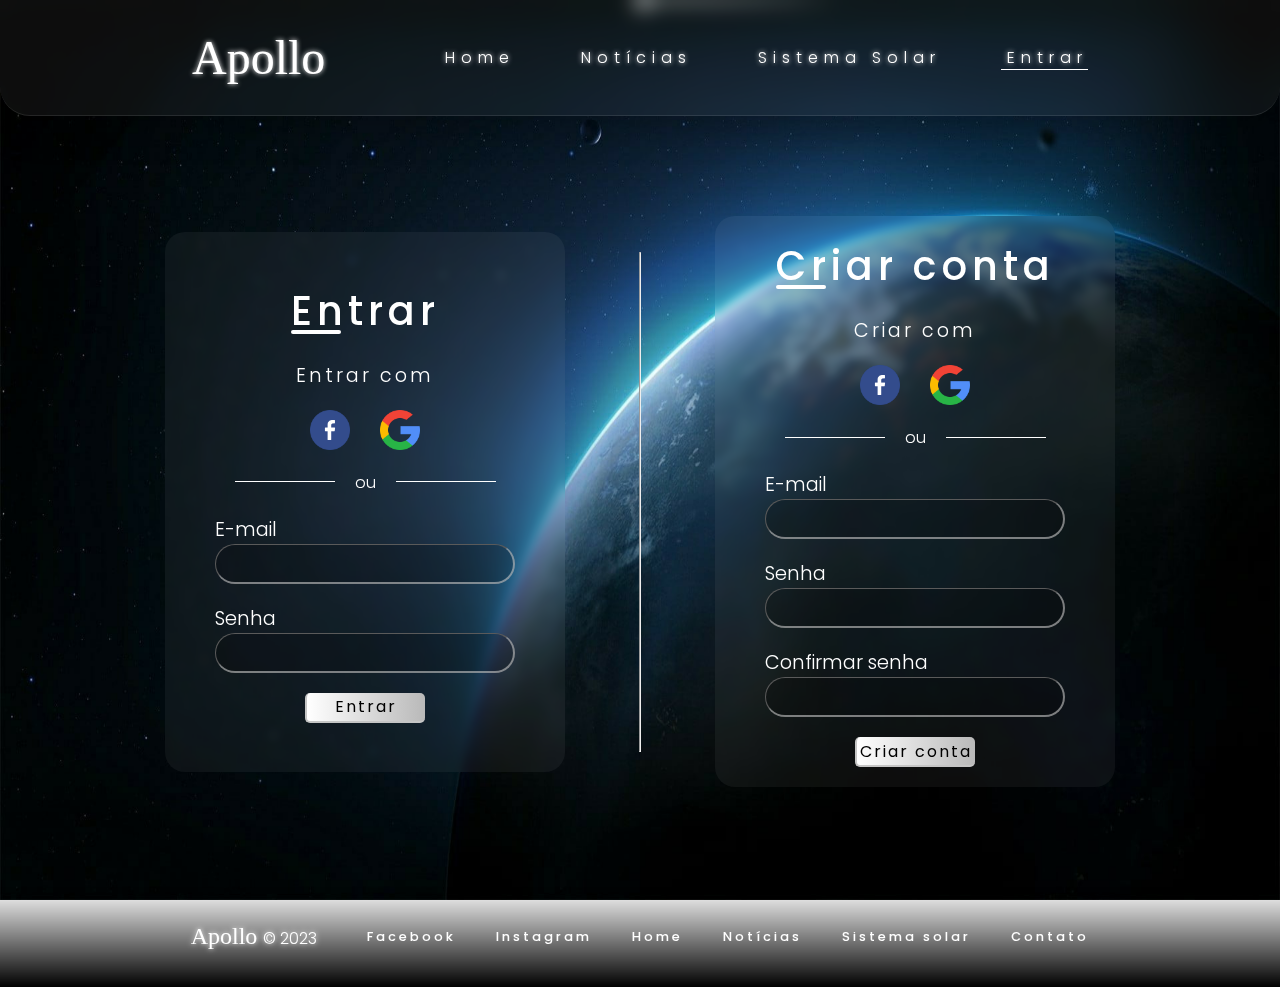
==== entrar.html @ 939b9f23 "Commit 1" ====
<!DOCTYPE html>
<html lang="pr-br">
<head>
    <meta charset="UTF-8">
    <meta name="viewport" content="width=device-width, initial-scale=1.0">
    <link rel="stylesheet" href="https://cdnjs.cloudflare.com/ajax/libs/font-awesome/6.4.2/css/all.min.css" integrity="sha512-z3gLpd7yknf1YoNbCzqRKc4qyor8gaKU1qmn+CShxbuBusANI9QpRohGBreCFkKxLhei6S9CQXFEbbKuqLg0DA==" crossorigin="anonymous" referrerpolicy="no-referrer" />
    <link rel="stylesheet" href="style.css">
    <title>Entrar - Apollo</title>
</head>
<body class="body__entrar">
    <!-- background image -->
    <img class="background" src="img/bg2.jpg" alt="">

    <!-- atars -->
    <span class="stars"></span>
    <span class="stars"></span>
    <span class="stars"></span>
    <span class="stars"></span>
    <span class="stars"></span>
    <span class="stars"></span>
    <span class="stars"></span>
    <span class="stars"></span>

    <!-- header -->
    <header class="header__entrar">
        <div class="header__all">
            <span><a id="logo" href="home.html">Apollo</a></span>
            <i class="fa-solid fa-bars" onclick="clickMenu()"></i>
            <nav>
                <ul>
                    <li><a id="home" href="home.html">Home</a></li>
                    <li><a id="noticias" href="noticias.html">Notícias</a></li>
                    <li><a id="sistemaSolar" href="sistemasolar.html">Sistema Solar</a></li>
                    <li><a id="entrar" href="entrar.html">Entrar</a></li>
                </ul>
            </nav>
        </div>

        <div id="menu">
            <ul class="menu__ul">
                <li class="menu__li" ><a id="home" href="home.html">Home</a></li>
                <li class="menu__li" ><a id="noticias" href="noticias.html">Notícias</a></li>
                <li class="menu__li" ><a id="sistemaSolar" href="sistemasolar.html">Sistema Solar</a></li>
                <li class="menu__li" ><a id="entrar" href="entrar.html">Entrar</a></li>
            </ul>
        </div>
    </header>
    <!-- header end -->

    <main class="main__entrar">
        <form class="form">
            <h2>Entrar</h2>
            <h3>Entrar com</h3>
            <div class="icons">
                <img src="img/icons/facebook.png" alt="icone facebook">
                <img src="img/icons/pesquisa.png" alt="icone google">
            </div>
            <p>ou</p>

            <div class="email">
                <label for="email">E-mail</label>
                <input class="inputs" type="email" name="email" id="email">
            </div>

            <div class="senha">
                <label for="senha">Senha</label>
                <input class="inputs" type="password" name="senha" id="senha">
            </div>

            <input id="button-submit" type="submit" value="Entrar">
        </form>

        <hr>

        <form class="form2">
            <h2>Criar conta</h2>
            <h3>Criar com</h3>
            <div class="icons">
                <img src="img/icons/facebook.png" alt="icone facebook">
                <img src="img/icons/pesquisa.png" alt="icone google">
            </div>
            <p>ou</p>

            <div class="email">
                <label for="email">E-mail</label>
                <input class="inputs" type="email" name="email" id="email">
            </div>

            <div class="senha">
                <label for="senha">Senha</label>
                <input class="inputs" type="password" name="senha" id="senha">
            </div>
            <div class="senha">
                <label for="senha">Confirmar senha</label>
                <input class="inputs" type="password" name="senha" id="senha">
            </div>

            <input id="button-submit" type="submit" value="Criar conta">
        </form>
    </main>

    <footer class="footer">
        <div class="footer__logo" href="home.html">
            Apollo <span>&copy; 2023</span>
        </div>

        <nav class="footer__content">
            <ul>
                <a href="">
                    <li>Facebook</li>
                </a>
                <a href="">
                    <li>Instagram</li>
                </a>
                <a href="home.html">
                    <li>Home</li>
                </a>
                <a href="noticias.html">
                    <li>Notícias</li>
                </a>
                <a href="sistemaSolar.html">
                    <li>Sistema solar</li>
                </a>
                <a href="">
                    <li>Contato</li>
                </a>
            </ul>
        </nav>
    </footer>
    <script src="script.js"></script>
</body>
</html>
---- style.css ----
@import url("https://fonts.googleapis.com/css2?family=Poppins:wght@300;400;500;600;700;800;900&display=swap");
* {
  margin: 0;
  padding: 0;
  box-sizing: border-box;
}

@keyframes effect1 {
  0%, 100% {
    transform: translateY(0);
  }
  10%, 30%, 50%, 70% {
    transform: translateY(-8px);
  }
  20%, 40%, 60% {
    transform: translateY(8px);
  }
  80% {
    transform: translateY(6.4px);
  }
  90% {
    transform: translateY(-6.4px);
  }
}
@keyframes background {
  0% {
    scale: 1;
  }
  100% {
    scale: 1.2;
  }
}
@keyframes moon {
  0% {
    transform: rotate(360deg);
  }
  100% {
    transform: rotate(720deg);
  }
}
@keyframes orbit {
  0% {
    transform: rotate(360deg) translateX(39px);
  }
  100% {
    transform: rotate(720deg) translateX(39px);
  }
}
@keyframes animate {
  0% {
    transform: rotate(315deg) translateX(0);
  }
  100% {
    transform: rotate(315deg) translateX(-4000px);
  }
}
@keyframes nave {
  0% {
    transform: translateX(0) scale(1);
  }
  100% {
    transform: translateX(2000px) scale(0);
  }
}
@keyframes mercury {
  0% {
    transform: rotate(0) translateX(75px) rotate(0);
  }
  100% {
    transform: rotate(360deg) translateX(75px) rotate(360deg);
  }
}
@keyframes venus {
  0% {
    transform: rotate(0) translateX(95px) rotate(0);
  }
  100% {
    transform: rotate(360deg) translateX(95px) rotate(360deg);
  }
}
@keyframes earth {
  0% {
    transform: rotate(0) translateX(115px) rotate(0);
  }
  100% {
    transform: rotate(360deg) translateX(115px) rotate(1800deg);
  }
}
@keyframes mars {
  0% {
    transform: rotate(0) translateX(135px) rotate(0);
  }
  100% {
    transform: rotate(360deg) translateX(135px) rotate(360deg);
  }
}
@keyframes jupiter {
  0% {
    transform: rotate(0) translateX(155px) rotate(0);
  }
  100% {
    transform: rotate(360deg) translateX(155px) rotate(360deg);
  }
}
@keyframes saturn {
  0% {
    transform: rotate(0) translateX(180px) rotate(300deg);
  }
  100% {
    transform: rotate(360deg) translateX(180px) rotate(300deg);
  }
}
@keyframes uranus {
  0% {
    transform: rotate(0) translateX(200px) rotate(300deg);
  }
  100% {
    transform: rotate(360deg) translateX(200px) rotate(300deg);
  }
}
@keyframes neptune {
  0% {
    transform: rotate(0) translateX(220px) rotate(300deg);
  }
  100% {
    transform: rotate(360deg) translateX(220px) rotate(300deg);
  }
}
@keyframes mercury-mobile {
  0% {
    transform: rotate(0) translateX(50px) rotate(0);
  }
  100% {
    transform: rotate(360deg) translateX(50px) rotate(360deg);
  }
}
@keyframes venus-mobile {
  0% {
    transform: rotate(0) translateX(63px) rotate(0);
  }
  100% {
    transform: rotate(360deg) translateX(63px) rotate(360deg);
  }
}
@keyframes earth-mobile {
  0% {
    transform: rotate(0) translateX(78px) rotate(0);
  }
  100% {
    transform: rotate(360deg) translateX(78px) rotate(1800deg);
  }
}
@keyframes mars-mobile {
  0% {
    transform: rotate(0) translateX(93px) rotate(0);
  }
  100% {
    transform: rotate(360deg) translateX(93px) rotate(360deg);
  }
}
@keyframes jupiter-mobile {
  0% {
    transform: rotate(0) translateX(105px) rotate(0);
  }
  100% {
    transform: rotate(360deg) translateX(105px) rotate(360deg);
  }
}
@keyframes saturn-mobile {
  0% {
    transform: rotate(0) translateX(120px) rotate(300deg);
  }
  100% {
    transform: rotate(360deg) translateX(120px) rotate(300deg);
  }
}
@keyframes uranus-mobile {
  0% {
    transform: rotate(0) translateX(133px) rotate(300deg);
  }
  100% {
    transform: rotate(360deg) translateX(133px) rotate(300deg);
  }
}
@keyframes neptune-mobile {
  0% {
    transform: rotate(0) translateX(148px) rotate(300deg);
  }
  100% {
    transform: rotate(360deg) translateX(148px) rotate(300deg);
  }
}
@keyframes mercuryS {
  0% {
    transform: rotate(0) translateX(60px) rotate(0);
  }
  100% {
    transform: rotate(360deg) translateX(60px) rotate(30000deg);
  }
}
@keyframes venusS {
  0% {
    transform: rotate(0) translateX(90px) rotate(0);
  }
  100% {
    transform: rotate(360deg) translateX(90px) rotate(20000deg);
  }
}
@keyframes earthS {
  0% {
    transform: rotate(0) translateX(125px) rotate(0);
  }
  100% {
    transform: rotate(360deg) translateX(125px) rotate(15000deg);
  }
}
@keyframes marsS {
  0% {
    transform: rotate(0) translateX(165px) rotate(0);
  }
  100% {
    transform: rotate(360deg) translateX(165px) rotate(12000deg);
  }
}
@keyframes jupiterS {
  0% {
    transform: rotate(0) translateX(217px) rotate(0);
  }
  100% {
    transform: rotate(360deg) translateX(217px) rotate(360deg);
  }
}
@keyframes saturnS {
  0% {
    transform: rotate(0) translateX(-260px) rotate(300deg);
  }
  100% {
    transform: rotate(360deg) translateX(-260px) rotate(300deg);
  }
}
@keyframes uranusS {
  0% {
    transform: rotate(0) translateX(-310px) rotate(300deg);
  }
  100% {
    transform: rotate(360deg) translateX(-310px) rotate(300deg);
  }
}
@keyframes neptuneS {
  0% {
    transform: rotate(0) translateX(-345px) rotate(300deg);
  }
  100% {
    transform: rotate(360deg) translateX(-345px) rotate(300deg);
  }
}
@keyframes sun {
  0% {
    transform: scale(1);
    opacity: 1;
  }
  10% {
    transform: scale(1.03);
    opacity: 0.9;
  }
  30% {
    transform: scale(1);
    opacity: 1;
  }
  40% {
    transform: scale(1);
    opacity: 0.95;
  }
  50% {
    transform: scale(1.02);
    opacity: 0.93;
  }
  60% {
    transform: scale(1.02);
    opacity: 0.87;
  }
  70% {
    transform: scale(1.01);
    opacity: 0.8;
  }
  80% {
    transform: scale(1);
    opacity: 1;
  }
  90% {
    transform: scale(1.02);
    opacity: 0.98;
  }
  100% {
    transform: scale(1);
    opacity: 0.95;
  }
}
@keyframes ptext {
  0% {
    transform: translateX(0px);
  }
  10% {
    transform: translateX(1px);
  }
  30% {
    transform: translateX(2px);
  }
  40% {
    transform: translateX(1px);
  }
  50% {
    transform: translateX(-1px);
  }
  60% {
    transform: translateX(-2px);
  }
  70% {
    transform: translateX(-3px);
  }
  80% {
    transform: translateX(-2px);
  }
  90% {
    transform: translateX(1px);
  }
  100% {
    transform: translateX(0px);
  }
}
body {
  max-height: 100vh;
}
body .first__page {
  width: 100%;
  height: 100vh;
  overflow: hidden;
  position: relative;
  background-image: url(img/bg2.jpg);
  background-size: cover;
  background-repeat: no-repeat;
}
body .first__page .blur {
  position: absolute;
  top: 0;
  left: 0;
  width: 100%;
  height: 100vh;
  background: linear-gradient(to bottom, #01042c, transparent);
  z-index: 1;
}
body .first__page .content {
  position: absolute;
  z-index: 999;
  width: 100%;
  height: 80vh;
  display: flex;
  flex-direction: column;
  align-items: center;
  justify-content: center;
  text-align: center;
  animation: effect1 30s ease-in-out 0s infinite normal forwards;
}
body .first__page .content h2 {
  letter-spacing: 5px;
  font-family: "Poppins", sans-serif;
  font-size: 0.7rem;
  font-weight: 300;
  color: #fff;
}
body .first__page .content #arrow {
  width: 50px;
  color: #fff;
  animation: effect1 15s ease-in-out 0s infinite reverse forwards;
}
body .first__page .content h1 {
  z-index: 3;
  text-shadow: 0 0 12px #fff;
}
body .first__page .content h1 a {
  text-decoration: none;
  font-family: "Poppins", sans-serif;
  font-size: 13rem;
  font-weight: normal;
  color: #fff;
  font-family: "nasa", serif;
}
body .first__page .content h1 a::before {
  content: "";
  position: absolute;
  margin-left: 302px;
  margin-top: 63px;
  width: 147px;
  height: 147px;
  border-radius: 50%;
  background-image: url(img/planetas/moon.png);
  background-size: cover;
  animation: moon 15s linear infinite;
}
body .first__page .content p {
  margin-top: 50px;
  z-index: 3;
  letter-spacing: 3px;
  font-family: "Poppins", sans-serif;
  font-size: 2rem;
  font-weight: 300;
  color: #fff;
}
body .first__page .stars {
  width: 5px;
  height: 5px;
  border-radius: 50%;
  background-color: #fff;
  position: absolute;
  top: 0;
  left: 50%;
  box-shadow: 0px 0px 10px 2px #fff;
  animation: animate 5s linear infinite;
}
body .first__page .stars::before {
  content: "";
  width: 200px;
  height: 2px;
  transform: translateY(-50%);
  background: linear-gradient(to right, #fff, transparent);
  position: absolute;
  top: 50%;
}
body .first__page .stars:nth-child(1) {
  top: -100px;
  left: 1800px;
  animation-duration: 5s;
  animation-delay: 3s;
  width: 10px;
  height: 10px;
}
body .first__page .stars:nth-child(2) {
  top: -100px;
  left: 1200px;
  animation-duration: 2s;
  animation-delay: 1s;
}
body .first__page .stars:nth-child(3) {
  top: -500px;
  left: 1500px;
  animation-duration: 2s;
  animation-delay: 4s;
  top: -500px;
  left: 1500px;
  animation-duration: 2s;
  animation-delay: 4s;
}
body .first__page .stars:nth-child(4) {
  top: -100px;
  left: 2300px;
  animation-duration: 2s;
  animation-delay: 5s;
  width: 10px;
  height: 10px;
}
body .first__page .stars:nth-child(5) {
  top: -300px;
  left: 1000px;
  animation-duration: 5s;
  animation-delay: 1s;
}
body .first__page .stars:nth-child(6) {
  top: -100px;
  left: 450px;
  animation-duration: 4s;
  animation-delay: 1s;
}
body .first__page .stars:nth-child(7) {
  top: -100px;
  left: 1700px;
  animation-duration: 4s;
  animation-delay: 1s;
  width: 10px;
  height: 10px;
}

@media (max-width: 480px) {
  body {
    max-height: 100vh;
  }
  body .first__page {
    width: 100%;
    height: 100vh;
    overflow: hidden;
    position: relative;
    background-image: url(img/bg2.jpg);
    background-position: 50%;
    background-size: cover;
    background-repeat: no-repeat;
  }
  body .first__page .blur {
    position: absolute;
    top: 0;
    left: 0;
    width: 100%;
    height: 100vh;
    background: linear-gradient(to bottom, #01042c, transparent);
    z-index: 1;
  }
  body .first__page .content {
    position: absolute;
    z-index: 999;
    width: 100%;
    height: 80vh;
    display: flex;
    flex-direction: column;
    align-items: center;
    justify-content: center;
    text-align: center;
    animation: effect1 30s ease-in-out 0s infinite normal forwards;
  }
  body .first__page .content h2 {
    letter-spacing: 5px;
    font-family: "Poppins", sans-serif;
    font-size: 0.7rem;
    font-weight: 300;
    color: #fff;
  }
  body .first__page .content #arrow {
    width: 50px;
    color: #fff;
    animation: effect1 15s ease-in-out 0s infinite reverse forwards;
  }
  body .first__page .content h1 {
    z-index: 3;
    text-shadow: 0 0 12px #fff;
  }
  body .first__page .content h1 a {
    text-decoration: none;
    font-family: "Poppins", sans-serif;
    font-size: 5rem;
    font-weight: normal;
    color: #fff;
    font-family: "nasa", serif;
  }
  body .first__page .content h1 a::before {
    content: "";
    position: absolute;
    margin-left: 114px;
    margin-top: 22px;
    width: 62px;
    height: 62px;
    border-radius: 50%;
    background-image: url(img/planetas/moon.png);
    background-size: cover;
    animation: moon 15s linear infinite;
  }
  body .first__page .content p {
    margin-top: 50px;
    z-index: 3;
    letter-spacing: 3px;
    font-family: "Poppins", sans-serif;
    font-size: 1rem;
    font-weight: 300;
    color: #fff;
  }
  body .first__page .stars {
    width: 5px;
    height: 5px;
    border-radius: 50%;
    background-color: #fff;
    position: absolute;
    top: 0;
    left: 50%;
    box-shadow: 0px 0px 10px 2px #fff;
    animation: animate 5s linear infinite;
  }
  body .first__page .stars::before {
    content: "";
    width: 200px;
    height: 2px;
    transform: translateY(-50%);
    background: linear-gradient(to right, #fff, transparent);
    position: absolute;
    top: 50%;
  }
  body .first__page .stars:nth-child(1) {
    top: -100px;
    left: 1800px;
    animation-duration: 5s;
    animation-delay: 3s;
    width: 10px;
    height: 10px;
  }
  body .first__page .stars:nth-child(2) {
    top: -100px;
    left: 1200px;
    animation-duration: 2s;
    animation-delay: 1s;
  }
  body .first__page .stars:nth-child(3) {
    top: -500px;
    left: 1500px;
    animation-duration: 2s;
    animation-delay: 4s;
    top: -500px;
    left: 1500px;
    animation-duration: 2s;
    animation-delay: 4s;
  }
  body .first__page .stars:nth-child(4) {
    top: -100px;
    left: 2300px;
    animation-duration: 2s;
    animation-delay: 5s;
    width: 10px;
    height: 10px;
  }
  body .first__page .stars:nth-child(5) {
    top: -300px;
    left: 1000px;
    animation-duration: 5s;
    animation-delay: 1s;
  }
  body .first__page .stars:nth-child(6) {
    top: -100px;
    left: 450px;
    animation-duration: 4s;
    animation-delay: 1s;
  }
  body .first__page .stars:nth-child(7) {
    top: -100px;
    left: 1700px;
    animation-duration: 4s;
    animation-delay: 1s;
    width: 10px;
    height: 10px;
  }
}
body {
  overflow-x: hidden;
  scroll-behavior: smooth;
}
body .stars {
  width: 5px;
  height: 5px;
  border-radius: 50%;
  background-color: #fff;
  position: fixed;
  top: 0;
  left: 50%;
  box-shadow: 0px 0px 10px 2px #fff;
  animation: animate 5s linear infinite;
}
body .stars::before {
  content: "";
  width: 200px;
  height: 2px;
  transform: translateY(-50%);
  background: linear-gradient(to right, #fff, transparent);
  position: absolute;
  top: 50%;
}
body .stars:nth-child(1) {
  top: -100px;
  left: 1800px;
  animation-duration: 5s;
  animation-delay: 3s;
  width: 10px;
  height: 10px;
}
body .stars:nth-child(2) {
  top: -100px;
  left: 1200px;
  animation-duration: 2s;
  animation-delay: 1s;
}
body .stars:nth-child(3) {
  top: -500px;
  left: 1500px;
  animation-duration: 2s;
  animation-delay: 4s;
  top: -500px;
  left: 1500px;
  animation-duration: 2s;
  animation-delay: 4s;
}
body .stars:nth-child(4) {
  top: -100px;
  left: 2300px;
  animation-duration: 2s;
  animation-delay: 5s;
  width: 10px;
  height: 10px;
}
body .stars:nth-child(5) {
  top: -300px;
  left: 1000px;
  animation-duration: 5s;
  animation-delay: 1s;
}
body .stars:nth-child(6) {
  top: -100px;
  left: 450px;
  animation-duration: 4s;
  animation-delay: 1s;
}
body .stars:nth-child(7) {
  top: -100px;
  left: 1700px;
  animation-duration: 4s;
  animation-delay: 1s;
  width: 10px;
  height: 10px;
}
body #nave {
  position: fixed;
  width: 10%;
  bottom: 300px;
  left: -1000px;
  animation: nave 20s ease-in-out forwards infinite;
}
body .background {
  width: 100vw;
  height: 100vh;
  z-index: -2;
  position: fixed;
  animation: background 30s alternate infinite ease-in-out;
}
body .header__home {
  z-index: 999;
  padding: 30px 0;
  width: 100%;
  position: fixed;
  top: 0;
  background: linear-gradient(to bottom, #000, transparent);
  border-radius: 20px;
  background: rgba(255, 255, 255, 0.05);
  box-shadow: 0 15px 35px rgba(0, 0, 0, 0.2);
  border-bottom: 1px solid rgba(255, 255, 255, 0.1);
  border-radius: 0 0 30px 30px;
  z-index: 1;
  -webkit-backdrop-filter: blur(10px);
          backdrop-filter: blur(10px);
}
body .header__home #menu {
  display: none;
  width: 100vw;
  height: 50vh;
}
body .header__home #menu .menu__ul {
  height: 100%;
  display: flex;
  flex-direction: column;
  align-items: center;
  justify-content: space-around;
}
body .header__home #menu .menu__ul .menu__li {
  list-style: none;
}
body .header__home #menu .menu__ul .menu__li a {
  font-family: "Poppins", sans-serif;
  font-size: 1.6rem;
  font-weight: 300;
  color: #fff;
  text-decoration: none;
}
body .header__home .header__all {
  margin: 0 auto;
  width: 70%;
  display: flex;
  align-items: center;
  justify-content: space-around;
}
body .header__home .header__all #logo {
  font-family: "Poppins", sans-serif;
  font-size: 3rem;
  font-weight: normal;
  color: #fff;
  text-shadow: 0 0 5px #fff;
  text-decoration: none;
  font-family: "nasa", serif;
}
body .header__home .header__all i {
  display: none;
}
body .header__home .header__all .menu {
  display: none;
}
body .header__home .header__all nav {
  width: 100%;
}
body .header__home .header__all nav ul {
  margin-left: 40px;
  display: flex;
  list-style: none;
  align-items: center;
  justify-content: flex-end;
  gap: 60px;
  text-align: center;
}
body .header__home .header__all nav ul li a {
  font-family: "Poppins", sans-serif;
  font-size: 1rem;
  font-weight: 300;
  color: #fff;
  letter-spacing: 6px;
  text-shadow: 0 0 5px #fff;
  text-decoration: none;
}
body .header__home .header__all nav ul li #home {
  padding-left: 6px;
}
body .header__home .header__all nav ul li #home:hover {
  border-bottom: 1px solid #fff;
}
body .header__home .header__all nav ul li #noticias {
  padding-left: 6px;
}
body .header__home .header__all nav ul li #noticias:hover {
  border-bottom: 1px solid #fff;
}
body .header__home .header__all nav ul li #sistemaSolar {
  padding-left: 6px;
}
body .header__home .header__all nav ul li #sistemaSolar:hover {
  border-bottom: 1px solid #fff;
}
body .header__home .header__all nav ul li #entrar {
  padding-left: 6px;
}
body .header__home .header__all nav ul li #entrar:hover {
  border-bottom: 1px solid #fff;
}
body .header__home #home {
  border-bottom: 1px solid #fff;
}
body .main__home {
  position: relative;
  padding-top: 150px;
  margin: 0 auto;
  max-width: 80%;
  overflow: hidden;
  padding-top: 70px;
}
body .main__home .slider {
  margin-top: 100px;
  width: 200%;
}
body .main__home .slider .slides {
  position: relative;
  width: 100%;
  display: flex;
}
body .main__home .slider .slides #radio1:checked ~ .first {
  margin-left: 0;
}
body .main__home .slider .slides #radio2:checked ~ .first {
  margin-left: -50%;
}
body .main__home .slider .slides input {
  display: none;
}
body .main__home .slider .slides #radio2 {
  margin-left: 20px;
}
body .main__home .slider .slides .slide {
  width: 50%;
  transition: 1s;
}
body .main__home .slider .slides .slide img {
  width: 100%;
}
body .main__home .slider .slides .labels {
  position: absolute;
  bottom: 20px;
  margin: 0 auto;
  width: 50%;
  z-index: 998;
  display: flex;
  align-items: center;
  gap: 20px;
  justify-content: center;
}
body .main__home .slider .slides .labels label {
  cursor: pointer;
  width: 15px;
  height: 15px;
  border-radius: 50%;
  border: 1px solid #fff;
  transition: 0.5s;
}
body .main__home .slider .slides .labels label:hover {
  background-color: #fff;
}
body .main__home .first__section {
  margin: 80px 0;
}
body .main__home .first__section h1 {
  font-family: "Poppins", sans-serif;
  font-size: 1.8rem;
  font-weight: 400;
  color: #fff;
  letter-spacing: 3px;
  text-transform: uppercase;
  border-bottom: 1px solid #fff;
  margin-bottom: 50px;
}
body .main__home .first__section .noticias__first {
  width: 100%;
  height: 600px;
  display: grid;
  grid-template-columns: 1fr 2fr;
  grid-template-rows: 1fr 1fr;
  gap: 20px;
  grid-template-areas: "image3 image2" "image1 image2";
}
body .main__home .first__section .noticias__first img {
  width: 100%;
}
body .main__home .first__section .noticias__first #image1 {
  background-size: cover;
  background-position: 50%;
  border-radius: 20px;
  grid-area: image1;
  position: relative;
  background-image: url(img/noticias/buracos\ negros.jpg);
}
body .main__home .first__section .noticias__first #image1 h3 {
  width: 100%;
  position: absolute;
  bottom: 0;
  padding: 10px;
  background-color: rgba(0, 0, 0, 0.5);
  border-radius: 0 0 20px 20px;
  transition: 1;
  font-family: "Poppins", sans-serif;
  font-size: 1rem;
  font-weight: 300;
  color: #fff;
}
body .main__home .first__section .noticias__first #image1 h3:hover {
  background-color: rgb(0, 0, 0);
}
body .main__home .first__section .noticias__first #image2 {
  background-size: cover;
  background-position: 50%;
  border-radius: 20px;
  grid-area: image2;
  position: relative;
  background-image: url(img/noticias/foguete.jpg);
}
body .main__home .first__section .noticias__first #image2 h3 {
  width: 100%;
  position: absolute;
  bottom: 0;
  padding: 10px;
  background-color: rgba(0, 0, 0, 0.5);
  border-radius: 0 0 20px 20px;
  transition: 1;
  font-family: "Poppins", sans-serif;
  font-size: 1rem;
  font-weight: 300;
  color: #fff;
}
body .main__home .first__section .noticias__first #image2 h3:hover {
  background-color: rgb(0, 0, 0);
}
body .main__home .first__section .noticias__first #image3 {
  background-size: cover;
  background-position: 50%;
  border-radius: 20px;
  grid-area: image3;
  position: relative;
  background-image: url(img/noticias/galaxias.png);
}
body .main__home .first__section .noticias__first #image3 h3 {
  width: 100%;
  position: absolute;
  bottom: 0;
  padding: 10px;
  background-color: rgba(0, 0, 0, 0.5);
  border-radius: 0 0 20px 20px;
  transition: 1;
  font-family: "Poppins", sans-serif;
  font-size: 1rem;
  font-weight: 300;
  color: #fff;
}
body .main__home .first__section .noticias__first #image3 h3:hover {
  background-color: rgb(0, 0, 0);
}
body .main__home .first__section .noticias__second {
  margin-top: 20px;
  width: 100%;
  height: 600px;
  display: grid;
  grid-template-columns: 2fr 1fr;
  grid-template-rows: 1fr 1fr;
  gap: 20px;
  grid-template-areas: "image4 image5" "image4 image6";
}
body .main__home .first__section .noticias__second img {
  width: 100%;
}
body .main__home .first__section .noticias__second #image4 {
  background-size: cover;
  background-position: 50%;
  border-radius: 20px;
  grid-area: image4;
  position: relative;
  background-image: url(img/noticias/saturno.jpg);
}
body .main__home .first__section .noticias__second #image4 h3 {
  width: 100%;
  position: absolute;
  bottom: 0;
  padding: 10px;
  background-color: rgba(0, 0, 0, 0.5);
  border-radius: 0 0 20px 20px;
  transition: 1;
  font-family: "Poppins", sans-serif;
  font-size: 1rem;
  font-weight: 300;
  color: #fff;
}
body .main__home .first__section .noticias__second #image4 h3:hover {
  background-color: rgb(0, 0, 0);
}
body .main__home .first__section .noticias__second #image5 {
  background-size: cover;
  background-position: 50%;
  border-radius: 20px;
  grid-area: image5;
  position: relative;
  background-image: url(img/noticias/telescopio.png);
}
body .main__home .first__section .noticias__second #image5 h3 {
  width: 100%;
  position: absolute;
  bottom: 0;
  padding: 10px;
  background-color: rgba(0, 0, 0, 0.5);
  border-radius: 0 0 20px 20px;
  transition: 1;
  font-family: "Poppins", sans-serif;
  font-size: 1rem;
  font-weight: 300;
  color: #fff;
}
body .main__home .first__section .noticias__second #image5 h3:hover {
  background-color: rgb(0, 0, 0);
}
body .main__home .first__section .noticias__second #image6 {
  background-size: cover;
  background-position: 50%;
  border-radius: 20px;
  grid-area: image6;
  position: relative;
  background-image: url(img/noticias/super\ lua.png);
}
body .main__home .first__section .noticias__second #image6 h3 {
  width: 100%;
  position: absolute;
  bottom: 0;
  padding: 10px;
  background-color: rgba(0, 0, 0, 0.5);
  border-radius: 0 0 20px 20px;
  transition: 1;
  font-family: "Poppins", sans-serif;
  font-size: 1rem;
  font-weight: 300;
  color: #fff;
}
body .main__home .first__section .noticias__second #image6 h3:hover {
  background-color: rgb(0, 0, 0);
}
body .main__home .first__section #vermais {
  margin-top: 50px;
  font-family: "Poppins", sans-serif;
  font-size: 2rem;
  font-weight: 300;
  color: #fff;
  text-decoration: none;
  text-shadow: 0 0 5px #fff;
  display: block;
  text-align: center;
}
body .main__home .first__section .arrow__div {
  display: flex;
  justify-content: center;
}
body .main__home .first__section .arrow__div #arrow {
  width: 50px;
  color: #fff;
  animation: effect1 15s ease-in-out 0s infinite reverse forwards;
}
body .main__home .second__section {
  position: relative;
}
body .main__home .second__section #titleSolarSystem {
  font-family: "Poppins", sans-serif;
  font-size: 1.8rem;
  font-weight: 400;
  color: #fff;
  letter-spacing: 3px;
  display: block;
  text-decoration: none;
  text-transform: uppercase;
  border-bottom: 1px solid #fff;
  margin-bottom: 50px;
}
body .main__home .second__section__content {
  position: relative;
  z-index: 0;
  display: flex;
  align-items: center;
  flex-wrap: wrap;
  justify-content: space-around;
}
body .main__home .second__section__content__pbtn {
  width: 25%;
  display: flex;
  flex-direction: column;
  align-items: center;
}
body .main__home .second__section__content__pbtn p {
  padding: 40px 20px;
  font-family: "Poppins", sans-serif;
  font-size: 0.9rem;
  font-weight: 300;
  color: #fff;
  letter-spacing: 3px;
  text-align: left;
  line-height: 25px;
  background: rgba(255, 255, 255, 0.03);
  box-shadow: 0 15px 35px rgba(0, 0, 0, 0.2);
  border-bottom: 5px solid rgba(255, 255, 255, 0.1);
  border-left: 5px solid rgba(255, 255, 255, 0.1);
  border-radius: 30px;
  z-index: 1;
  -webkit-backdrop-filter: blur(10px);
          backdrop-filter: blur(10px);
  transition: 1s;
  cursor: pointer;
}
body .main__home .second__section__content__pbtn p:hover {
  transform: scale(1.1);
}
body .main__home .second__section__content__pbtn .btn {
  position: relative;
  width: 180px;
  height: 60px;
  margin: 50px 0;
}
body .main__home .second__section__content__pbtn .btn::before {
  content: "";
  position: absolute;
  left: 50%;
  transform: translateX(-50%);
  bottom: 50%;
  width: 30px;
  height: 10px;
  background: #fff;
  box-shadow: 0 0 15px #fff, 0 0 30px #fff, 0 0 60px #fff;
  border-radius: 10px;
  transition: 0.5s;
  transition-delay: 0s;
}
body .main__home .second__section__content__pbtn .btn:hover::before {
  bottom: 0;
  width: 85%;
  height: 100%;
  border-radius: 30px;
  transition-delay: 0.5s;
}
body .main__home .second__section__content__pbtn .btn a {
  font-family: "nasa", serif;
  position: absolute;
  display: flex;
  justify-content: center;
  align-items: center;
  top: 0;
  left: 0;
  width: 100%;
  height: 100%;
  background: rgba(255, 255, 255, 0.05);
  box-shadow: 0 15px 35px rgba(0, 0, 0, 0.2);
  border-top: 1px solid rgba(255, 255, 255, 0.1);
  border-bottom: 1px solid rgba(255, 255, 255, 0.1);
  border-radius: 5px;
  color: #fff;
  z-index: 1;
  font-weight: 400;
  letter-spacing: 1px;
  text-decoration: none;
  overflow: hidden;
  transition: 0.5s;
  -webkit-backdrop-filter: blur(10px);
          backdrop-filter: blur(10px);
}
body .main__home .second__section__content__pbtn .btn a:hover {
  transition-delay: 0.6s;
  letter-spacing: 3px;
  color: #aa7d00;
}
body .main__home .second__section__content__pbtn .btn a:hover::before {
  transform: skewX(45deg) translateX(200%);
}
body .main__home .second__section__content__pbtn .btn a::before {
  content: "";
  position: absolute;
  top: 0;
  left: 0;
  width: 50%;
  height: 100%;
  background: linear-gradient(to left, rgba(255, 255, 255, 0.15), transparent);
  transform: skewX(45deg) translateX(0);
  transition: 0.5s;
}
body .main__home .second__section__content .solarSystem {
  width: 600px;
  height: 600px;
  position: relative;
  display: flex;
  justify-content: center;
  align-items: center;
  visibility: hidden;
}
body .main__home .second__section__content .solarSystem #sun {
  position: absolute;
  width: 130px;
  height: 130px;
  animation: sun 5s linear infinite;
}
body .main__home .second__section__content .solarSystem .mercury {
  position: absolute;
  width: 25%;
  height: 25%;
  border: 1px solid #fff;
  border-radius: 50%;
  display: flex;
  align-items: center;
  justify-content: center;
}
body .main__home .second__section__content .solarSystem .mercury #mercury {
  width: 5%;
  animation: mercury 2s linear infinite;
}
body .main__home .second__section__content .solarSystem .venus {
  position: absolute;
  width: 32%;
  height: 32%;
  border: 1px solid #fff;
  border-radius: 50%;
  display: flex;
  align-items: center;
  justify-content: center;
}
body .main__home .second__section__content .solarSystem .venus #venus {
  width: 5%;
  animation: venus 4s linear infinite;
}
body .main__home .second__section__content .solarSystem .earth {
  position: absolute;
  width: 39%;
  height: 39%;
  border: 1px solid #fff;
  border-radius: 50%;
  display: flex;
  align-items: center;
  justify-content: center;
}
body .main__home .second__section__content .solarSystem .earth #earth {
  width: 6%;
  animation: earth 6s linear infinite;
  position: relative;
  z-index: 1;
}
body .main__home .second__section__content .solarSystem .mars {
  position: absolute;
  width: 46%;
  height: 46%;
  border: 1px solid #fff;
  border-radius: 50%;
  display: flex;
  align-items: center;
  justify-content: center;
}
body .main__home .second__section__content .solarSystem .mars #mars {
  width: 5%;
  animation: mars 8s linear infinite;
}
body .main__home .second__section__content .solarSystem .jupiter {
  position: absolute;
  width: 53%;
  height: 53%;
  border: 1px solid #fff;
  border-radius: 50%;
  display: flex;
  align-items: center;
  justify-content: center;
}
body .main__home .second__section__content .solarSystem .jupiter #jupiter {
  width: 10%;
  animation: jupiter 10s linear infinite;
}
body .main__home .second__section__content .solarSystem .saturn {
  position: absolute;
  width: 60%;
  height: 60%;
  border: 1px solid #fff;
  border-radius: 50%;
  display: flex;
  align-items: center;
  justify-content: center;
}
body .main__home .second__section__content .solarSystem .saturn #saturn {
  width: 18%;
  animation: saturn 14s linear infinite;
}
body .main__home .second__section__content .solarSystem .uranus {
  position: absolute;
  width: 67%;
  height: 67%;
  border: 1px solid #fff;
  border-radius: 50%;
  display: flex;
  align-items: center;
  justify-content: center;
}
body .main__home .second__section__content .solarSystem .uranus #uranus {
  width: 4%;
  animation: uranus 20s linear infinite;
}
body .main__home .second__section__content .solarSystem .neptune {
  position: absolute;
  width: 74%;
  height: 74%;
  border: 1px solid #fff;
  border-radius: 50%;
  display: flex;
  align-items: center;
  justify-content: center;
}
body .main__home .second__section__content .solarSystem .neptune #neptune {
  width: 4%;
  animation: neptune 25s linear infinite;
}

.footer {
  height: 100px;
  background: linear-gradient(to top, #000, transparent);
  display: flex;
  justify-content: center;
  gap: 50px;
  align-items: center;
}
.footer__logo {
  font-family: "Poppins", sans-serif;
  font-size: 1.5rem;
  font-weight: normal;
  color: #fff;
  text-shadow: 0 0 5px #fff;
  text-decoration: none;
  font-family: "nasa", serif;
}
.footer__logo span {
  font-family: "Poppins", sans-serif;
  font-size: 1rem;
  font-weight: 300;
  color: #fff;
}
.footer__content ul {
  display: flex;
  gap: 40px;
}
.footer__content ul a {
  text-decoration: none;
}
.footer__content ul a li {
  list-style: none;
  font-family: "Poppins", sans-serif;
  font-size: 0.8rem;
  font-weight: 500;
  color: #fff;
  letter-spacing: 3px;
}

@media (max-width: 480px) {
  body {
    overflow-x: hidden;
    scroll-behavior: smooth;
  }
  body .stars {
    width: 5px;
    height: 5px;
    border-radius: 50%;
    background-color: #fff;
    position: fixed;
    top: 0;
    left: 50%;
    box-shadow: 0px 0px 10px 2px #fff;
    animation: animate 5s linear infinite;
  }
  body .stars::before {
    content: "";
    width: 200px;
    height: 2px;
    transform: translateY(-50%);
    background: linear-gradient(to right, #fff, transparent);
    position: absolute;
    top: 50%;
  }
  body .stars:nth-child(1) {
    top: -100px;
    left: 1800px;
    animation-duration: 5s;
    animation-delay: 3s;
    width: 10px;
    height: 10px;
  }
  body .stars:nth-child(2) {
    top: -100px;
    left: 1200px;
    animation-duration: 2s;
    animation-delay: 1s;
  }
  body .stars:nth-child(3) {
    top: -500px;
    left: 1500px;
    animation-duration: 2s;
    animation-delay: 4s;
    top: -500px;
    left: 1500px;
    animation-duration: 2s;
    animation-delay: 4s;
  }
  body .stars:nth-child(4) {
    top: -100px;
    left: 2300px;
    animation-duration: 2s;
    animation-delay: 5s;
    width: 10px;
    height: 10px;
  }
  body .stars:nth-child(5) {
    top: -300px;
    left: 1000px;
    animation-duration: 5s;
    animation-delay: 1s;
  }
  body .stars:nth-child(6) {
    top: -100px;
    left: 450px;
    animation-duration: 4s;
    animation-delay: 1s;
  }
  body .stars:nth-child(7) {
    top: -100px;
    left: 1700px;
    animation-duration: 4s;
    animation-delay: 1s;
    width: 10px;
    height: 10px;
  }
  body #nave {
    position: fixed;
    width: 10%;
    bottom: 300px;
    left: -1000px;
    animation: nave 20s ease-in-out forwards infinite;
  }
  body .background {
    width: 100vw;
    height: 100%;
    z-index: -2;
    position: fixed;
    animation: background 30s alternate infinite ease-in-out;
  }
  body .header__home {
    z-index: 999;
    padding: 30px 0;
    width: 100vw;
    position: fixed;
    top: 0;
    background: linear-gradient(to bottom, #000, transparent);
    border-radius: 20px;
    background: rgba(255, 255, 255, 0.05);
    box-shadow: 0 15px 35px rgba(0, 0, 0, 0.2);
    border-bottom: 1px solid rgba(255, 255, 255, 0.1);
    border-radius: 0 0 30px 30px;
    -webkit-backdrop-filter: blur(10px);
            backdrop-filter: blur(10px);
  }
  body .header__home #menu {
    display: none;
    width: 100vw;
    height: 50vh;
  }
  body .header__home #menu .menu__ul {
    height: 100%;
    display: flex;
    flex-direction: column;
    align-items: center;
    justify-content: space-around;
  }
  body .header__home #menu .menu__ul .menu__li {
    list-style: none;
  }
  body .header__home #menu .menu__ul .menu__li a {
    font-family: "Poppins", sans-serif;
    font-size: 1.6rem;
    font-weight: 300;
    color: #fff;
    text-decoration: none;
  }
  body .header__home .header__all {
    position: relative;
    width: 100%;
    display: flex;
    align-items: center;
    justify-content: space-around;
  }
  body .header__home .header__all .fa-solid {
    color: #fff;
    cursor: pointer;
    display: block;
  }
  body .header__home .header__all #logo {
    font-family: "Poppins", sans-serif;
    font-size: 3rem;
    font-weight: normal;
    color: #fff;
    text-shadow: 0 0 5px #fff;
    text-decoration: none;
    font-family: "nasa", serif;
  }
  body .header__home .header__all nav {
    width: 100%;
    display: none;
  }
  body .header__home .header__all nav ul {
    margin-left: 40px;
    display: flex;
    list-style: none;
    align-items: center;
    justify-content: flex-end;
    gap: 60px;
    text-align: center;
  }
  body .header__home .header__all nav ul li a {
    font-family: "Poppins", sans-serif;
    font-size: 1rem;
    font-weight: 300;
    color: #fff;
    letter-spacing: 6px;
    text-shadow: 0 0 5px #fff;
    text-decoration: none;
  }
  body .header__home .header__all nav ul li #home {
    padding-left: 6px;
  }
  body .header__home .header__all nav ul li #noticias {
    padding-left: 6px;
  }
  body .header__home .header__all nav ul li #noticias:hover {
    border-bottom: 1px solid #fff;
  }
  body .header__home .header__all nav ul li #sistemaSolar {
    padding-left: 6px;
  }
  body .header__home .header__all nav ul li #sistemaSolar:hover {
    border-bottom: 1px solid #fff;
  }
  body .header__home .header__all nav ul li #contato {
    padding-left: 6px;
  }
  body .header__home .header__all nav ul li #contato:hover {
    border-bottom: 1px solid #fff;
  }
  body .main__home {
    position: relative;
    margin: 0 auto;
    max-width: 90%;
    overflow: hidden;
  }
  body .main__home .first__section {
    margin: 50px 0;
  }
  body .main__home .first__section h1 {
    font-family: "Poppins", sans-serif;
    font-size: 1.3rem;
    font-weight: 400;
    color: #fff;
    letter-spacing: 3px;
    text-transform: uppercase;
    border-bottom: 1px solid #fff;
    margin-bottom: 50px;
  }
  body .main__home .first__section .noticias__first {
    width: 100%;
    display: flex;
    flex-direction: column;
    justify-content: space-around;
  }
  body .main__home .first__section .noticias__first img {
    width: 100%;
  }
  body .main__home .first__section .noticias__first #image1 {
    width: 100%;
    height: 200px;
    background-image: url(img/noticias/buracos\ negros.jpg);
  }
  body .main__home .first__section .noticias__first #image1 h3 {
    width: 100%;
    position: absolute;
    bottom: 0;
    padding: 10px;
    background-color: rgba(0, 0, 0, 0.5);
    border-radius: 0 0 20px 20px;
    transition: 1;
    font-family: "Poppins", sans-serif;
    font-size: 1rem;
    font-weight: 300;
    color: #fff;
  }
  body .main__home .first__section .noticias__first #image1 h3:hover {
    background-color: rgb(0, 0, 0);
  }
  body .main__home .first__section .noticias__first #image2 {
    width: 100%;
    height: 200px;
    background-image: url(img/noticias/foguete.jpg);
  }
  body .main__home .first__section .noticias__first #image2 h3 {
    width: 100%;
    position: absolute;
    bottom: 0;
    padding: 10px;
    background-color: rgba(0, 0, 0, 0.5);
    border-radius: 0 0 20px 20px;
    transition: 1;
    font-family: "Poppins", sans-serif;
    font-size: 1rem;
    font-weight: 300;
    color: #fff;
  }
  body .main__home .first__section .noticias__first #image2 h3:hover {
    background-color: rgb(0, 0, 0);
  }
  body .main__home .first__section .noticias__first #image3 {
    width: 100%;
    height: 200px;
    background-image: url(img/noticias/galaxias.png);
  }
  body .main__home .first__section .noticias__first #image3 h3 {
    width: 100%;
    position: absolute;
    bottom: 0;
    padding: 10px;
    background-color: rgba(0, 0, 0, 0.5);
    border-radius: 0 0 20px 20px;
    transition: 1;
    font-family: "Poppins", sans-serif;
    font-size: 1rem;
    font-weight: 300;
    color: #fff;
  }
  body .main__home .first__section .noticias__first #image3 h3:hover {
    background-color: rgb(0, 0, 0);
  }
  body .main__home .first__section .noticias__second {
    margin-top: 20px;
    width: 100%;
    display: flex;
    flex-direction: column;
    justify-content: space-around;
    display: none;
  }
  body .main__home .first__section #vermais {
    margin-top: 30px;
    font-family: "Poppins", sans-serif;
    font-size: 1.5rem;
    font-weight: 300;
    color: #fff;
    text-decoration: none;
    text-shadow: 0 0 5px #fff;
    display: block;
    text-align: center;
  }
  body .main__home .first__section .arrow__div {
    display: flex;
    justify-content: center;
  }
  body .main__home .first__section .arrow__div #arrow {
    width: 50px;
    color: #fff;
    animation: effect1 15s ease-in-out 0s infinite reverse forwards;
  }
  body .main__home .second__section {
    position: relative;
  }
  body .main__home .second__section #titleSolarSystem {
    font-family: "Poppins", sans-serif;
    font-size: 1.8rem;
    font-weight: 400;
    color: #fff;
    letter-spacing: 3px;
    display: block;
    text-decoration: none;
    text-transform: uppercase;
    border-bottom: 1px solid #fff;
    margin-bottom: 50px;
  }
  body .main__home .second__section__content {
    position: relative;
    z-index: 0;
    display: flex;
    flex-direction: column;
    align-items: center;
    flex-wrap: nowrap;
    justify-content: space-around;
  }
  body .main__home .second__section__content__pbtn {
    width: 100%;
    display: flex;
    flex-direction: column;
    align-items: center;
  }
  body .main__home .second__section__content__pbtn p {
    width: 90%;
    padding: 40px 20px;
    font-family: "Poppins", sans-serif;
    font-size: 0.9rem;
    font-weight: 300;
    color: #fff;
    letter-spacing: 3px;
    text-align: left;
    line-height: 25px;
    background: rgba(255, 255, 255, 0.03);
    box-shadow: 0 15px 35px rgba(0, 0, 0, 0.2);
    border-bottom: 5px solid rgba(255, 255, 255, 0.1);
    border-left: 5px solid rgba(255, 255, 255, 0.1);
    border-radius: 30px;
    z-index: 1;
    -webkit-backdrop-filter: blur(10px);
            backdrop-filter: blur(10px);
    transition: 1s;
    cursor: pointer;
  }
  body .main__home .second__section__content__pbtn p:hover {
    transform: scale(1.1);
  }
  body .main__home .second__section__content__pbtn .btn {
    order: 2;
    position: relative;
    width: 150px;
    height: 60px;
    margin: 50px 0;
  }
  body .main__home .second__section__content__pbtn .btn::before {
    content: "";
    position: absolute;
    left: 50%;
    transform: translateX(-50%);
    bottom: 50%;
    width: 30px;
    height: 10px;
    background: #fff;
    box-shadow: 0 0 15px #fff, 0 0 30px #fff, 0 0 60px #fff;
    border-radius: 10px;
    transition: 0.5s;
    transition-delay: 0s;
  }
  body .main__home .second__section__content__pbtn .btn:hover::before {
    bottom: 0;
    width: 85%;
    height: 100%;
    border-radius: 30px;
    transition-delay: 0.5s;
  }
  body .main__home .second__section__content__pbtn .btn a {
    font-family: "nasa", serif;
    position: absolute;
    display: flex;
    justify-content: center;
    align-items: center;
    top: 0;
    left: 0;
    width: 100%;
    height: 100%;
    background: rgba(255, 255, 255, 0.05);
    box-shadow: 0 15px 35px rgba(0, 0, 0, 0.2);
    border-top: 1px solid rgba(255, 255, 255, 0.1);
    border-bottom: 1px solid rgba(255, 255, 255, 0.1);
    border-radius: 5px;
    color: #fff;
    z-index: 1;
    font-weight: 400;
    letter-spacing: 1px;
    text-decoration: none;
    overflow: hidden;
    transition: 0.5s;
    -webkit-backdrop-filter: blur(10px);
            backdrop-filter: blur(10px);
  }
  body .main__home .second__section__content__pbtn .btn a:hover {
    transition-delay: 0.6s;
    letter-spacing: 3px;
    color: #aa7d00;
  }
  body .main__home .second__section__content__pbtn .btn a:hover::before {
    transform: skewX(45deg) translateX(200%);
  }
  body .main__home .second__section__content__pbtn .btn a::before {
    content: "";
    position: absolute;
    top: 0;
    left: 0;
    width: 50%;
    height: 100%;
    background: linear-gradient(to left, rgba(255, 255, 255, 0.15), transparent);
    transform: skewX(45deg) translateX(0);
    transition: 0.5s;
  }
  body .main__home .second__section__content .solarSystem {
    order: 1;
    width: 400px;
    height: 400px;
    position: relative;
    display: flex;
    justify-content: center;
    align-items: center;
    visibility: hidden;
  }
  body .main__home .second__section__content .solarSystem #sun {
    position: absolute;
    width: 130px;
    height: 130px;
    animation: sun 5s linear infinite;
  }
  body .main__home .second__section__content .solarSystem .mercury {
    position: absolute;
    width: 25%;
    height: 25%;
    border: 1px solid #fff;
    border-radius: 50%;
    display: flex;
    align-items: center;
    justify-content: center;
  }
  body .main__home .second__section__content .solarSystem .mercury #mercury {
    width: 5%;
    animation: mercury-mobile 2s linear infinite;
  }
  body .main__home .second__section__content .solarSystem .venus {
    position: absolute;
    width: 32%;
    height: 32%;
    border: 1px solid #fff;
    border-radius: 50%;
    display: flex;
    align-items: center;
    justify-content: center;
  }
  body .main__home .second__section__content .solarSystem .venus #venus {
    width: 5%;
    animation: venus-mobile 4s linear infinite;
  }
  body .main__home .second__section__content .solarSystem .earth {
    position: absolute;
    width: 39%;
    height: 39%;
    border: 1px solid #fff;
    border-radius: 50%;
    display: flex;
    align-items: center;
    justify-content: center;
  }
  body .main__home .second__section__content .solarSystem .earth #earth {
    width: 6%;
    animation: earth-mobile 6s linear infinite;
    position: relative;
    z-index: 1;
  }
  body .main__home .second__section__content .solarSystem .mars {
    position: absolute;
    width: 46%;
    height: 46%;
    border: 1px solid #fff;
    border-radius: 50%;
    display: flex;
    align-items: center;
    justify-content: center;
  }
  body .main__home .second__section__content .solarSystem .mars #mars {
    width: 5%;
    animation: mars-mobile 8s linear infinite;
  }
  body .main__home .second__section__content .solarSystem .jupiter {
    position: absolute;
    width: 53%;
    height: 53%;
    border: 1px solid #fff;
    border-radius: 50%;
    display: flex;
    align-items: center;
    justify-content: center;
  }
  body .main__home .second__section__content .solarSystem .jupiter #jupiter {
    width: 10%;
    animation: jupiter-mobile 10s linear infinite;
  }
  body .main__home .second__section__content .solarSystem .saturn {
    position: absolute;
    width: 60%;
    height: 60%;
    border: 1px solid #fff;
    border-radius: 50%;
    display: flex;
    align-items: center;
    justify-content: center;
  }
  body .main__home .second__section__content .solarSystem .saturn #saturn {
    width: 18%;
    animation: saturn-mobile 14s linear infinite;
  }
  body .main__home .second__section__content .solarSystem .uranus {
    position: absolute;
    width: 67%;
    height: 67%;
    border: 1px solid #fff;
    border-radius: 50%;
    display: flex;
    align-items: center;
    justify-content: center;
  }
  body .main__home .second__section__content .solarSystem .uranus #uranus {
    width: 4%;
    animation: uranus-mobile 20s linear infinite;
  }
  body .main__home .second__section__content .solarSystem .neptune {
    position: absolute;
    width: 74%;
    height: 74%;
    border: 1px solid #fff;
    border-radius: 50%;
    display: flex;
    align-items: center;
    justify-content: center;
  }
  body .main__home .second__section__content .solarSystem .neptune #neptune {
    width: 4%;
    animation: neptune-mobile 25s linear infinite;
  }
  .footer {
    width: 100vw;
    height: 100px;
    background: linear-gradient(to top, #000, transparent);
    display: flex;
    flex-direction: column;
    justify-content: center;
    gap: 10px;
    align-items: center;
  }
  .footer__logo {
    font-family: "Poppins", sans-serif;
    font-size: 1.5rem;
    font-weight: normal;
    color: #fff;
    text-shadow: 0 0 5px #fff;
    text-decoration: none;
    font-family: "nasa", serif;
  }
  .footer__logo span {
    font-family: "Poppins", sans-serif;
    font-size: 1rem;
    font-weight: 300;
    color: #fff;
  }
  .footer__content ul {
    margin: 0 auto;
    max-width: 100%;
    display: flex;
    flex-wrap: wrap;
    justify-content: center;
    align-items: center;
    gap: 10px;
  }
  .footer__content ul a {
    text-decoration: none;
  }
  .footer__content ul a li {
    list-style: none;
    font-family: "Poppins", sans-serif;
    font-size: 0.7rem;
    font-weight: 500;
    color: #fff;
    letter-spacing: 2px;
  }
}
body {
  background-image: url(img/background\ noticias.jpg);
  background-size: cover;
  background-attachment: fixed;
}

.header__noticias {
  z-index: 999;
  padding: 30px 0;
  width: 100%;
  position: fixed;
  top: 0;
  background: linear-gradient(to bottom, #000, transparent);
  border-radius: 20px;
  background: rgba(255, 255, 255, 0.05);
  box-shadow: 0 15px 35px rgba(0, 0, 0, 0.2);
  border-bottom: 1px solid rgba(255, 255, 255, 0.1);
  border-radius: 0 0 30px 30px;
  z-index: 1;
  -webkit-backdrop-filter: blur(10px);
          backdrop-filter: blur(10px);
  z-index: 999;
}
.header__noticias #menu {
  display: none;
  width: 100vw;
  height: 50vh;
}
.header__noticias #menu .menu__ul {
  height: 100%;
  display: flex;
  flex-direction: column;
  align-items: center;
  justify-content: space-around;
}
.header__noticias #menu .menu__ul .menu__li {
  list-style: none;
}
.header__noticias #menu .menu__ul .menu__li a {
  font-family: "Poppins", sans-serif;
  font-size: 1.6rem;
  font-weight: 300;
  color: #fff;
  text-decoration: none;
}
.header__noticias .header__all {
  margin: 0 auto;
  width: 70%;
  display: flex;
  align-items: center;
  justify-content: space-around;
}
.header__noticias .header__all #logo {
  font-family: "Poppins", sans-serif;
  font-size: 3rem;
  font-weight: normal;
  color: #fff;
  text-shadow: 0 0 5px #fff;
  text-decoration: none;
  font-family: "nasa", serif;
}
.header__noticias .header__all i {
  display: none;
}
.header__noticias .header__all .menu {
  display: none;
}
.header__noticias .header__all nav {
  width: 100%;
}
.header__noticias .header__all nav ul {
  margin-left: 40px;
  display: flex;
  list-style: none;
  align-items: center;
  justify-content: flex-end;
  gap: 60px;
  text-align: center;
}
.header__noticias .header__all nav ul li a {
  font-family: "Poppins", sans-serif;
  font-size: 1rem;
  font-weight: 300;
  color: #fff;
  letter-spacing: 6px;
  text-shadow: 0 0 5px #fff;
  text-decoration: none;
}
.header__noticias .header__all nav ul li #home {
  padding-left: 6px;
}
.header__noticias .header__all nav ul li #home:hover {
  border-bottom: 1px solid #fff;
}
.header__noticias .header__all nav ul li #noticias {
  padding-left: 6px;
}
.header__noticias .header__all nav ul li #noticias:hover {
  border-bottom: 1px solid #fff;
}
.header__noticias .header__all nav ul li #sistemaSolar {
  padding-left: 6px;
}
.header__noticias .header__all nav ul li #sistemaSolar:hover {
  border-bottom: 1px solid #fff;
}
.header__noticias .header__all nav ul li #entrar {
  padding-left: 6px;
}
.header__noticias .header__all nav ul li #entrar:hover {
  border-bottom: 1px solid #fff;
}
.header__noticias #noticias {
  border-bottom: 1px solid #fff;
}
.header__noticias #home:hover {
  border-bottom: 1px solid #fff;
}

.main__noticias {
  position: relative;
  padding-top: 150px;
  margin: 0 auto;
  max-width: 80%;
  overflow: hidden;
  display: flex;
  flex-direction: column;
  gap: 80px;
}
.main__noticias .noticias__title {
  font-family: "Poppins", sans-serif;
  font-size: 1.8rem;
  font-weight: 400;
  color: #fff;
  letter-spacing: 3px;
  text-transform: uppercase;
  border-bottom: 1px solid #fff;
}
.main__noticias .noticias {
  margin: 40px 0;
  width: 100%;
  display: flex;
  justify-content: center;
  flex-wrap: wrap;
  gap: 50px;
  position: relative;
}
.main__noticias .noticias .noticia {
  background: rgba(255, 255, 255, 0.03);
  box-shadow: 0 15px 35px rgba(0, 0, 0, 0.2);
  border-radius: 30px;
  -webkit-backdrop-filter: blur(10px);
          backdrop-filter: blur(10px);
  padding: 10px 20px;
  display: flex;
  gap: 20px;
  justify-content: space-between;
  flex-direction: column;
  width: 30%;
}
.main__noticias .noticias .noticia__imagem {
  grid-area: imagem;
}
.main__noticias .noticias .noticia__imagem img {
  border-radius: 30px;
  width: 100%;
}
.main__noticias .noticias .noticia a {
  text-decoration: none;
}
.main__noticias .noticias .noticia__p {
  font-family: "Poppins", sans-serif;
  font-size: 1.2rem;
  font-weight: 300;
  color: #fff;
  letter-spacing: 3px;
  grid-area: h2;
}
.main__noticias .noticias .noticia__h3 {
  font-family: "Poppins", sans-serif;
  font-size: 1rem;
  font-weight: 300;
  color: #fff;
  grid-area: h3;
}
.main__noticias .maisLidas {
  width: 30%;
  position: fixed;
  top: 200px;
  right: 100px;
  font-family: "Poppins", sans-serif;
  font-size: 1rem;
  font-weight: 300;
  color: #fff;
}

@media (max-width: 480px) {
  body {
    background-image: url(img/background\ noticias.jpg);
    background-size: cover;
    background-attachment: fixed;
    background-position: 50%;
    overflow-x: hidden;
  }
  .header__noticias {
    z-index: 999;
    padding: 30px 0;
    width: 100vw;
    position: fixed;
    top: 0;
    background: linear-gradient(to bottom, #000, transparent);
    border-radius: 20px;
    background: rgba(255, 255, 255, 0.05);
    box-shadow: 0 15px 35px rgba(0, 0, 0, 0.2);
    border-bottom: 1px solid rgba(255, 255, 255, 0.1);
    border-radius: 0 0 30px 30px;
    -webkit-backdrop-filter: blur(10px);
            backdrop-filter: blur(10px);
    z-index: 999;
  }
  .header__noticias #menu {
    display: none;
    width: 100vw;
    height: 50vh;
  }
  .header__noticias #menu .menu__ul {
    height: 100%;
    display: flex;
    flex-direction: column;
    align-items: center;
    justify-content: space-around;
  }
  .header__noticias #menu .menu__ul .menu__li {
    list-style: none;
  }
  .header__noticias #menu .menu__ul .menu__li a {
    font-family: "Poppins", sans-serif;
    font-size: 1.6rem;
    font-weight: 300;
    color: #fff;
    text-decoration: none;
  }
  .header__noticias .header__all {
    position: relative;
    width: 100%;
    display: flex;
    align-items: center;
    justify-content: space-around;
  }
  .header__noticias .header__all .fa-solid {
    color: #fff;
    cursor: pointer;
    display: block;
  }
  .header__noticias .header__all #logo {
    font-family: "Poppins", sans-serif;
    font-size: 3rem;
    font-weight: normal;
    color: #fff;
    text-shadow: 0 0 5px #fff;
    text-decoration: none;
    font-family: "nasa", serif;
  }
  .header__noticias .header__all nav {
    width: 100%;
    display: none;
  }
  .header__noticias .header__all nav ul {
    margin-left: 40px;
    display: flex;
    list-style: none;
    align-items: center;
    justify-content: flex-end;
    gap: 60px;
    text-align: center;
  }
  .header__noticias .header__all nav ul li a {
    font-family: "Poppins", sans-serif;
    font-size: 1rem;
    font-weight: 300;
    color: #fff;
    letter-spacing: 6px;
    text-shadow: 0 0 5px #fff;
    text-decoration: none;
  }
  .header__noticias .header__all nav ul li #home {
    padding-left: 6px;
  }
  .header__noticias .header__all nav ul li #noticias {
    padding-left: 6px;
  }
  .header__noticias .header__all nav ul li #noticias:hover {
    border-bottom: 1px solid #fff;
  }
  .header__noticias .header__all nav ul li #sistemaSolar {
    padding-left: 6px;
  }
  .header__noticias .header__all nav ul li #sistemaSolar:hover {
    border-bottom: 1px solid #fff;
  }
  .header__noticias .header__all nav ul li #contato {
    padding-left: 6px;
  }
  .header__noticias .header__all nav ul li #contato:hover {
    border-bottom: 1px solid #fff;
  }
  .main__noticias {
    position: relative;
    margin: 0 auto;
    max-width: 90%;
    overflow: hidden;
    margin: 0 auto;
    padding-top: 150px;
    display: flex;
    gap: 10px;
  }
  .main__noticias .noticias__title {
    font-family: "Poppins", sans-serif;
    font-size: 1.3rem;
    font-weight: 400;
    color: #fff;
    letter-spacing: 3px;
    text-transform: uppercase;
    border-bottom: 1px solid #fff;
  }
  .main__noticias .noticias {
    margin: 40px auto;
    width: 100%;
    display: flex;
    justify-content: space-evenly;
    flex-wrap: wrap;
    gap: 10px;
    position: relative;
  }
  .main__noticias .noticias .noticia {
    width: 180px;
    background: rgba(255, 255, 255, 0.03);
    box-shadow: 0 15px 35px rgba(0, 0, 0, 0.2);
    border-radius: 30px;
    -webkit-backdrop-filter: blur(10px);
            backdrop-filter: blur(10px);
    padding: 10px 15px;
    display: flex;
    gap: 5px;
    justify-content: space-between;
  }
  .main__noticias .noticias .noticia__imagem {
    grid-area: imagem;
  }
  .main__noticias .noticias .noticia__imagem img {
    border-radius: 30px;
    width: 100%;
  }
  .main__noticias .noticias .noticia a {
    text-decoration: none;
  }
  .main__noticias .noticias .noticia__p {
    font-family: "Poppins", sans-serif;
    font-size: 0.8rem;
    font-weight: 500;
    color: #fff;
    letter-spacing: 3px;
    grid-area: h2;
  }
  .main__noticias .noticias .noticia__h3 {
    font-family: "Poppins", sans-serif;
    font-size: 0.6rem;
    font-weight: 300;
    color: #fff;
    grid-area: h3;
  }
  .main__noticias .maisLidas {
    width: 30%;
    position: fixed;
    top: 200px;
    right: 100px;
    font-family: "Poppins", sans-serif;
    font-size: 1rem;
    font-weight: 300;
    color: #fff;
  }
}
.header__sistemaSolar {
  z-index: 999;
  padding: 30px 0;
  width: 100%;
  position: fixed;
  top: 0;
  background: linear-gradient(to bottom, #000, transparent);
  border-radius: 20px;
  background: rgba(255, 255, 255, 0.05);
  box-shadow: 0 15px 35px rgba(0, 0, 0, 0.2);
  border-bottom: 1px solid rgba(255, 255, 255, 0.1);
  border-radius: 0 0 30px 30px;
  z-index: 1;
  -webkit-backdrop-filter: blur(10px);
          backdrop-filter: blur(10px);
  z-index: 999;
}
.header__sistemaSolar #menu {
  display: none;
  width: 100vw;
  height: 50vh;
}
.header__sistemaSolar #menu .menu__ul {
  height: 100%;
  display: flex;
  flex-direction: column;
  align-items: center;
  justify-content: space-around;
}
.header__sistemaSolar #menu .menu__ul .menu__li {
  list-style: none;
}
.header__sistemaSolar #menu .menu__ul .menu__li a {
  font-family: "Poppins", sans-serif;
  font-size: 1.6rem;
  font-weight: 300;
  color: #fff;
  text-decoration: none;
}
.header__sistemaSolar .header__all {
  margin: 0 auto;
  width: 70%;
  display: flex;
  align-items: center;
  justify-content: space-around;
}
.header__sistemaSolar .header__all #logo {
  font-family: "Poppins", sans-serif;
  font-size: 3rem;
  font-weight: normal;
  color: #fff;
  text-shadow: 0 0 5px #fff;
  text-decoration: none;
  font-family: "nasa", serif;
}
.header__sistemaSolar .header__all i {
  display: none;
}
.header__sistemaSolar .header__all .menu {
  display: none;
}
.header__sistemaSolar .header__all nav {
  width: 100%;
}
.header__sistemaSolar .header__all nav ul {
  margin-left: 40px;
  display: flex;
  list-style: none;
  align-items: center;
  justify-content: flex-end;
  gap: 60px;
  text-align: center;
}
.header__sistemaSolar .header__all nav ul li a {
  font-family: "Poppins", sans-serif;
  font-size: 1rem;
  font-weight: 300;
  color: #fff;
  letter-spacing: 6px;
  text-shadow: 0 0 5px #fff;
  text-decoration: none;
}
.header__sistemaSolar .header__all nav ul li #home {
  padding-left: 6px;
}
.header__sistemaSolar .header__all nav ul li #home:hover {
  border-bottom: 1px solid #fff;
}
.header__sistemaSolar .header__all nav ul li #noticias {
  padding-left: 6px;
}
.header__sistemaSolar .header__all nav ul li #noticias:hover {
  border-bottom: 1px solid #fff;
}
.header__sistemaSolar .header__all nav ul li #sistemaSolar {
  padding-left: 6px;
}
.header__sistemaSolar .header__all nav ul li #sistemaSolar:hover {
  border-bottom: 1px solid #fff;
}
.header__sistemaSolar .header__all nav ul li #entrar {
  padding-left: 6px;
}
.header__sistemaSolar .header__all nav ul li #entrar:hover {
  border-bottom: 1px solid #fff;
}
.header__sistemaSolar #sistemaSolar {
  border-bottom: 1px solid #fff;
}
.header__sistemaSolar #entrar:hover {
  border-bottom: 1px solid #fff;
}
.header__sistemaSolar #home:hover {
  border-bottom: 1px solid #fff;
}

.main__sistemaSolar {
  position: relative;
  padding-top: 150px;
  margin: 0 auto;
  max-width: 80%;
  overflow: hidden;
  padding: 150px 0;
  max-width: 100vw;
}
.main__sistemaSolar .second__section h1 {
  font-family: "Poppins", sans-serif;
  font-size: 1.8rem;
  font-weight: 400;
  color: #fff;
  letter-spacing: 3px;
  text-transform: uppercase;
  border-bottom: 1px solid #fff;
  margin-bottom: 50px;
  margin: 0 40px;
}
.main__sistemaSolar .second__section .second__section__content {
  margin: 80px auto;
  width: 90vw;
  display: flex;
  justify-content: space-around;
  align-items: center;
}
.main__sistemaSolar .second__section .second__section__content .planets__menu {
  width: 20%;
  display: flex;
  flex-direction: column;
  gap: 50px;
  align-items: center;
  margin: 0 30px;
}
.main__sistemaSolar .second__section .second__section__content .planets__menu a {
  display: flex;
  gap: 40px;
  align-items: center;
  justify-content: center;
  text-decoration: none;
  letter-spacing: 3px;
}
.main__sistemaSolar .second__section .second__section__content .planets__menu a .p1 {
  font-family: "Poppins", sans-serif;
  font-size: 1rem;
  font-weight: 400;
  color: #fff;
  position: relative;
}
.main__sistemaSolar .second__section .second__section__content .planets__menu a .p1::before {
  position: absolute;
  left: -35px;
  top: 12px;
  content: "";
  width: 30px;
  height: 1px;
  background-color: #fff;
}
.main__sistemaSolar .second__section .second__section__content .planets__menu a .p2 {
  font-family: "Poppins", sans-serif;
  font-size: 1rem;
  font-weight: 400;
  color: #fff;
  position: relative;
}
.main__sistemaSolar .second__section .second__section__content .planets__menu a .p2::before {
  position: absolute;
  right: -35px;
  top: 12px;
  content: "";
  width: 30px;
  height: 1px;
  background-color: #fff;
}
.main__sistemaSolar .second__section .second__section__content .planets__menu .planetmenu {
  z-index: 998;
  width: 80%;
  transition: 1s;
}
.main__sistemaSolar .second__section .second__section__content .planets__menu .planetmenu:hover {
  transform: scale(1.5) rotate(360deg);
}
.main__sistemaSolar .second__section .second__section__content .planets__menu .jupiter {
  width: 50%;
}
.main__sistemaSolar .second__section .second__section__content .planets__menu .saturn {
  width: 100%;
}
.main__sistemaSolar .second__section .second__section__content .planets__menu .uranus {
  width: 40%;
}
.main__sistemaSolar .second__section .second__section__content .planets__menu .neptune {
  width: 40%;
}
.main__sistemaSolar .second__section .solarSystem {
  width: 600px;
  height: 600px;
  position: relative;
  display: flex;
  justify-content: center;
  align-items: center;
  visibility: visible;
}
.main__sistemaSolar .second__section .solarSystem #sun {
  position: absolute;
  width: 130px;
  height: 130px;
  animation: sun 5s linear infinite;
}
.main__sistemaSolar .second__section .solarSystem .mercury {
  position: absolute;
  width: 25%;
  height: 25%;
  border: 1px solid #fff;
  border-radius: 50%;
  display: flex;
  align-items: center;
  justify-content: center;
}
.main__sistemaSolar .second__section .solarSystem .mercury #mercury {
  width: 5%;
  animation: mercury 2s linear infinite;
}
.main__sistemaSolar .second__section .solarSystem .venus {
  position: absolute;
  width: 32%;
  height: 32%;
  border: 1px solid #fff;
  border-radius: 50%;
  display: flex;
  align-items: center;
  justify-content: center;
}
.main__sistemaSolar .second__section .solarSystem .venus #venus {
  width: 5%;
  animation: venus 4s linear infinite;
}
.main__sistemaSolar .second__section .solarSystem .earth {
  position: absolute;
  width: 39%;
  height: 39%;
  border: 1px solid #fff;
  border-radius: 50%;
  display: flex;
  align-items: center;
  justify-content: center;
}
.main__sistemaSolar .second__section .solarSystem .earth #earth {
  width: 6%;
  animation: earth 6s linear infinite;
  position: relative;
  z-index: 1;
}
.main__sistemaSolar .second__section .solarSystem .mars {
  position: absolute;
  width: 46%;
  height: 46%;
  border: 1px solid #fff;
  border-radius: 50%;
  display: flex;
  align-items: center;
  justify-content: center;
}
.main__sistemaSolar .second__section .solarSystem .mars #mars {
  width: 5%;
  animation: mars 8s linear infinite;
}
.main__sistemaSolar .second__section .solarSystem .jupiter {
  position: absolute;
  width: 53%;
  height: 53%;
  border: 1px solid #fff;
  border-radius: 50%;
  display: flex;
  align-items: center;
  justify-content: center;
}
.main__sistemaSolar .second__section .solarSystem .jupiter #jupiter {
  width: 10%;
  animation: jupiter 10s linear infinite;
}
.main__sistemaSolar .second__section .solarSystem .saturn {
  position: absolute;
  width: 60%;
  height: 60%;
  border: 1px solid #fff;
  border-radius: 50%;
  display: flex;
  align-items: center;
  justify-content: center;
}
.main__sistemaSolar .second__section .solarSystem .saturn #saturn {
  width: 18%;
  animation: saturn 14s linear infinite;
}
.main__sistemaSolar .second__section .solarSystem .uranus {
  position: absolute;
  width: 67%;
  height: 67%;
  border: 1px solid #fff;
  border-radius: 50%;
  display: flex;
  align-items: center;
  justify-content: center;
}
.main__sistemaSolar .second__section .solarSystem .uranus #uranus {
  width: 4%;
  animation: uranus 20s linear infinite;
}
.main__sistemaSolar .second__section .solarSystem .neptune {
  position: absolute;
  width: 74%;
  height: 74%;
  border: 1px solid #fff;
  border-radius: 50%;
  display: flex;
  align-items: center;
  justify-content: center;
}
.main__sistemaSolar .second__section .solarSystem .neptune #neptune {
  width: 4%;
  animation: neptune 25s linear infinite;
}
.main__sistemaSolar .planets__section {
  margin: 0 40px;
  font-family: "Poppins", sans-serif;
  font-size: 1.2rem;
  font-weight: 300;
  color: #fff;
}
.main__sistemaSolar .planets__section .title {
  font-family: "Poppins", sans-serif;
  font-size: 1.8rem;
  font-weight: 400;
  color: #fff;
  letter-spacing: 3px;
  border-bottom: 1px solid #fff;
  margin: 40px 0;
}
.main__sistemaSolar .planets__section .planets__section__information {
  width: 100%;
  display: flex;
  align-items: center;
  justify-content: space-around;
}
.main__sistemaSolar .planets__section .planets__section__information p {
  width: 70%;
}

@media (max-width: 480px) {
  .header__sistemaSolar {
    z-index: 999;
    padding: 30px 0;
    width: 100vw;
    position: fixed;
    top: 0;
    background: linear-gradient(to bottom, #000, transparent);
    border-radius: 20px;
    background: rgba(255, 255, 255, 0.05);
    box-shadow: 0 15px 35px rgba(0, 0, 0, 0.2);
    border-bottom: 1px solid rgba(255, 255, 255, 0.1);
    border-radius: 0 0 30px 30px;
    -webkit-backdrop-filter: blur(10px);
            backdrop-filter: blur(10px);
    z-index: 999;
  }
  .header__sistemaSolar #menu {
    display: none;
    width: 100vw;
    height: 50vh;
  }
  .header__sistemaSolar #menu .menu__ul {
    height: 100%;
    display: flex;
    flex-direction: column;
    align-items: center;
    justify-content: space-around;
  }
  .header__sistemaSolar #menu .menu__ul .menu__li {
    list-style: none;
  }
  .header__sistemaSolar #menu .menu__ul .menu__li a {
    font-family: "Poppins", sans-serif;
    font-size: 1.6rem;
    font-weight: 300;
    color: #fff;
    text-decoration: none;
  }
  .header__sistemaSolar .header__all {
    position: relative;
    width: 100%;
    display: flex;
    align-items: center;
    justify-content: space-around;
  }
  .header__sistemaSolar .header__all .fa-solid {
    color: #fff;
    cursor: pointer;
    display: block;
  }
  .header__sistemaSolar .header__all #logo {
    font-family: "Poppins", sans-serif;
    font-size: 3rem;
    font-weight: normal;
    color: #fff;
    text-shadow: 0 0 5px #fff;
    text-decoration: none;
    font-family: "nasa", serif;
  }
  .header__sistemaSolar .header__all nav {
    width: 100%;
    display: none;
  }
  .header__sistemaSolar .header__all nav ul {
    margin-left: 40px;
    display: flex;
    list-style: none;
    align-items: center;
    justify-content: flex-end;
    gap: 60px;
    text-align: center;
  }
  .header__sistemaSolar .header__all nav ul li a {
    font-family: "Poppins", sans-serif;
    font-size: 1rem;
    font-weight: 300;
    color: #fff;
    letter-spacing: 6px;
    text-shadow: 0 0 5px #fff;
    text-decoration: none;
  }
  .header__sistemaSolar .header__all nav ul li #home {
    padding-left: 6px;
  }
  .header__sistemaSolar .header__all nav ul li #noticias {
    padding-left: 6px;
  }
  .header__sistemaSolar .header__all nav ul li #noticias:hover {
    border-bottom: 1px solid #fff;
  }
  .header__sistemaSolar .header__all nav ul li #sistemaSolar {
    padding-left: 6px;
  }
  .header__sistemaSolar .header__all nav ul li #sistemaSolar:hover {
    border-bottom: 1px solid #fff;
  }
  .header__sistemaSolar .header__all nav ul li #contato {
    padding-left: 6px;
  }
  .header__sistemaSolar .header__all nav ul li #contato:hover {
    border-bottom: 1px solid #fff;
  }
  .main__sistemaSolar {
    position: relative;
    margin: 0 auto;
    max-width: 90%;
    overflow: hidden;
    height: 100%;
    max-width: 100vw;
  }
  .main__sistemaSolar .second__section h1 {
    font-family: "Poppins", sans-serif;
    font-size: 1.3rem;
    font-weight: 400;
    color: #fff;
    letter-spacing: 3px;
    text-transform: uppercase;
    border-bottom: 1px solid #fff;
    margin-bottom: 50px;
    margin: 0 40px;
  }
  .main__sistemaSolar .second__section .second__section__content {
    margin: 40px auto;
    width: 90vw;
    display: flex;
    flex-direction: column;
    justify-content: space-around;
    align-items: center;
  }
  .main__sistemaSolar .second__section .second__section__content .planets__menu {
    padding: 0 10px;
    width: 100%;
    display: flex;
    flex-direction: row;
    flex-wrap: wrap;
    justify-content: center;
    gap: 60px;
    align-items: center;
    margin: 0 auto;
  }
  .main__sistemaSolar .second__section .second__section__content .planets__menu a {
    width: 100px;
    display: flex;
    flex-direction: column;
    gap: 20px;
    align-items: center;
    justify-content: center;
    text-decoration: none;
    letter-spacing: 3px;
  }
  .main__sistemaSolar .second__section .second__section__content .planets__menu a .p1 {
    font-family: "Poppins", sans-serif;
    font-size: 0.7rem;
    font-weight: 400;
    color: #fff;
    position: relative;
  }
  .main__sistemaSolar .second__section .second__section__content .planets__menu a .p1::before {
    display: none;
    position: absolute;
    left: -15px;
    top: 8px;
    content: "";
    width: 10px;
    height: 1px;
    background-color: #fff;
  }
  .main__sistemaSolar .second__section .second__section__content .planets__menu a .p2 {
    font-family: "Poppins", sans-serif;
    font-size: 0.7rem;
    font-weight: 400;
    color: #fff;
    position: relative;
  }
  .main__sistemaSolar .second__section .second__section__content .planets__menu a .p2::before {
    display: none;
    position: absolute;
    right: -35px;
    top: 12px;
    content: "";
    width: 30px;
    height: 1px;
    background-color: #fff;
  }
  .main__sistemaSolar .second__section .second__section__content .planets__menu .planetmenu {
    z-index: 998;
    width: 80%;
    transition: 1s;
  }
  .main__sistemaSolar .second__section .second__section__content .planets__menu .planetmenu:hover {
    transform: scale(1) rotate(0);
  }
  .main__sistemaSolar .second__section .second__section__content .planets__menu .mercury {
    width: 40%;
  }
  .main__sistemaSolar .second__section .second__section__content .planets__menu .jupiter {
    width: 80%;
  }
  .main__sistemaSolar .second__section .second__section__content .planets__menu .saturn {
    width: 160%;
  }
  .main__sistemaSolar .second__section .second__section__content .planets__menu .uranus {
    width: 60%;
  }
  .main__sistemaSolar .second__section .second__section__content .planets__menu .neptune {
    width: 60%;
  }
  .main__sistemaSolar .second__section .solarSystem {
    width: 400px;
    height: 400px;
    position: relative;
    display: flex;
    justify-content: center;
    align-items: center;
    visibility: visible;
  }
  .main__sistemaSolar .second__section .solarSystem #sun {
    position: absolute;
    width: 130px;
    height: 130px;
    animation: sun 5s linear infinite;
  }
  .main__sistemaSolar .second__section .solarSystem .mercury {
    position: absolute;
    width: 25%;
    height: 25%;
    border: 1px solid #fff;
    border-radius: 50%;
    display: flex;
    align-items: center;
    justify-content: center;
  }
  .main__sistemaSolar .second__section .solarSystem .mercury #mercury {
    width: 5%;
    animation: mercury-mobile 2s linear infinite;
  }
  .main__sistemaSolar .second__section .solarSystem .venus {
    position: absolute;
    width: 32%;
    height: 32%;
    border: 1px solid #fff;
    border-radius: 50%;
    display: flex;
    align-items: center;
    justify-content: center;
  }
  .main__sistemaSolar .second__section .solarSystem .venus #venus {
    width: 5%;
    animation: venus-mobile 4s linear infinite;
  }
  .main__sistemaSolar .second__section .solarSystem .earth {
    position: absolute;
    width: 39%;
    height: 39%;
    border: 1px solid #fff;
    border-radius: 50%;
    display: flex;
    align-items: center;
    justify-content: center;
  }
  .main__sistemaSolar .second__section .solarSystem .earth #earth {
    width: 6%;
    animation: earth-mobile 6s linear infinite;
    position: relative;
    z-index: 1;
  }
  .main__sistemaSolar .second__section .solarSystem .mars {
    position: absolute;
    width: 46%;
    height: 46%;
    border: 1px solid #fff;
    border-radius: 50%;
    display: flex;
    align-items: center;
    justify-content: center;
  }
  .main__sistemaSolar .second__section .solarSystem .mars #mars {
    width: 5%;
    animation: mars-mobile 8s linear infinite;
  }
  .main__sistemaSolar .second__section .solarSystem .jupiter {
    position: absolute;
    width: 53%;
    height: 53%;
    border: 1px solid #fff;
    border-radius: 50%;
    display: flex;
    align-items: center;
    justify-content: center;
  }
  .main__sistemaSolar .second__section .solarSystem .jupiter #jupiter {
    width: 10%;
    animation: jupiter-mobile 10s linear infinite;
  }
  .main__sistemaSolar .second__section .solarSystem .saturn {
    position: absolute;
    width: 60%;
    height: 60%;
    border: 1px solid #fff;
    border-radius: 50%;
    display: flex;
    align-items: center;
    justify-content: center;
  }
  .main__sistemaSolar .second__section .solarSystem .saturn #saturn {
    width: 18%;
    animation: saturn-mobile 14s linear infinite;
  }
  .main__sistemaSolar .second__section .solarSystem .uranus {
    position: absolute;
    width: 67%;
    height: 67%;
    border: 1px solid #fff;
    border-radius: 50%;
    display: flex;
    align-items: center;
    justify-content: center;
  }
  .main__sistemaSolar .second__section .solarSystem .uranus #uranus {
    width: 4%;
    animation: uranus-mobile 20s linear infinite;
  }
  .main__sistemaSolar .second__section .solarSystem .neptune {
    position: absolute;
    width: 74%;
    height: 74%;
    border: 1px solid #fff;
    border-radius: 50%;
    display: flex;
    align-items: center;
    justify-content: center;
  }
  .main__sistemaSolar .second__section .solarSystem .neptune #neptune {
    width: 4%;
    animation: neptune-mobile 25s linear infinite;
  }
  .main__sistemaSolar .planets__section {
    margin: 0 40px;
    font-family: "Poppins", sans-serif;
    font-size: 1rem;
    font-weight: 300;
    color: #fff;
  }
  .main__sistemaSolar .planets__section .title {
    font-family: "Poppins", sans-serif;
    font-size: 1.3rem;
    font-weight: 400;
    color: #fff;
    letter-spacing: 3px;
    border-bottom: 1px solid #fff;
    margin: 40px 0;
    margin-bottom: 0;
  }
  .main__sistemaSolar .planets__section .planets__section__information {
    width: 100%;
    display: flex;
    flex-direction: column;
    align-items: center;
    justify-content: space-around;
  }
  .main__sistemaSolar .planets__section .planets__section__information p {
    order: 2;
    margin: 30px 0;
    width: 100%;
  }
  .main__sistemaSolar .planets__section .planets__section__information img {
    width: 25%;
    order: 1;
    margin-top: 30px;
  }
  .main__sistemaSolar .planets__section .planets__section__information #saturno__information__img {
    width: 200px;
  }
}
.header__entrar {
  z-index: 999;
  padding: 30px 0;
  width: 100%;
  position: fixed;
  top: 0;
  background: linear-gradient(to bottom, #000, transparent);
  border-radius: 20px;
  background: rgba(255, 255, 255, 0.05);
  box-shadow: 0 15px 35px rgba(0, 0, 0, 0.2);
  border-bottom: 1px solid rgba(255, 255, 255, 0.1);
  border-radius: 0 0 30px 30px;
  z-index: 1;
  -webkit-backdrop-filter: blur(10px);
          backdrop-filter: blur(10px);
  position: static;
  z-index: 999;
}
.header__entrar #menu {
  display: none;
  width: 100vw;
  height: 50vh;
}
.header__entrar #menu .menu__ul {
  height: 100%;
  display: flex;
  flex-direction: column;
  align-items: center;
  justify-content: space-around;
}
.header__entrar #menu .menu__ul .menu__li {
  list-style: none;
}
.header__entrar #menu .menu__ul .menu__li a {
  font-family: "Poppins", sans-serif;
  font-size: 1.6rem;
  font-weight: 300;
  color: #fff;
  text-decoration: none;
}
.header__entrar .header__all {
  margin: 0 auto;
  width: 70%;
  display: flex;
  align-items: center;
  justify-content: space-around;
}
.header__entrar .header__all #logo {
  font-family: "Poppins", sans-serif;
  font-size: 3rem;
  font-weight: normal;
  color: #fff;
  text-shadow: 0 0 5px #fff;
  text-decoration: none;
  font-family: "nasa", serif;
}
.header__entrar .header__all i {
  display: none;
}
.header__entrar .header__all .menu {
  display: none;
}
.header__entrar .header__all nav {
  width: 100%;
}
.header__entrar .header__all nav ul {
  margin-left: 40px;
  display: flex;
  list-style: none;
  align-items: center;
  justify-content: flex-end;
  gap: 60px;
  text-align: center;
}
.header__entrar .header__all nav ul li a {
  font-family: "Poppins", sans-serif;
  font-size: 1rem;
  font-weight: 300;
  color: #fff;
  letter-spacing: 6px;
  text-shadow: 0 0 5px #fff;
  text-decoration: none;
}
.header__entrar .header__all nav ul li #home {
  padding-left: 6px;
}
.header__entrar .header__all nav ul li #home:hover {
  border-bottom: 1px solid #fff;
}
.header__entrar .header__all nav ul li #noticias {
  padding-left: 6px;
}
.header__entrar .header__all nav ul li #noticias:hover {
  border-bottom: 1px solid #fff;
}
.header__entrar .header__all nav ul li #sistemaSolar {
  padding-left: 6px;
}
.header__entrar .header__all nav ul li #sistemaSolar:hover {
  border-bottom: 1px solid #fff;
}
.header__entrar .header__all nav ul li #entrar {
  padding-left: 6px;
}
.header__entrar .header__all nav ul li #entrar:hover {
  border-bottom: 1px solid #fff;
}
.header__entrar #entrar {
  border-bottom: 1px solid #fff;
}
.header__entrar #sistemaSolar {
  border-bottom: none;
}
.header__entrar #sistemaSolar:hover {
  border-bottom: 1px solid #fff;
}

.main__entrar {
  position: relative;
  padding-top: 150px;
  margin: 0 auto;
  max-width: 80%;
  overflow: hidden;
  padding: 100px 0;
  display: flex;
  flex-wrap: wrap;
  justify-content: space-around;
  align-items: center;
}

.form {
  height: 60vh;
  display: flex;
  flex-direction: column;
  align-items: center;
  justify-content: center;
  gap: 20px;
  position: relative;
  background: rgba(255, 255, 255, 0.05);
  border-radius: 20px;
  -webkit-backdrop-filter: blur(5px);
          backdrop-filter: blur(5px);
}
.form h2 {
  font-family: "Poppins", sans-serif;
  font-size: 2.5rem;
  font-weight: 500;
  color: #fff;
  letter-spacing: 5px;
  position: relative;
}
.form h2::after {
  content: "";
  position: absolute;
  width: 50px;
  height: 4px;
  background-color: #fff;
  border-radius: 10px;
  bottom: 7px;
  left: 0;
}
.form h3 {
  font-family: "Poppins", sans-serif;
  font-size: 1.2rem;
  font-weight: 300;
  color: #fff;
  letter-spacing: 3px;
}
.form .icons {
  width: 100%;
  display: flex;
  justify-content: center;
  gap: 30px;
}
.form .icons img {
  width: 40px;
}
.form p {
  font-family: "Poppins", sans-serif;
  font-size: 1rem;
  font-weight: 300;
  color: #fff;
  position: relative;
}
.form p::before {
  content: "";
  position: absolute;
  width: 100px;
  height: 1px;
  background-color: #fff;
  bottom: 50%;
  left: 0;
  transform: translateX(-120%);
}
.form p::after {
  content: "";
  position: absolute;
  width: 100px;
  height: 1px;
  background-color: #fff;
  bottom: 50%;
  right: 0;
  transform: translateX(120%);
}
.form .email {
  margin: 0 50px;
  display: flex;
  flex-direction: column;
}
.form .email label {
  font-family: "Poppins", sans-serif;
  font-size: 1.2rem;
  font-weight: 300;
  color: #fff;
}
.form .email .inputs {
  border-radius: 20px;
  width: 300px;
  height: 40px;
  padding: 10px;
  background: rgba(0, 0, 0, 0.2);
  border-bottom: 2px solid rgba(200, 200, 200, 0.6);
  border-right: 2px solid rgba(200, 200, 200, 0.6);
  border-top: 1px solid #5a5a5a;
  border-left: 1px solid #5a5a5a;
  color: #fff;
}
.form .senha {
  display: flex;
  flex-direction: column;
}
.form .senha label {
  font-family: "Poppins", sans-serif;
  font-size: 1.2rem;
  font-weight: 300;
  color: #fff;
}
.form .senha .inputs {
  border-radius: 20px;
  width: 300px;
  height: 40px;
  padding: 10px;
  background: rgba(0, 0, 0, 0.2);
  border-bottom: 2px solid rgba(200, 200, 200, 0.6);
  border-right: 2px solid rgba(200, 200, 200, 0.6);
  border-top: 1px solid #5a5a5a;
  border-left: 1px solid #5a5a5a;
  color: #fff;
  font-size: 1.2rem;
}
.form .criar {
  display: flex;
  gap: 8px;
  align-items: center;
}
.form .criar h4 {
  font-family: "Poppins", sans-serif;
  font-size: 1rem;
  font-weight: 300;
  color: #fff;
}
.form .criar a {
  font-family: "Poppins", sans-serif;
  font-size: 1rem;
  font-weight: 300;
  color: #fff;
  text-decoration: none;
  text-shadow: 0 0 10px #fff;
}
.form #button-submit {
  width: 30%;
  height: 30px;
  background: linear-gradient(to right, #fff, #b9b9b9);
  -webkit-backdrop-filter: blur(20px);
          backdrop-filter: blur(20px);
  border-radius: 5px;
  border-left: 2px solid #c5c5c5;
  border-bottom: 2px solid #c5c5c5;
  border-top: 0;
  border-right: 0;
  cursor: pointer;
  font-family: "Poppins", sans-serif;
  font-size: 1rem;
  font-weight: 400;
  color: #000;
  letter-spacing: 2px;
}
.form hr {
  width: 0.7px;
  height: 600px;
}

hr {
  width: 1px;
  height: 500px;
}

.form2 {
  padding: 20px 0;
  display: flex;
  flex-direction: column;
  align-items: center;
  justify-content: center;
  gap: 20px;
  position: relative;
  background: rgba(255, 255, 255, 0.05);
  border-radius: 20px;
  -webkit-backdrop-filter: blur(5px);
          backdrop-filter: blur(5px);
}
.form2 h2 {
  font-family: "Poppins", sans-serif;
  font-size: 2.5rem;
  font-weight: 500;
  color: #fff;
  letter-spacing: 5px;
  position: relative;
}
.form2 h2::after {
  content: "";
  position: absolute;
  width: 50px;
  height: 4px;
  background-color: #fff;
  border-radius: 10px;
  bottom: 7px;
  left: 0;
}
.form2 h3 {
  font-family: "Poppins", sans-serif;
  font-size: 1.2rem;
  font-weight: 300;
  color: #fff;
  letter-spacing: 3px;
}
.form2 .icons {
  width: 100%;
  display: flex;
  justify-content: center;
  gap: 30px;
}
.form2 .icons img {
  width: 40px;
}
.form2 p {
  font-family: "Poppins", sans-serif;
  font-size: 1rem;
  font-weight: 300;
  color: #fff;
  position: relative;
}
.form2 p::before {
  content: "";
  position: absolute;
  width: 100px;
  height: 1px;
  background-color: #fff;
  bottom: 50%;
  left: 0;
  transform: translateX(-120%);
}
.form2 p::after {
  content: "";
  position: absolute;
  width: 100px;
  height: 1px;
  background-color: #fff;
  bottom: 50%;
  right: 0;
  transform: translateX(120%);
}
.form2 .email {
  margin: 0 50px;
  display: flex;
  flex-direction: column;
}
.form2 .email label {
  font-family: "Poppins", sans-serif;
  font-size: 1.2rem;
  font-weight: 300;
  color: #fff;
}
.form2 .email .inputs {
  border-radius: 20px;
  width: 300px;
  height: 40px;
  padding: 10px;
  background: rgba(0, 0, 0, 0.2);
  border-bottom: 2px solid rgba(200, 200, 200, 0.6);
  border-right: 2px solid rgba(200, 200, 200, 0.6);
  border-top: 1px solid #5a5a5a;
  border-left: 1px solid #5a5a5a;
  color: #fff;
}
.form2 .senha {
  display: flex;
  flex-direction: column;
}
.form2 .senha label {
  font-family: "Poppins", sans-serif;
  font-size: 1.2rem;
  font-weight: 300;
  color: #fff;
}
.form2 .senha .inputs {
  border-radius: 20px;
  width: 300px;
  height: 40px;
  padding: 10px;
  background: rgba(0, 0, 0, 0.2);
  border-bottom: 2px solid rgba(200, 200, 200, 0.6);
  border-right: 2px solid rgba(200, 200, 200, 0.6);
  border-top: 1px solid #5a5a5a;
  border-left: 1px solid #5a5a5a;
  color: #fff;
  font-size: 1.2rem;
}
.form2 .criar {
  display: flex;
  gap: 8px;
  align-items: center;
}
.form2 .criar h4 {
  font-family: "Poppins", sans-serif;
  font-size: 1rem;
  font-weight: 300;
  color: #fff;
}
.form2 .criar a {
  font-family: "Poppins", sans-serif;
  font-size: 1rem;
  font-weight: 300;
  color: #fff;
  text-decoration: none;
  text-shadow: 0 0 10px #fff;
}
.form2 #button-submit {
  width: 30%;
  height: 30px;
  background: linear-gradient(to right, #fff, #b9b9b9);
  -webkit-backdrop-filter: blur(20px);
          backdrop-filter: blur(20px);
  border-radius: 5px;
  border-left: 2px solid #c5c5c5;
  border-bottom: 2px solid #c5c5c5;
  border-top: 0;
  border-right: 0;
  cursor: pointer;
  font-family: "Poppins", sans-serif;
  font-size: 1rem;
  font-weight: 400;
  color: #000;
  letter-spacing: 2px;
}
.form2 hr {
  width: 0.7px;
  height: 600px;
}

@media (max-width: 480px) {
  .body__entrar {
    background-image: url(img/bg2.jpg);
  }
  .body__entrar .background {
    display: none;
  }
  .header__entrar {
    z-index: 999;
    padding: 30px 0;
    width: 100vw;
    position: fixed;
    top: 0;
    background: linear-gradient(to bottom, #000, transparent);
    border-radius: 20px;
    background: rgba(255, 255, 255, 0.05);
    box-shadow: 0 15px 35px rgba(0, 0, 0, 0.2);
    border-bottom: 1px solid rgba(255, 255, 255, 0.1);
    border-radius: 0 0 30px 30px;
    -webkit-backdrop-filter: blur(10px);
            backdrop-filter: blur(10px);
    z-index: 999;
  }
  .header__entrar #menu {
    display: none;
    width: 100vw;
    height: 50vh;
  }
  .header__entrar #menu .menu__ul {
    height: 100%;
    display: flex;
    flex-direction: column;
    align-items: center;
    justify-content: space-around;
  }
  .header__entrar #menu .menu__ul .menu__li {
    list-style: none;
  }
  .header__entrar #menu .menu__ul .menu__li a {
    font-family: "Poppins", sans-serif;
    font-size: 1.6rem;
    font-weight: 300;
    color: #fff;
    text-decoration: none;
  }
  .header__entrar .header__all {
    position: relative;
    width: 100%;
    display: flex;
    align-items: center;
    justify-content: space-around;
  }
  .header__entrar .header__all .fa-solid {
    color: #fff;
    cursor: pointer;
    display: block;
  }
  .header__entrar .header__all #logo {
    font-family: "Poppins", sans-serif;
    font-size: 3rem;
    font-weight: normal;
    color: #fff;
    text-shadow: 0 0 5px #fff;
    text-decoration: none;
    font-family: "nasa", serif;
  }
  .header__entrar .header__all nav {
    width: 100%;
    display: none;
  }
  .header__entrar .header__all nav ul {
    margin-left: 40px;
    display: flex;
    list-style: none;
    align-items: center;
    justify-content: flex-end;
    gap: 60px;
    text-align: center;
  }
  .header__entrar .header__all nav ul li a {
    font-family: "Poppins", sans-serif;
    font-size: 1rem;
    font-weight: 300;
    color: #fff;
    letter-spacing: 6px;
    text-shadow: 0 0 5px #fff;
    text-decoration: none;
  }
  .header__entrar .header__all nav ul li #home {
    padding-left: 6px;
  }
  .header__entrar .header__all nav ul li #noticias {
    padding-left: 6px;
  }
  .header__entrar .header__all nav ul li #noticias:hover {
    border-bottom: 1px solid #fff;
  }
  .header__entrar .header__all nav ul li #sistemaSolar {
    padding-left: 6px;
  }
  .header__entrar .header__all nav ul li #sistemaSolar:hover {
    border-bottom: 1px solid #fff;
  }
  .header__entrar .header__all nav ul li #contato {
    padding-left: 6px;
  }
  .header__entrar .header__all nav ul li #contato:hover {
    border-bottom: 1px solid #fff;
  }
  .header__entrar #entrar {
    border-bottom: 1px solid #fff;
  }
  .header__entrar #sistemaSolar {
    border-bottom: none;
  }
  .header__entrar #sistemaSolar:hover {
    border-bottom: 1px solid #fff;
  }
  .main__entrar {
    width: 100vw;
    position: relative;
    margin: 0 auto;
    max-width: 90%;
    overflow: hidden;
    padding: 150px 0;
    display: flex;
    gap: 100px;
    flex-wrap: wrap;
    justify-content: space-around;
    align-items: center;
  }
  .form {
    width: 80%;
    height: 60vh;
    display: flex;
    flex-direction: column;
    align-items: center;
    justify-content: center;
    gap: 20px;
    position: relative;
    background: rgba(255, 255, 255, 0.05);
    border-radius: 20px;
    -webkit-backdrop-filter: blur(5px);
            backdrop-filter: blur(5px);
  }
  .form h2 {
    font-family: "Poppins", sans-serif;
    font-size: 2.5rem;
    font-weight: 500;
    color: #fff;
    letter-spacing: 5px;
    position: relative;
  }
  .form h2::after {
    content: "";
    position: absolute;
    width: 50px;
    height: 4px;
    background-color: #fff;
    border-radius: 10px;
    bottom: 7px;
    left: 0;
  }
  .form h3 {
    font-family: "Poppins", sans-serif;
    font-size: 1.2rem;
    font-weight: 300;
    color: #fff;
    letter-spacing: 3px;
  }
  .form .icons {
    width: 100%;
    display: flex;
    justify-content: center;
    gap: 30px;
  }
  .form .icons img {
    width: 40px;
  }
  .form p {
    font-family: "Poppins", sans-serif;
    font-size: 1rem;
    font-weight: 300;
    color: #fff;
    position: relative;
    margin: 0 20px;
  }
  .form p::before {
    content: "";
    position: absolute;
    width: 50px;
    height: 1px;
    background-color: #fff;
    bottom: 50%;
    left: 0;
    transform: translateX(-120%);
  }
  .form p::after {
    content: "";
    position: absolute;
    width: 50px;
    height: 1px;
    background-color: #fff;
    bottom: 50%;
    right: 0;
    transform: translateX(120%);
  }
  .form .email {
    width: 90%;
    margin: 0 5px;
    display: flex;
    flex-direction: column;
  }
  .form .email label {
    font-family: "Poppins", sans-serif;
    font-size: 1.2rem;
    font-weight: 300;
    color: #fff;
  }
  .form .email .inputs {
    border-radius: 20px;
    width: 100%;
    height: 40px;
    padding: 10px;
    background: rgba(0, 0, 0, 0.2);
    border-bottom: 2px solid rgba(200, 200, 200, 0.6);
    border-right: 2px solid rgba(200, 200, 200, 0.6);
    border-top: 1px solid #5a5a5a;
    border-left: 1px solid #5a5a5a;
    color: #fff;
  }
  .form .senha {
    width: 90%;
    display: flex;
    flex-direction: column;
  }
  .form .senha label {
    font-family: "Poppins", sans-serif;
    font-size: 1.2rem;
    font-weight: 300;
    color: #fff;
  }
  .form .senha .inputs {
    border-radius: 20px;
    width: 100%;
    height: 40px;
    padding: 10px;
    background: rgba(0, 0, 0, 0.2);
    border-bottom: 2px solid rgba(200, 200, 200, 0.6);
    border-right: 2px solid rgba(200, 200, 200, 0.6);
    border-top: 1px solid #5a5a5a;
    border-left: 1px solid #5a5a5a;
    color: #fff;
    font-size: 1.2rem;
  }
  .form .criar {
    display: flex;
    gap: 8px;
    align-items: center;
  }
  .form .criar h4 {
    font-family: "Poppins", sans-serif;
    font-size: 1rem;
    font-weight: 300;
    color: #fff;
  }
  .form .criar a {
    font-family: "Poppins", sans-serif;
    font-size: 1rem;
    font-weight: 300;
    color: #fff;
    text-decoration: none;
    text-shadow: 0 0 10px #fff;
  }
  .form #button-submit {
    width: 30%;
    height: 30px;
    background: linear-gradient(to right, #fff, #b9b9b9);
    -webkit-backdrop-filter: blur(20px);
            backdrop-filter: blur(20px);
    border-radius: 5px;
    border-left: 2px solid #c5c5c5;
    border-bottom: 2px solid #c5c5c5;
    border-top: 0;
    border-right: 0;
    cursor: pointer;
    font-family: "Poppins", sans-serif;
    font-size: 1rem;
    font-weight: 400;
    color: #000;
    letter-spacing: 2px;
  }
  .form hr {
    width: 0.7px;
    height: 600px;
  }
  hr {
    display: none;
    width: 1px;
    height: 500px;
  }
  .form2 {
    width: 80%;
    padding: 20px 0;
    display: flex;
    flex-direction: column;
    align-items: center;
    justify-content: center;
    gap: 20px;
    position: relative;
    background: rgba(255, 255, 255, 0.05);
    border-radius: 20px;
    -webkit-backdrop-filter: blur(5px);
            backdrop-filter: blur(5px);
  }
  .form2 h2 {
    width: 60%;
    font-family: "Poppins", sans-serif;
    font-size: 2.5rem;
    font-weight: 500;
    color: #fff;
    letter-spacing: 5px;
    text-align: center;
    position: relative;
  }
  .form2 h2::after {
    display: none;
    content: "";
    position: absolute;
    width: 50px;
    height: 4px;
    background-color: #fff;
    border-radius: 10px;
    bottom: 7px;
    left: 0;
  }
  .form2 h3 {
    font-family: "Poppins", sans-serif;
    font-size: 1.2rem;
    font-weight: 300;
    color: #fff;
    letter-spacing: 3px;
  }
  .form2 .icons {
    width: 100%;
    display: flex;
    justify-content: center;
    gap: 30px;
  }
  .form2 .icons img {
    width: 40px;
  }
  .form2 p {
    font-family: "Poppins", sans-serif;
    font-size: 1rem;
    font-weight: 300;
    color: #fff;
    position: relative;
  }
  .form2 p::before {
    content: "";
    position: absolute;
    width: 50px;
    height: 1px;
    background-color: #fff;
    bottom: 50%;
    left: 0;
    transform: translateX(-120%);
  }
  .form2 p::after {
    content: "";
    position: absolute;
    width: 50px;
    height: 1px;
    background-color: #fff;
    bottom: 50%;
    right: 0;
    transform: translateX(120%);
  }
  .form2 .email {
    width: 90%;
    margin: 0 50px;
    display: flex;
    flex-direction: column;
  }
  .form2 .email label {
    font-family: "Poppins", sans-serif;
    font-size: 1.2rem;
    font-weight: 300;
    color: #fff;
  }
  .form2 .email .inputs {
    border-radius: 20px;
    width: 100%;
    height: 40px;
    padding: 10px;
    background: rgba(0, 0, 0, 0.2);
    border-bottom: 2px solid rgba(200, 200, 200, 0.6);
    border-right: 2px solid rgba(200, 200, 200, 0.6);
    border-top: 1px solid #5a5a5a;
    border-left: 1px solid #5a5a5a;
    color: #fff;
  }
  .form2 .senha {
    width: 90%;
    display: flex;
    flex-direction: column;
  }
  .form2 .senha label {
    font-family: "Poppins", sans-serif;
    font-size: 1.2rem;
    font-weight: 300;
    color: #fff;
  }
  .form2 .senha .inputs {
    border-radius: 20px;
    width: 100%;
    height: 40px;
    padding: 10px;
    background: rgba(0, 0, 0, 0.2);
    border-bottom: 2px solid rgba(200, 200, 200, 0.6);
    border-right: 2px solid rgba(200, 200, 200, 0.6);
    border-top: 1px solid #5a5a5a;
    border-left: 1px solid #5a5a5a;
    color: #fff;
    font-size: 1.2rem;
  }
  .form2 .criar {
    width: 100%;
    display: flex;
    gap: 8px;
    align-items: center;
  }
  .form2 .criar h4 {
    font-family: "Poppins", sans-serif;
    font-size: 1rem;
    font-weight: 300;
    color: #fff;
  }
  .form2 .criar a {
    font-family: "Poppins", sans-serif;
    font-size: 1rem;
    font-weight: 300;
    color: #fff;
    text-decoration: none;
    text-shadow: 0 0 10px #fff;
  }
  .form2 #button-submit {
    width: 50%;
    height: 30px;
    background: linear-gradient(to right, #fff, #b9b9b9);
    -webkit-backdrop-filter: blur(20px);
            backdrop-filter: blur(20px);
    border-radius: 5px;
    border-left: 2px solid #c5c5c5;
    border-bottom: 2px solid #c5c5c5;
    border-top: 0;
    border-right: 0;
    cursor: pointer;
    font-family: "Poppins", sans-serif;
    font-size: 1rem;
    font-weight: 400;
    color: #000;
    letter-spacing: 2px;
  }
  .form2 hr {
    width: 0px;
    height: 0px;
  }
}
@font-face {
  font-family: "nasa";
  src: url(fonts/nasalization-rg.otf) format("opentype");
  font-weight: normal;
  font-style: normal;
}/*# sourceMappingURL=style.css.map */
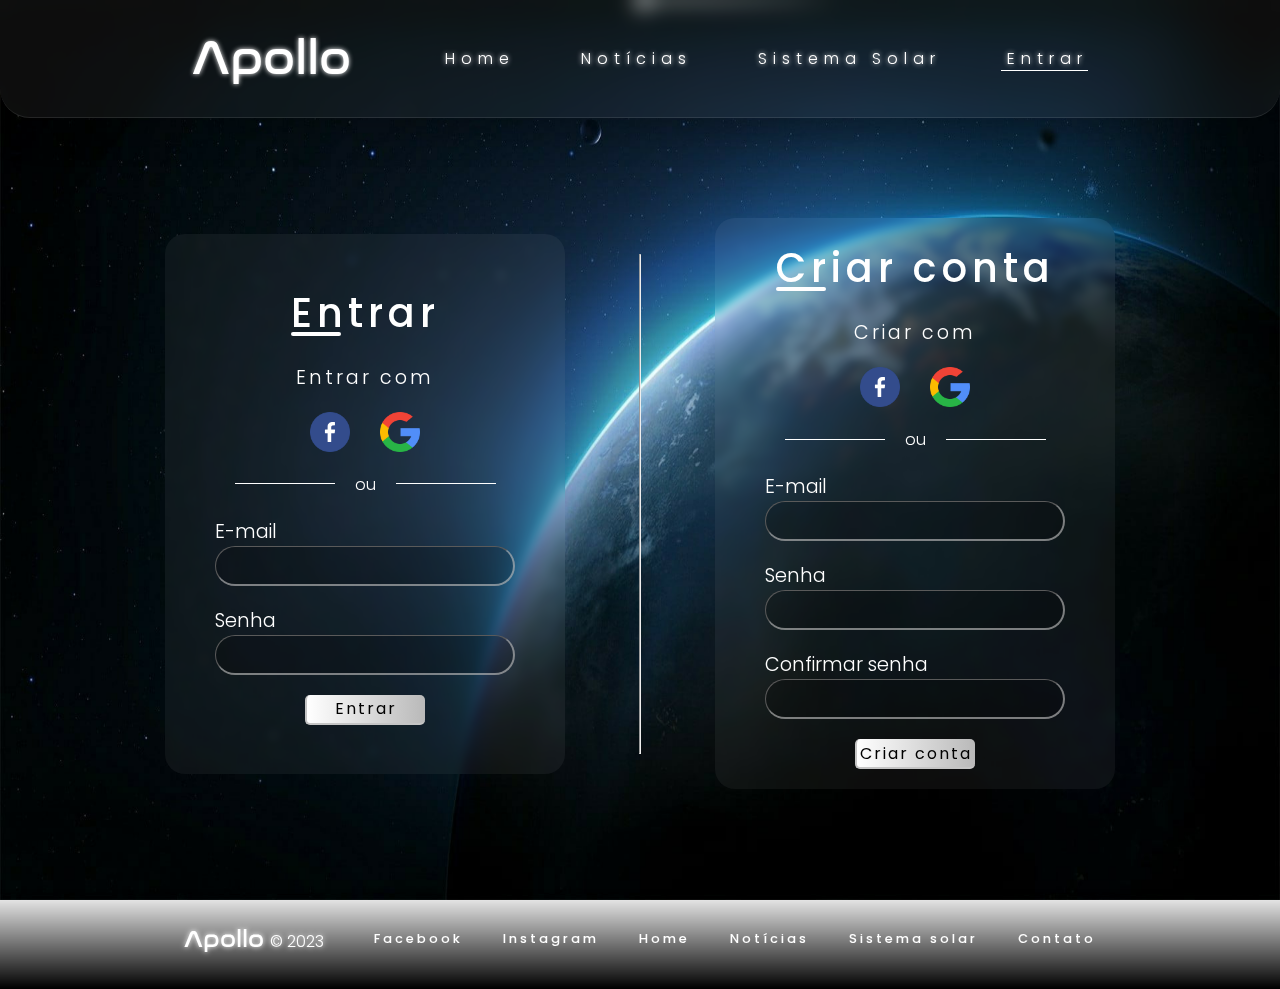
==== commit a87c3daf: "Add files via upload" ====
--- a/entrar.html
+++ b/entrar.html
@@ -3,6 +3,7 @@
 <head>
     <meta charset="UTF-8">
     <meta name="viewport" content="width=device-width, initial-scale=1.0">
+    <link rel="shortcut icon" href="img/planetas/moon.png" type="image/x-icon">
     <link rel="stylesheet" href="https://cdnjs.cloudflare.com/ajax/libs/font-awesome/6.4.2/css/all.min.css" integrity="sha512-z3gLpd7yknf1YoNbCzqRKc4qyor8gaKU1qmn+CShxbuBusANI9QpRohGBreCFkKxLhei6S9CQXFEbbKuqLg0DA==" crossorigin="anonymous" referrerpolicy="no-referrer" />
     <link rel="stylesheet" href="style.css">
     <title>Entrar - Apollo</title>
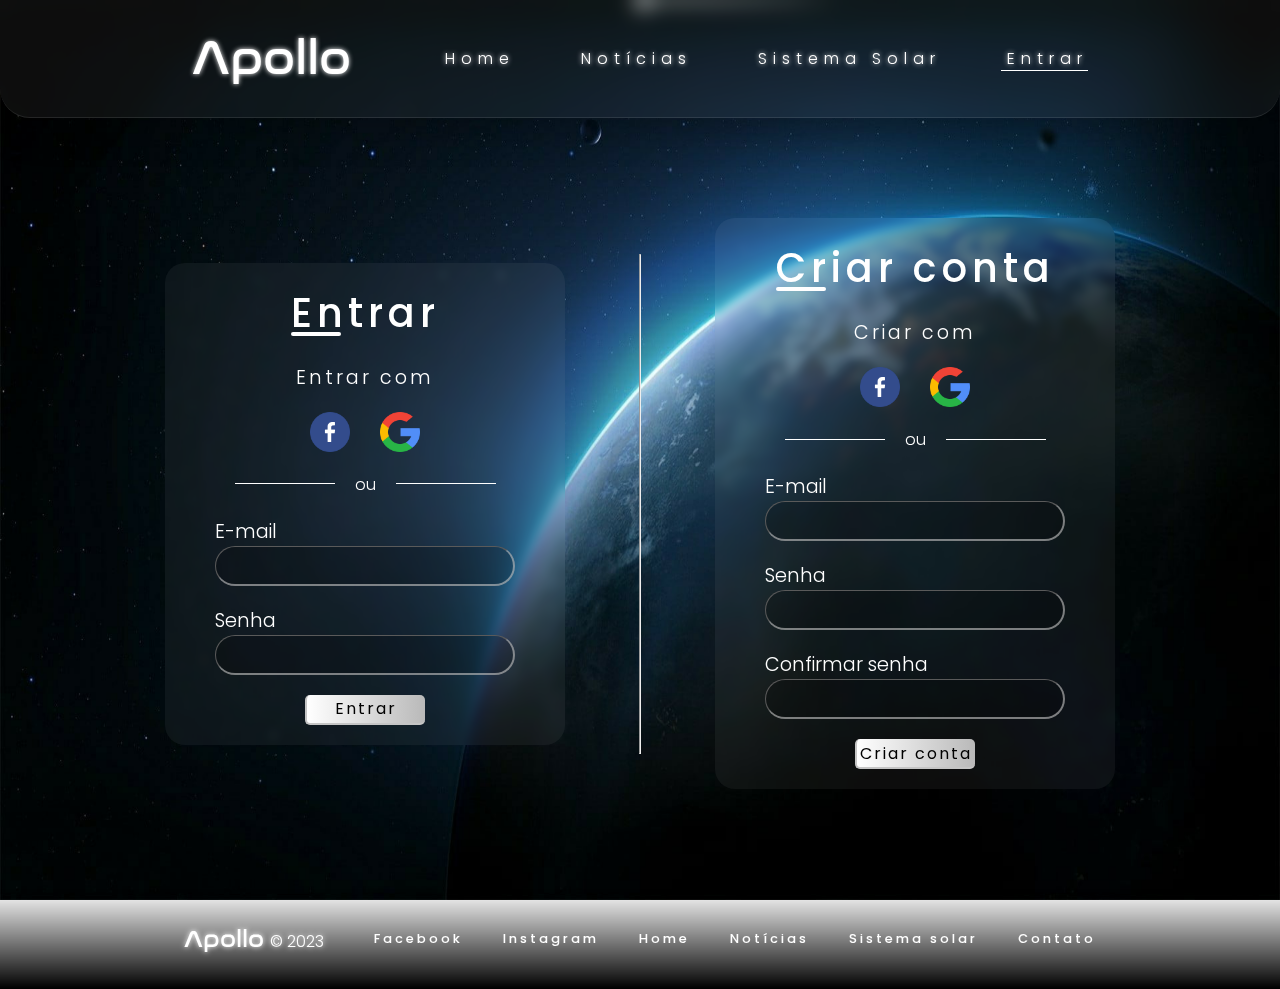
==== commit a2beae12: "Fix footer bug" ====
--- a/entrar.html
+++ b/entrar.html
@@ -119,7 +119,7 @@
                 <a href="noticias.html">
                     <li>Notícias</li>
                 </a>
-                <a href="sistemaSolar.html">
+                <a href="sistemasolar.html">
                     <li>Sistema solar</li>
                 </a>
                 <a href="">
--- a/style.css
+++ b/style.css
@@ -479,6 +479,159 @@
   height: 10px;
 }
 
+@media (max-width: 768px) {
+  body {
+    max-height: 100vh;
+  }
+  body .first__page {
+    width: 100%;
+    height: 100vh;
+    overflow: hidden;
+    position: relative;
+    background-image: url(img/bg2.jpg);
+    background-position: 50%;
+    background-size: cover;
+    background-repeat: no-repeat;
+  }
+  body .first__page .blur {
+    position: absolute;
+    top: 0;
+    left: 0;
+    width: 100%;
+    height: 100vh;
+    background: linear-gradient(to bottom, #01042c, transparent);
+    z-index: 1;
+  }
+  body .first__page .content {
+    position: absolute;
+    z-index: 999;
+    width: 100%;
+    height: 80vh;
+    display: flex;
+    flex-direction: column;
+    align-items: center;
+    justify-content: center;
+    text-align: center;
+    animation: effect1 30s ease-in-out 0s infinite normal forwards;
+  }
+  body .first__page .content h2 {
+    letter-spacing: 5px;
+    font-family: "Poppins", sans-serif;
+    font-size: 0.7rem;
+    font-weight: 300;
+    color: #fff;
+  }
+  body .first__page .content #arrow {
+    width: 50px;
+    color: #fff;
+    animation: effect1 15s ease-in-out 0s infinite reverse forwards;
+  }
+  body .first__page .content h1 {
+    z-index: 3;
+    text-shadow: 0 0 12px #fff;
+  }
+  body .first__page .content h1 a {
+    text-decoration: none;
+    font-family: "Poppins", sans-serif;
+    font-size: 7rem;
+    font-weight: normal;
+    color: #fff;
+    font-family: "nasa", serif;
+  }
+  body .first__page .content h1 a::before {
+    content: "";
+    position: absolute;
+    margin-left: 163px;
+    margin-top: 32px;
+    width: 82px;
+    height: 82px;
+    border-radius: 50%;
+    background-image: url(img/planetas/moon.png);
+    background-size: cover;
+    animation: moon 15s linear infinite;
+  }
+  body .first__page .content p {
+    margin-top: 50px;
+    z-index: 3;
+    letter-spacing: 3px;
+    font-family: "Poppins", sans-serif;
+    font-size: 1rem;
+    font-weight: 300;
+    color: #fff;
+  }
+  body .first__page .stars {
+    width: 5px;
+    height: 5px;
+    border-radius: 50%;
+    background-color: #fff;
+    position: absolute;
+    top: 0;
+    left: 50%;
+    box-shadow: 0px 0px 10px 2px #fff;
+    animation: animate 5s linear infinite;
+  }
+  body .first__page .stars::before {
+    content: "";
+    width: 200px;
+    height: 2px;
+    transform: translateY(-50%);
+    background: linear-gradient(to right, #fff, transparent);
+    position: absolute;
+    top: 50%;
+  }
+  body .first__page .stars:nth-child(1) {
+    top: -100px;
+    left: 1800px;
+    animation-duration: 5s;
+    animation-delay: 3s;
+    width: 10px;
+    height: 10px;
+  }
+  body .first__page .stars:nth-child(2) {
+    top: -100px;
+    left: 1200px;
+    animation-duration: 2s;
+    animation-delay: 1s;
+  }
+  body .first__page .stars:nth-child(3) {
+    top: -500px;
+    left: 1500px;
+    animation-duration: 2s;
+    animation-delay: 4s;
+    top: -500px;
+    left: 1500px;
+    animation-duration: 2s;
+    animation-delay: 4s;
+  }
+  body .first__page .stars:nth-child(4) {
+    top: -100px;
+    left: 2300px;
+    animation-duration: 2s;
+    animation-delay: 5s;
+    width: 10px;
+    height: 10px;
+  }
+  body .first__page .stars:nth-child(5) {
+    top: -300px;
+    left: 1000px;
+    animation-duration: 5s;
+    animation-delay: 1s;
+  }
+  body .first__page .stars:nth-child(6) {
+    top: -100px;
+    left: 450px;
+    animation-duration: 4s;
+    animation-delay: 1s;
+  }
+  body .first__page .stars:nth-child(7) {
+    top: -100px;
+    left: 1700px;
+    animation-duration: 4s;
+    animation-delay: 1s;
+    width: 10px;
+    height: 10px;
+  }
+}
 @media (max-width: 480px) {
   body {
     max-height: 100vh;
@@ -1382,7 +1535,720 @@
   letter-spacing: 3px;
 }
 
-@media (max-width: 480px) {
+@media (max-width: 1200px) {
+  body {
+    overflow-x: hidden;
+    scroll-behavior: smooth;
+  }
+  body .stars {
+    width: 5px;
+    height: 5px;
+    border-radius: 50%;
+    background-color: #fff;
+    position: fixed;
+    top: 0;
+    left: 50%;
+    box-shadow: 0px 0px 10px 2px #fff;
+    animation: animate 5s linear infinite;
+  }
+  body .stars::before {
+    content: "";
+    width: 200px;
+    height: 2px;
+    transform: translateY(-50%);
+    background: linear-gradient(to right, #fff, transparent);
+    position: absolute;
+    top: 50%;
+  }
+  body .stars:nth-child(1) {
+    top: -100px;
+    left: 1800px;
+    animation-duration: 5s;
+    animation-delay: 3s;
+    width: 10px;
+    height: 10px;
+  }
+  body .stars:nth-child(2) {
+    top: -100px;
+    left: 1200px;
+    animation-duration: 2s;
+    animation-delay: 1s;
+  }
+  body .stars:nth-child(3) {
+    top: -500px;
+    left: 1500px;
+    animation-duration: 2s;
+    animation-delay: 4s;
+    top: -500px;
+    left: 1500px;
+    animation-duration: 2s;
+    animation-delay: 4s;
+  }
+  body .stars:nth-child(4) {
+    top: -100px;
+    left: 2300px;
+    animation-duration: 2s;
+    animation-delay: 5s;
+    width: 10px;
+    height: 10px;
+  }
+  body .stars:nth-child(5) {
+    top: -300px;
+    left: 1000px;
+    animation-duration: 5s;
+    animation-delay: 1s;
+  }
+  body .stars:nth-child(6) {
+    top: -100px;
+    left: 450px;
+    animation-duration: 4s;
+    animation-delay: 1s;
+  }
+  body .stars:nth-child(7) {
+    top: -100px;
+    left: 1700px;
+    animation-duration: 4s;
+    animation-delay: 1s;
+    width: 10px;
+    height: 10px;
+  }
+  body #nave {
+    position: fixed;
+    width: 10%;
+    bottom: 300px;
+    left: -1000px;
+    animation: nave 20s ease-in-out forwards infinite;
+  }
+  body .background {
+    width: 100vw;
+    height: 100%;
+    z-index: -2;
+    position: fixed;
+    animation: background 30s alternate infinite ease-in-out;
+  }
+  body .header__home {
+    z-index: 999;
+    padding: 30px 0;
+    width: 100%;
+    position: fixed;
+    top: 0;
+    background: linear-gradient(to bottom, #000, transparent);
+    border-radius: 20px;
+    background: rgba(255, 255, 255, 0.05);
+    box-shadow: 0 15px 35px rgba(0, 0, 0, 0.2);
+    border-bottom: 1px solid rgba(255, 255, 255, 0.1);
+    border-radius: 0 0 30px 30px;
+    z-index: 1;
+    -webkit-backdrop-filter: blur(10px);
+            backdrop-filter: blur(10px);
+  }
+  body .header__home #menu {
+    display: none;
+    width: 100vw;
+    height: 50vh;
+  }
+  body .header__home #menu .menu__ul {
+    height: 100%;
+    display: flex;
+    flex-direction: column;
+    align-items: center;
+    justify-content: space-around;
+  }
+  body .header__home #menu .menu__ul .menu__li {
+    list-style: none;
+  }
+  body .header__home #menu .menu__ul .menu__li a {
+    font-family: "Poppins", sans-serif;
+    font-size: 1.6rem;
+    font-weight: 300;
+    color: #fff;
+    text-decoration: none;
+  }
+  body .header__home .header__all {
+    margin: 0 auto;
+    width: 100%;
+    display: flex;
+    align-items: center;
+    justify-content: space-around;
+  }
+  body .header__home .header__all #logo {
+    font-family: "Poppins", sans-serif;
+    font-size: 3rem;
+    font-weight: normal;
+    color: #fff;
+    margin-left: 40px;
+    text-shadow: 0 0 5px #fff;
+    text-decoration: none;
+    font-family: "nasa", serif;
+  }
+  body .header__home .header__all i {
+    display: none;
+  }
+  body .header__home .header__all .menu {
+    display: none;
+  }
+  body .header__home .header__all nav {
+    width: 100%;
+  }
+  body .header__home .header__all nav ul {
+    margin: 0 40px;
+    display: flex;
+    list-style: none;
+    align-items: center;
+    justify-content: flex-end;
+    gap: 50px;
+    text-align: center;
+  }
+  body .header__home .header__all nav ul li a {
+    font-family: "Poppins", sans-serif;
+    font-size: 1rem;
+    font-weight: 300;
+    color: #fff;
+    letter-spacing: 6px;
+    text-shadow: 0 0 5px #fff;
+    text-decoration: none;
+  }
+  body .header__home .header__all nav ul li #home {
+    padding-left: 6px;
+  }
+  body .header__home .header__all nav ul li #home:hover {
+    border-bottom: 1px solid #fff;
+  }
+  body .header__home .header__all nav ul li #noticias {
+    padding-left: 6px;
+  }
+  body .header__home .header__all nav ul li #noticias:hover {
+    border-bottom: 1px solid #fff;
+  }
+  body .header__home .header__all nav ul li #sistemaSolar {
+    padding-left: 6px;
+  }
+  body .header__home .header__all nav ul li #sistemaSolar:hover {
+    border-bottom: 1px solid #fff;
+  }
+  body .header__home .header__all nav ul li #entrar {
+    padding-left: 6px;
+  }
+  body .header__home .header__all nav ul li #entrar:hover {
+    border-bottom: 1px solid #fff;
+  }
+  body .header__home #home {
+    border-bottom: 1px solid #fff;
+  }
+  body .main__home {
+    position: relative;
+    margin: 0 auto;
+    max-width: 90%;
+    overflow: hidden;
+  }
+  body .main__home .first__section {
+    margin: 40px 0;
+  }
+  body .main__home .first__section h1 {
+    font-family: "Poppins", sans-serif;
+    font-size: 1.8rem;
+    font-weight: 400;
+    color: #fff;
+    letter-spacing: 3px;
+    text-transform: uppercase;
+    border-bottom: 1px solid #fff;
+    margin-bottom: 50px;
+  }
+  body .main__home .first__section .noticias__first {
+    width: 100%;
+    height: 300px;
+    display: grid;
+    grid-template-columns: 1fr 2fr;
+    grid-template-rows: 1fr 1fr;
+    gap: 20px;
+    grid-template-areas: "image3 image2" "image1 image2";
+  }
+  body .main__home .first__section .noticias__first img {
+    width: 100%;
+  }
+  body .main__home .first__section .noticias__first #image1 {
+    background-size: cover;
+    background-position: 50%;
+    border-radius: 20px;
+    grid-area: image1;
+    position: relative;
+    background-image: url(img/noticias/buracos\ negros.jpg);
+  }
+  body .main__home .first__section .noticias__first #image1 h3 {
+    width: 100%;
+    position: absolute;
+    bottom: 0;
+    padding: 10px;
+    background-color: rgba(0, 0, 0, 0.5);
+    border-radius: 0 0 20px 20px;
+    transition: 1;
+    font-family: "Poppins", sans-serif;
+    font-size: 0.9rem;
+    font-weight: 300;
+    color: #fff;
+  }
+  body .main__home .first__section .noticias__first #image1 h3:hover {
+    background-color: rgb(0, 0, 0);
+  }
+  body .main__home .first__section .noticias__first #image2 {
+    background-size: cover;
+    background-position: 50%;
+    border-radius: 20px;
+    grid-area: image2;
+    position: relative;
+    background-image: url(img/noticias/foguete.jpg);
+  }
+  body .main__home .first__section .noticias__first #image2 h3 {
+    width: 100%;
+    position: absolute;
+    bottom: 0;
+    padding: 10px;
+    background-color: rgba(0, 0, 0, 0.5);
+    border-radius: 0 0 20px 20px;
+    transition: 1;
+    font-family: "Poppins", sans-serif;
+    font-size: 0.9rem;
+    font-weight: 300;
+    color: #fff;
+  }
+  body .main__home .first__section .noticias__first #image2 h3:hover {
+    background-color: rgb(0, 0, 0);
+  }
+  body .main__home .first__section .noticias__first #image3 {
+    background-size: cover;
+    background-position: 50%;
+    border-radius: 20px;
+    grid-area: image3;
+    position: relative;
+    background-image: url(img/noticias/galaxias.png);
+  }
+  body .main__home .first__section .noticias__first #image3 h3 {
+    width: 100%;
+    position: absolute;
+    bottom: 0;
+    padding: 10px;
+    background-color: rgba(0, 0, 0, 0.5);
+    border-radius: 0 0 20px 20px;
+    transition: 1;
+    font-family: "Poppins", sans-serif;
+    font-size: 0.9rem;
+    font-weight: 300;
+    color: #fff;
+  }
+  body .main__home .first__section .noticias__first #image3 h3:hover {
+    background-color: rgb(0, 0, 0);
+  }
+  body .main__home .first__section .noticias__second {
+    margin-top: 20px;
+    width: 100%;
+    height: 300px;
+    display: grid;
+    grid-template-columns: 2fr 1fr;
+    grid-template-rows: 1fr 1fr;
+    gap: 20px;
+    grid-template-areas: "image4 image5" "image4 image6";
+  }
+  body .main__home .first__section .noticias__second img {
+    width: 100%;
+  }
+  body .main__home .first__section .noticias__second #image4 {
+    background-size: cover;
+    background-position: 50%;
+    border-radius: 20px;
+    grid-area: image4;
+    position: relative;
+    background-image: url(img/noticias/saturno.jpg);
+  }
+  body .main__home .first__section .noticias__second #image4 h3 {
+    width: 100%;
+    position: absolute;
+    bottom: 0;
+    padding: 10px;
+    background-color: rgba(0, 0, 0, 0.5);
+    border-radius: 0 0 20px 20px;
+    transition: 1;
+    font-family: "Poppins", sans-serif;
+    font-size: 0.9rem;
+    font-weight: 300;
+    color: #fff;
+  }
+  body .main__home .first__section .noticias__second #image4 h3:hover {
+    background-color: rgb(0, 0, 0);
+  }
+  body .main__home .first__section .noticias__second #image5 {
+    background-size: cover;
+    background-position: 50%;
+    border-radius: 20px;
+    grid-area: image5;
+    position: relative;
+    background-image: url(img/noticias/telescopio.png);
+  }
+  body .main__home .first__section .noticias__second #image5 h3 {
+    width: 100%;
+    position: absolute;
+    bottom: 0;
+    padding: 10px;
+    background-color: rgba(0, 0, 0, 0.5);
+    border-radius: 0 0 20px 20px;
+    transition: 1;
+    font-family: "Poppins", sans-serif;
+    font-size: 0.9rem;
+    font-weight: 300;
+    color: #fff;
+  }
+  body .main__home .first__section .noticias__second #image5 h3:hover {
+    background-color: rgb(0, 0, 0);
+  }
+  body .main__home .first__section .noticias__second #image6 {
+    background-size: cover;
+    background-position: 50%;
+    border-radius: 20px;
+    grid-area: image6;
+    position: relative;
+    background-image: url(img/noticias/super\ lua.png);
+  }
+  body .main__home .first__section .noticias__second #image6 h3 {
+    width: 100%;
+    position: absolute;
+    bottom: 0;
+    padding: 10px;
+    background-color: rgba(0, 0, 0, 0.5);
+    border-radius: 0 0 20px 20px;
+    transition: 1;
+    font-family: "Poppins", sans-serif;
+    font-size: 0.9rem;
+    font-weight: 300;
+    color: #fff;
+  }
+  body .main__home .first__section .noticias__second #image6 h3:hover {
+    background-color: rgb(0, 0, 0);
+  }
+  body .main__home .first__section #vermais {
+    margin-top: 50px;
+    font-family: "Poppins", sans-serif;
+    font-size: 2rem;
+    font-weight: 300;
+    color: #fff;
+    text-decoration: none;
+    text-shadow: 0 0 5px #fff;
+    display: block;
+    text-align: center;
+  }
+  body .main__home .first__section .arrow__div {
+    display: flex;
+    justify-content: center;
+  }
+  body .main__home .first__section .arrow__div #arrow {
+    width: 50px;
+    color: #fff;
+    animation: effect1 15s ease-in-out 0s infinite reverse forwards;
+  }
+  body .main__home .second__section {
+    position: relative;
+  }
+  body .main__home .second__section #titleSolarSystem {
+    font-family: "Poppins", sans-serif;
+    font-size: 1.8rem;
+    font-weight: 400;
+    color: #fff;
+    letter-spacing: 3px;
+    display: block;
+    text-decoration: none;
+    text-transform: uppercase;
+    border-bottom: 1px solid #fff;
+    margin-bottom: 50px;
+  }
+  body .main__home .second__section__content {
+    position: relative;
+    z-index: 0;
+    display: flex;
+    flex-direction: row;
+    align-items: center;
+    flex-wrap: nowrap;
+    justify-content: space-around;
+  }
+  body .main__home .second__section__content__pbtn {
+    width: 50%;
+    display: flex;
+    flex-direction: column;
+    align-items: center;
+  }
+  body .main__home .second__section__content__pbtn p {
+    width: 90%;
+    padding: 40px 20px;
+    font-family: "Poppins", sans-serif;
+    font-size: 0.9rem;
+    font-weight: 300;
+    color: #fff;
+    letter-spacing: 3px;
+    text-align: left;
+    line-height: 25px;
+    background: rgba(255, 255, 255, 0.03);
+    box-shadow: 0 15px 35px rgba(0, 0, 0, 0.2);
+    border-bottom: 5px solid rgba(255, 255, 255, 0.1);
+    border-left: 5px solid rgba(255, 255, 255, 0.1);
+    border-radius: 30px;
+    z-index: 1;
+    -webkit-backdrop-filter: blur(10px);
+            backdrop-filter: blur(10px);
+    transition: 1s;
+    cursor: pointer;
+  }
+  body .main__home .second__section__content__pbtn p:hover {
+    transform: scale(1.1);
+  }
+  body .main__home .second__section__content__pbtn .btn {
+    order: 2;
+    position: relative;
+    width: 150px;
+    height: 60px;
+    margin: 50px 0;
+  }
+  body .main__home .second__section__content__pbtn .btn::before {
+    content: "";
+    position: absolute;
+    left: 50%;
+    transform: translateX(-50%);
+    bottom: 50%;
+    width: 30px;
+    height: 10px;
+    background: #fff;
+    box-shadow: 0 0 15px #fff, 0 0 30px #fff, 0 0 60px #fff;
+    border-radius: 10px;
+    transition: 0.5s;
+    transition-delay: 0s;
+  }
+  body .main__home .second__section__content__pbtn .btn:hover::before {
+    bottom: 0;
+    width: 85%;
+    height: 100%;
+    border-radius: 30px;
+    transition-delay: 0.5s;
+  }
+  body .main__home .second__section__content__pbtn .btn a {
+    font-family: "nasa", serif;
+    position: absolute;
+    display: flex;
+    justify-content: center;
+    align-items: center;
+    top: 0;
+    left: 0;
+    width: 100%;
+    height: 100%;
+    background: rgba(255, 255, 255, 0.05);
+    box-shadow: 0 15px 35px rgba(0, 0, 0, 0.2);
+    border-top: 1px solid rgba(255, 255, 255, 0.1);
+    border-bottom: 1px solid rgba(255, 255, 255, 0.1);
+    border-radius: 5px;
+    color: #fff;
+    z-index: 1;
+    font-weight: 400;
+    letter-spacing: 1px;
+    text-decoration: none;
+    overflow: hidden;
+    transition: 0.5s;
+    -webkit-backdrop-filter: blur(10px);
+            backdrop-filter: blur(10px);
+  }
+  body .main__home .second__section__content__pbtn .btn a:hover {
+    transition-delay: 0.6s;
+    letter-spacing: 3px;
+    color: #aa7d00;
+  }
+  body .main__home .second__section__content__pbtn .btn a:hover::before {
+    transform: skewX(45deg) translateX(200%);
+  }
+  body .main__home .second__section__content__pbtn .btn a::before {
+    content: "";
+    position: absolute;
+    top: 0;
+    left: 0;
+    width: 50%;
+    height: 100%;
+    background: linear-gradient(to left, rgba(255, 255, 255, 0.15), transparent);
+    transform: skewX(45deg) translateX(0);
+    transition: 0.5s;
+  }
+  body .main__home .second__section__content .solarSystem {
+    order: 1;
+    width: 400px;
+    height: 400px;
+    position: relative;
+    display: flex;
+    justify-content: center;
+    align-items: center;
+    visibility: hidden;
+  }
+  body .main__home .second__section__content .solarSystem #sun {
+    position: absolute;
+    width: 130px;
+    height: 130px;
+    animation: sun 5s linear infinite;
+  }
+  body .main__home .second__section__content .solarSystem .mercury {
+    position: absolute;
+    width: 25%;
+    height: 25%;
+    border: 1px solid #fff;
+    border-radius: 50%;
+    display: flex;
+    align-items: center;
+    justify-content: center;
+  }
+  body .main__home .second__section__content .solarSystem .mercury #mercury {
+    width: 5%;
+    animation: mercury-mobile 2s linear infinite;
+  }
+  body .main__home .second__section__content .solarSystem .venus {
+    position: absolute;
+    width: 32%;
+    height: 32%;
+    border: 1px solid #fff;
+    border-radius: 50%;
+    display: flex;
+    align-items: center;
+    justify-content: center;
+  }
+  body .main__home .second__section__content .solarSystem .venus #venus {
+    width: 5%;
+    animation: venus-mobile 4s linear infinite;
+  }
+  body .main__home .second__section__content .solarSystem .earth {
+    position: absolute;
+    width: 39%;
+    height: 39%;
+    border: 1px solid #fff;
+    border-radius: 50%;
+    display: flex;
+    align-items: center;
+    justify-content: center;
+  }
+  body .main__home .second__section__content .solarSystem .earth #earth {
+    width: 6%;
+    animation: earth-mobile 6s linear infinite;
+    position: relative;
+    z-index: 1;
+  }
+  body .main__home .second__section__content .solarSystem .mars {
+    position: absolute;
+    width: 46%;
+    height: 46%;
+    border: 1px solid #fff;
+    border-radius: 50%;
+    display: flex;
+    align-items: center;
+    justify-content: center;
+  }
+  body .main__home .second__section__content .solarSystem .mars #mars {
+    width: 5%;
+    animation: mars-mobile 8s linear infinite;
+  }
+  body .main__home .second__section__content .solarSystem .jupiter {
+    position: absolute;
+    width: 53%;
+    height: 53%;
+    border: 1px solid #fff;
+    border-radius: 50%;
+    display: flex;
+    align-items: center;
+    justify-content: center;
+  }
+  body .main__home .second__section__content .solarSystem .jupiter #jupiter {
+    width: 10%;
+    animation: jupiter-mobile 10s linear infinite;
+  }
+  body .main__home .second__section__content .solarSystem .saturn {
+    position: absolute;
+    width: 60%;
+    height: 60%;
+    border: 1px solid #fff;
+    border-radius: 50%;
+    display: flex;
+    align-items: center;
+    justify-content: center;
+  }
+  body .main__home .second__section__content .solarSystem .saturn #saturn {
+    width: 18%;
+    animation: saturn-mobile 14s linear infinite;
+  }
+  body .main__home .second__section__content .solarSystem .uranus {
+    position: absolute;
+    width: 67%;
+    height: 67%;
+    border: 1px solid #fff;
+    border-radius: 50%;
+    display: flex;
+    align-items: center;
+    justify-content: center;
+  }
+  body .main__home .second__section__content .solarSystem .uranus #uranus {
+    width: 4%;
+    animation: uranus-mobile 20s linear infinite;
+  }
+  body .main__home .second__section__content .solarSystem .neptune {
+    position: absolute;
+    width: 74%;
+    height: 74%;
+    border: 1px solid #fff;
+    border-radius: 50%;
+    display: flex;
+    align-items: center;
+    justify-content: center;
+  }
+  body .main__home .second__section__content .solarSystem .neptune #neptune {
+    width: 4%;
+    animation: neptune-mobile 25s linear infinite;
+  }
+  .footer {
+    width: 100vw;
+    height: 100px;
+    background: linear-gradient(to top, #000, transparent);
+    display: flex;
+    flex-direction: column;
+    justify-content: center;
+    gap: 10px;
+    align-items: center;
+  }
+  .footer__logo {
+    font-family: "Poppins", sans-serif;
+    font-size: 1.5rem;
+    font-weight: normal;
+    color: #fff;
+    text-shadow: 0 0 5px #fff;
+    text-decoration: none;
+    font-family: "nasa", serif;
+  }
+  .footer__logo span {
+    font-family: "Poppins", sans-serif;
+    font-size: 1rem;
+    font-weight: 300;
+    color: #fff;
+  }
+  .footer__content {
+    width: 100%;
+  }
+  .footer__content ul {
+    margin: 0 auto;
+    max-width: 100%;
+    display: flex;
+    flex-wrap: wrap;
+    justify-content: space-around;
+    align-items: center;
+    gap: 10px;
+  }
+  .footer__content ul a {
+    text-decoration: none;
+  }
+  .footer__content ul a li {
+    list-style: none;
+    font-family: "Poppins", sans-serif;
+    font-size: 0.7rem;
+    font-weight: 500;
+    color: #fff;
+    letter-spacing: 2px;
+  }
+}
+@media (max-width: 768px) {
   body {
     overflow-x: hidden;
     scroll-behavior: smooth;
@@ -1581,11 +2447,11 @@
     overflow: hidden;
   }
   body .main__home .first__section {
-    margin: 50px 0;
+    margin: 40px 0;
   }
   body .main__home .first__section h1 {
     font-family: "Poppins", sans-serif;
-    font-size: 1.3rem;
+    font-size: 1.8rem;
     font-weight: 400;
     color: #fff;
     letter-spacing: 3px;
@@ -1595,6 +2461,712 @@
   }
   body .main__home .first__section .noticias__first {
     width: 100%;
+    height: 300px;
+    display: grid;
+    grid-template-columns: 1fr 2fr;
+    grid-template-rows: 1fr 1fr;
+    gap: 20px;
+    grid-template-areas: "image3 image2" "image1 image2";
+  }
+  body .main__home .first__section .noticias__first img {
+    width: 100%;
+  }
+  body .main__home .first__section .noticias__first #image1 {
+    background-size: cover;
+    background-position: 50%;
+    border-radius: 20px;
+    grid-area: image1;
+    position: relative;
+    background-image: url(img/noticias/buracos\ negros.jpg);
+  }
+  body .main__home .first__section .noticias__first #image1 h3 {
+    width: 100%;
+    position: absolute;
+    bottom: 0;
+    padding: 10px;
+    background-color: rgba(0, 0, 0, 0.5);
+    border-radius: 0 0 20px 20px;
+    transition: 1;
+    font-family: "Poppins", sans-serif;
+    font-size: 0.7rem;
+    font-weight: 300;
+    color: #fff;
+  }
+  body .main__home .first__section .noticias__first #image1 h3:hover {
+    background-color: rgb(0, 0, 0);
+  }
+  body .main__home .first__section .noticias__first #image2 {
+    background-size: cover;
+    background-position: 50%;
+    border-radius: 20px;
+    grid-area: image2;
+    position: relative;
+    background-image: url(img/noticias/foguete.jpg);
+  }
+  body .main__home .first__section .noticias__first #image2 h3 {
+    width: 100%;
+    position: absolute;
+    bottom: 0;
+    padding: 10px;
+    background-color: rgba(0, 0, 0, 0.5);
+    border-radius: 0 0 20px 20px;
+    transition: 1;
+    font-family: "Poppins", sans-serif;
+    font-size: 0.7rem;
+    font-weight: 300;
+    color: #fff;
+  }
+  body .main__home .first__section .noticias__first #image2 h3:hover {
+    background-color: rgb(0, 0, 0);
+  }
+  body .main__home .first__section .noticias__first #image3 {
+    background-size: cover;
+    background-position: 50%;
+    border-radius: 20px;
+    grid-area: image3;
+    position: relative;
+    background-image: url(img/noticias/galaxias.png);
+  }
+  body .main__home .first__section .noticias__first #image3 h3 {
+    width: 100%;
+    position: absolute;
+    bottom: 0;
+    padding: 10px;
+    background-color: rgba(0, 0, 0, 0.5);
+    border-radius: 0 0 20px 20px;
+    transition: 1;
+    font-family: "Poppins", sans-serif;
+    font-size: 0.7rem;
+    font-weight: 300;
+    color: #fff;
+  }
+  body .main__home .first__section .noticias__first #image3 h3:hover {
+    background-color: rgb(0, 0, 0);
+  }
+  body .main__home .first__section .noticias__second {
+    margin-top: 20px;
+    width: 100%;
+    height: 300px;
+    display: grid;
+    grid-template-columns: 2fr 1fr;
+    grid-template-rows: 1fr 1fr;
+    gap: 20px;
+    grid-template-areas: "image4 image5" "image4 image6";
+  }
+  body .main__home .first__section .noticias__second img {
+    width: 100%;
+  }
+  body .main__home .first__section .noticias__second #image4 {
+    background-size: cover;
+    background-position: 50%;
+    border-radius: 20px;
+    grid-area: image4;
+    position: relative;
+    background-image: url(img/noticias/saturno.jpg);
+  }
+  body .main__home .first__section .noticias__second #image4 h3 {
+    width: 100%;
+    position: absolute;
+    bottom: 0;
+    padding: 10px;
+    background-color: rgba(0, 0, 0, 0.5);
+    border-radius: 0 0 20px 20px;
+    transition: 1;
+    font-family: "Poppins", sans-serif;
+    font-size: 0.7rem;
+    font-weight: 300;
+    color: #fff;
+  }
+  body .main__home .first__section .noticias__second #image4 h3:hover {
+    background-color: rgb(0, 0, 0);
+  }
+  body .main__home .first__section .noticias__second #image5 {
+    background-size: cover;
+    background-position: 50%;
+    border-radius: 20px;
+    grid-area: image5;
+    position: relative;
+    background-image: url(img/noticias/telescopio.png);
+  }
+  body .main__home .first__section .noticias__second #image5 h3 {
+    width: 100%;
+    position: absolute;
+    bottom: 0;
+    padding: 10px;
+    background-color: rgba(0, 0, 0, 0.5);
+    border-radius: 0 0 20px 20px;
+    transition: 1;
+    font-family: "Poppins", sans-serif;
+    font-size: 0.7rem;
+    font-weight: 300;
+    color: #fff;
+  }
+  body .main__home .first__section .noticias__second #image5 h3:hover {
+    background-color: rgb(0, 0, 0);
+  }
+  body .main__home .first__section .noticias__second #image6 {
+    background-size: cover;
+    background-position: 50%;
+    border-radius: 20px;
+    grid-area: image6;
+    position: relative;
+    background-image: url(img/noticias/super\ lua.png);
+  }
+  body .main__home .first__section .noticias__second #image6 h3 {
+    width: 100%;
+    position: absolute;
+    bottom: 0;
+    padding: 10px;
+    background-color: rgba(0, 0, 0, 0.5);
+    border-radius: 0 0 20px 20px;
+    transition: 1;
+    font-family: "Poppins", sans-serif;
+    font-size: 0.7rem;
+    font-weight: 300;
+    color: #fff;
+  }
+  body .main__home .first__section .noticias__second #image6 h3:hover {
+    background-color: rgb(0, 0, 0);
+  }
+  body .main__home .first__section #vermais {
+    margin-top: 50px;
+    font-family: "Poppins", sans-serif;
+    font-size: 2rem;
+    font-weight: 300;
+    color: #fff;
+    text-decoration: none;
+    text-shadow: 0 0 5px #fff;
+    display: block;
+    text-align: center;
+  }
+  body .main__home .first__section .arrow__div {
+    display: flex;
+    justify-content: center;
+  }
+  body .main__home .first__section .arrow__div #arrow {
+    width: 50px;
+    color: #fff;
+    animation: effect1 15s ease-in-out 0s infinite reverse forwards;
+  }
+  body .main__home .second__section {
+    position: relative;
+  }
+  body .main__home .second__section #titleSolarSystem {
+    font-family: "Poppins", sans-serif;
+    font-size: 1.8rem;
+    font-weight: 400;
+    color: #fff;
+    letter-spacing: 3px;
+    display: block;
+    text-decoration: none;
+    text-transform: uppercase;
+    border-bottom: 1px solid #fff;
+    margin-bottom: 50px;
+  }
+  body .main__home .second__section__content {
+    position: relative;
+    z-index: 0;
+    display: flex;
+    flex-direction: column;
+    align-items: center;
+    flex-wrap: nowrap;
+    justify-content: space-around;
+  }
+  body .main__home .second__section__content__pbtn {
+    width: 100%;
+    display: flex;
+    flex-direction: column;
+    align-items: center;
+  }
+  body .main__home .second__section__content__pbtn p {
+    width: 90%;
+    padding: 40px 20px;
+    font-family: "Poppins", sans-serif;
+    font-size: 0.9rem;
+    font-weight: 300;
+    color: #fff;
+    letter-spacing: 3px;
+    text-align: left;
+    line-height: 25px;
+    background: rgba(255, 255, 255, 0.03);
+    box-shadow: 0 15px 35px rgba(0, 0, 0, 0.2);
+    border-bottom: 5px solid rgba(255, 255, 255, 0.1);
+    border-left: 5px solid rgba(255, 255, 255, 0.1);
+    border-radius: 30px;
+    z-index: 1;
+    -webkit-backdrop-filter: blur(10px);
+            backdrop-filter: blur(10px);
+    transition: 1s;
+    cursor: pointer;
+  }
+  body .main__home .second__section__content__pbtn p:hover {
+    transform: scale(1.1);
+  }
+  body .main__home .second__section__content__pbtn .btn {
+    order: 2;
+    position: relative;
+    width: 150px;
+    height: 60px;
+    margin: 50px 0;
+  }
+  body .main__home .second__section__content__pbtn .btn::before {
+    content: "";
+    position: absolute;
+    left: 50%;
+    transform: translateX(-50%);
+    bottom: 50%;
+    width: 30px;
+    height: 10px;
+    background: #fff;
+    box-shadow: 0 0 15px #fff, 0 0 30px #fff, 0 0 60px #fff;
+    border-radius: 10px;
+    transition: 0.5s;
+    transition-delay: 0s;
+  }
+  body .main__home .second__section__content__pbtn .btn:hover::before {
+    bottom: 0;
+    width: 85%;
+    height: 100%;
+    border-radius: 30px;
+    transition-delay: 0.5s;
+  }
+  body .main__home .second__section__content__pbtn .btn a {
+    font-family: "nasa", serif;
+    position: absolute;
+    display: flex;
+    justify-content: center;
+    align-items: center;
+    top: 0;
+    left: 0;
+    width: 100%;
+    height: 100%;
+    background: rgba(255, 255, 255, 0.05);
+    box-shadow: 0 15px 35px rgba(0, 0, 0, 0.2);
+    border-top: 1px solid rgba(255, 255, 255, 0.1);
+    border-bottom: 1px solid rgba(255, 255, 255, 0.1);
+    border-radius: 5px;
+    color: #fff;
+    z-index: 1;
+    font-weight: 400;
+    letter-spacing: 1px;
+    text-decoration: none;
+    overflow: hidden;
+    transition: 0.5s;
+    -webkit-backdrop-filter: blur(10px);
+            backdrop-filter: blur(10px);
+  }
+  body .main__home .second__section__content__pbtn .btn a:hover {
+    transition-delay: 0.6s;
+    letter-spacing: 3px;
+    color: #aa7d00;
+  }
+  body .main__home .second__section__content__pbtn .btn a:hover::before {
+    transform: skewX(45deg) translateX(200%);
+  }
+  body .main__home .second__section__content__pbtn .btn a::before {
+    content: "";
+    position: absolute;
+    top: 0;
+    left: 0;
+    width: 50%;
+    height: 100%;
+    background: linear-gradient(to left, rgba(255, 255, 255, 0.15), transparent);
+    transform: skewX(45deg) translateX(0);
+    transition: 0.5s;
+  }
+  body .main__home .second__section__content .solarSystem {
+    order: 1;
+    width: 400px;
+    height: 400px;
+    position: relative;
+    display: flex;
+    justify-content: center;
+    align-items: center;
+    visibility: hidden;
+  }
+  body .main__home .second__section__content .solarSystem #sun {
+    position: absolute;
+    width: 130px;
+    height: 130px;
+    animation: sun 5s linear infinite;
+  }
+  body .main__home .second__section__content .solarSystem .mercury {
+    position: absolute;
+    width: 25%;
+    height: 25%;
+    border: 1px solid #fff;
+    border-radius: 50%;
+    display: flex;
+    align-items: center;
+    justify-content: center;
+  }
+  body .main__home .second__section__content .solarSystem .mercury #mercury {
+    width: 5%;
+    animation: mercury-mobile 2s linear infinite;
+  }
+  body .main__home .second__section__content .solarSystem .venus {
+    position: absolute;
+    width: 32%;
+    height: 32%;
+    border: 1px solid #fff;
+    border-radius: 50%;
+    display: flex;
+    align-items: center;
+    justify-content: center;
+  }
+  body .main__home .second__section__content .solarSystem .venus #venus {
+    width: 5%;
+    animation: venus-mobile 4s linear infinite;
+  }
+  body .main__home .second__section__content .solarSystem .earth {
+    position: absolute;
+    width: 39%;
+    height: 39%;
+    border: 1px solid #fff;
+    border-radius: 50%;
+    display: flex;
+    align-items: center;
+    justify-content: center;
+  }
+  body .main__home .second__section__content .solarSystem .earth #earth {
+    width: 6%;
+    animation: earth-mobile 6s linear infinite;
+    position: relative;
+    z-index: 1;
+  }
+  body .main__home .second__section__content .solarSystem .mars {
+    position: absolute;
+    width: 46%;
+    height: 46%;
+    border: 1px solid #fff;
+    border-radius: 50%;
+    display: flex;
+    align-items: center;
+    justify-content: center;
+  }
+  body .main__home .second__section__content .solarSystem .mars #mars {
+    width: 5%;
+    animation: mars-mobile 8s linear infinite;
+  }
+  body .main__home .second__section__content .solarSystem .jupiter {
+    position: absolute;
+    width: 53%;
+    height: 53%;
+    border: 1px solid #fff;
+    border-radius: 50%;
+    display: flex;
+    align-items: center;
+    justify-content: center;
+  }
+  body .main__home .second__section__content .solarSystem .jupiter #jupiter {
+    width: 10%;
+    animation: jupiter-mobile 10s linear infinite;
+  }
+  body .main__home .second__section__content .solarSystem .saturn {
+    position: absolute;
+    width: 60%;
+    height: 60%;
+    border: 1px solid #fff;
+    border-radius: 50%;
+    display: flex;
+    align-items: center;
+    justify-content: center;
+  }
+  body .main__home .second__section__content .solarSystem .saturn #saturn {
+    width: 18%;
+    animation: saturn-mobile 14s linear infinite;
+  }
+  body .main__home .second__section__content .solarSystem .uranus {
+    position: absolute;
+    width: 67%;
+    height: 67%;
+    border: 1px solid #fff;
+    border-radius: 50%;
+    display: flex;
+    align-items: center;
+    justify-content: center;
+  }
+  body .main__home .second__section__content .solarSystem .uranus #uranus {
+    width: 4%;
+    animation: uranus-mobile 20s linear infinite;
+  }
+  body .main__home .second__section__content .solarSystem .neptune {
+    position: absolute;
+    width: 74%;
+    height: 74%;
+    border: 1px solid #fff;
+    border-radius: 50%;
+    display: flex;
+    align-items: center;
+    justify-content: center;
+  }
+  body .main__home .second__section__content .solarSystem .neptune #neptune {
+    width: 4%;
+    animation: neptune-mobile 25s linear infinite;
+  }
+  .footer {
+    width: 100vw;
+    height: 100px;
+    background: linear-gradient(to top, #000, transparent);
+    display: flex;
+    flex-direction: column;
+    justify-content: center;
+    gap: 10px;
+    align-items: center;
+  }
+  .footer__logo {
+    font-family: "Poppins", sans-serif;
+    font-size: 1.5rem;
+    font-weight: normal;
+    color: #fff;
+    text-shadow: 0 0 5px #fff;
+    text-decoration: none;
+    font-family: "nasa", serif;
+  }
+  .footer__logo span {
+    font-family: "Poppins", sans-serif;
+    font-size: 1rem;
+    font-weight: 300;
+    color: #fff;
+  }
+  .footer__content {
+    width: 100%;
+  }
+  .footer__content ul {
+    margin: 0 auto;
+    max-width: 100%;
+    display: flex;
+    flex-wrap: wrap;
+    justify-content: space-around;
+    align-items: center;
+    gap: 10px;
+  }
+  .footer__content ul a {
+    text-decoration: none;
+  }
+  .footer__content ul a li {
+    list-style: none;
+    font-family: "Poppins", sans-serif;
+    font-size: 0.7rem;
+    font-weight: 500;
+    color: #fff;
+    letter-spacing: 2px;
+  }
+}
+@media (max-width: 480px) {
+  body {
+    overflow-x: hidden;
+    scroll-behavior: smooth;
+  }
+  body .stars {
+    width: 5px;
+    height: 5px;
+    border-radius: 50%;
+    background-color: #fff;
+    position: fixed;
+    top: 0;
+    left: 50%;
+    box-shadow: 0px 0px 10px 2px #fff;
+    animation: animate 5s linear infinite;
+  }
+  body .stars::before {
+    content: "";
+    width: 200px;
+    height: 2px;
+    transform: translateY(-50%);
+    background: linear-gradient(to right, #fff, transparent);
+    position: absolute;
+    top: 50%;
+  }
+  body .stars:nth-child(1) {
+    top: -100px;
+    left: 1800px;
+    animation-duration: 5s;
+    animation-delay: 3s;
+    width: 10px;
+    height: 10px;
+  }
+  body .stars:nth-child(2) {
+    top: -100px;
+    left: 1200px;
+    animation-duration: 2s;
+    animation-delay: 1s;
+  }
+  body .stars:nth-child(3) {
+    top: -500px;
+    left: 1500px;
+    animation-duration: 2s;
+    animation-delay: 4s;
+    top: -500px;
+    left: 1500px;
+    animation-duration: 2s;
+    animation-delay: 4s;
+  }
+  body .stars:nth-child(4) {
+    top: -100px;
+    left: 2300px;
+    animation-duration: 2s;
+    animation-delay: 5s;
+    width: 10px;
+    height: 10px;
+  }
+  body .stars:nth-child(5) {
+    top: -300px;
+    left: 1000px;
+    animation-duration: 5s;
+    animation-delay: 1s;
+  }
+  body .stars:nth-child(6) {
+    top: -100px;
+    left: 450px;
+    animation-duration: 4s;
+    animation-delay: 1s;
+  }
+  body .stars:nth-child(7) {
+    top: -100px;
+    left: 1700px;
+    animation-duration: 4s;
+    animation-delay: 1s;
+    width: 10px;
+    height: 10px;
+  }
+  body #nave {
+    position: fixed;
+    width: 10%;
+    bottom: 300px;
+    left: -1000px;
+    animation: nave 20s ease-in-out forwards infinite;
+  }
+  body .background {
+    width: 100vw;
+    height: 100%;
+    z-index: -2;
+    position: fixed;
+    animation: background 30s alternate infinite ease-in-out;
+  }
+  body .header__home {
+    z-index: 999;
+    padding: 30px 0;
+    width: 100vw;
+    position: fixed;
+    top: 0;
+    background: linear-gradient(to bottom, #000, transparent);
+    border-radius: 20px;
+    background: rgba(255, 255, 255, 0.05);
+    box-shadow: 0 15px 35px rgba(0, 0, 0, 0.2);
+    border-bottom: 1px solid rgba(255, 255, 255, 0.1);
+    border-radius: 0 0 30px 30px;
+    -webkit-backdrop-filter: blur(10px);
+            backdrop-filter: blur(10px);
+  }
+  body .header__home #menu {
+    display: none;
+    width: 100vw;
+    height: 50vh;
+  }
+  body .header__home #menu .menu__ul {
+    height: 100%;
+    display: flex;
+    flex-direction: column;
+    align-items: center;
+    justify-content: space-around;
+  }
+  body .header__home #menu .menu__ul .menu__li {
+    list-style: none;
+  }
+  body .header__home #menu .menu__ul .menu__li a {
+    font-family: "Poppins", sans-serif;
+    font-size: 1.6rem;
+    font-weight: 300;
+    color: #fff;
+    text-decoration: none;
+  }
+  body .header__home .header__all {
+    position: relative;
+    width: 100%;
+    display: flex;
+    align-items: center;
+    justify-content: space-around;
+  }
+  body .header__home .header__all .fa-solid {
+    color: #fff;
+    cursor: pointer;
+    display: block;
+  }
+  body .header__home .header__all #logo {
+    font-family: "Poppins", sans-serif;
+    font-size: 3rem;
+    font-weight: normal;
+    color: #fff;
+    text-shadow: 0 0 5px #fff;
+    text-decoration: none;
+    font-family: "nasa", serif;
+  }
+  body .header__home .header__all nav {
+    width: 100%;
+    display: none;
+  }
+  body .header__home .header__all nav ul {
+    margin-left: 40px;
+    display: flex;
+    list-style: none;
+    align-items: center;
+    justify-content: flex-end;
+    gap: 60px;
+    text-align: center;
+  }
+  body .header__home .header__all nav ul li a {
+    font-family: "Poppins", sans-serif;
+    font-size: 1rem;
+    font-weight: 300;
+    color: #fff;
+    letter-spacing: 6px;
+    text-shadow: 0 0 5px #fff;
+    text-decoration: none;
+  }
+  body .header__home .header__all nav ul li #home {
+    padding-left: 6px;
+  }
+  body .header__home .header__all nav ul li #noticias {
+    padding-left: 6px;
+  }
+  body .header__home .header__all nav ul li #noticias:hover {
+    border-bottom: 1px solid #fff;
+  }
+  body .header__home .header__all nav ul li #sistemaSolar {
+    padding-left: 6px;
+  }
+  body .header__home .header__all nav ul li #sistemaSolar:hover {
+    border-bottom: 1px solid #fff;
+  }
+  body .header__home .header__all nav ul li #contato {
+    padding-left: 6px;
+  }
+  body .header__home .header__all nav ul li #contato:hover {
+    border-bottom: 1px solid #fff;
+  }
+  body .main__home {
+    position: relative;
+    margin: 0 auto;
+    max-width: 90%;
+    overflow: hidden;
+  }
+  body .main__home .first__section {
+    margin: 50px 0;
+  }
+  body .main__home .first__section h1 {
+    font-family: "Poppins", sans-serif;
+    font-size: 1.3rem;
+    font-weight: 400;
+    color: #fff;
+    letter-spacing: 3px;
+    text-transform: uppercase;
+    border-bottom: 1px solid #fff;
+    margin-bottom: 50px;
+  }
+  body .main__home .first__section .noticias__first {
+    width: 100%;
+    height: 600px;
     display: flex;
     flex-direction: column;
     justify-content: space-around;
@@ -2191,7 +3763,198 @@
   color: #fff;
 }
 
-@media (max-width: 480px) {
+@media (max-width: 1200px) {
+  body {
+    background-image: url(img/background\ noticias.jpg);
+    background-size: cover;
+    background-attachment: fixed;
+    background-position: 50%;
+    overflow-x: hidden;
+  }
+  .header__noticias {
+    z-index: 999;
+    padding: 30px 0;
+    width: 100%;
+    position: fixed;
+    top: 0;
+    background: linear-gradient(to bottom, #000, transparent);
+    border-radius: 20px;
+    background: rgba(255, 255, 255, 0.05);
+    box-shadow: 0 15px 35px rgba(0, 0, 0, 0.2);
+    border-bottom: 1px solid rgba(255, 255, 255, 0.1);
+    border-radius: 0 0 30px 30px;
+    z-index: 1;
+    -webkit-backdrop-filter: blur(10px);
+            backdrop-filter: blur(10px);
+    z-index: 999;
+  }
+  .header__noticias #menu {
+    display: none;
+    width: 100vw;
+    height: 50vh;
+  }
+  .header__noticias #menu .menu__ul {
+    height: 100%;
+    display: flex;
+    flex-direction: column;
+    align-items: center;
+    justify-content: space-around;
+  }
+  .header__noticias #menu .menu__ul .menu__li {
+    list-style: none;
+  }
+  .header__noticias #menu .menu__ul .menu__li a {
+    font-family: "Poppins", sans-serif;
+    font-size: 1.6rem;
+    font-weight: 300;
+    color: #fff;
+    text-decoration: none;
+  }
+  .header__noticias .header__all {
+    margin: 0 auto;
+    width: 100%;
+    display: flex;
+    align-items: center;
+    justify-content: space-around;
+  }
+  .header__noticias .header__all #logo {
+    font-family: "Poppins", sans-serif;
+    font-size: 3rem;
+    font-weight: normal;
+    color: #fff;
+    margin-left: 40px;
+    text-shadow: 0 0 5px #fff;
+    text-decoration: none;
+    font-family: "nasa", serif;
+  }
+  .header__noticias .header__all i {
+    display: none;
+  }
+  .header__noticias .header__all .menu {
+    display: none;
+  }
+  .header__noticias .header__all nav {
+    width: 100%;
+  }
+  .header__noticias .header__all nav ul {
+    margin: 0 40px;
+    display: flex;
+    list-style: none;
+    align-items: center;
+    justify-content: flex-end;
+    gap: 50px;
+    text-align: center;
+  }
+  .header__noticias .header__all nav ul li a {
+    font-family: "Poppins", sans-serif;
+    font-size: 1rem;
+    font-weight: 300;
+    color: #fff;
+    letter-spacing: 6px;
+    text-shadow: 0 0 5px #fff;
+    text-decoration: none;
+  }
+  .header__noticias .header__all nav ul li #home {
+    padding-left: 6px;
+  }
+  .header__noticias .header__all nav ul li #home:hover {
+    border-bottom: 1px solid #fff;
+  }
+  .header__noticias .header__all nav ul li #noticias {
+    padding-left: 6px;
+  }
+  .header__noticias .header__all nav ul li #noticias:hover {
+    border-bottom: 1px solid #fff;
+  }
+  .header__noticias .header__all nav ul li #sistemaSolar {
+    padding-left: 6px;
+  }
+  .header__noticias .header__all nav ul li #sistemaSolar:hover {
+    border-bottom: 1px solid #fff;
+  }
+  .header__noticias .header__all nav ul li #entrar {
+    padding-left: 6px;
+  }
+  .header__noticias .header__all nav ul li #entrar:hover {
+    border-bottom: 1px solid #fff;
+  }
+  .main__noticias {
+    position: relative;
+    margin: 0 auto;
+    max-width: 90%;
+    overflow: hidden;
+    margin: 0 auto;
+    padding-top: 150px;
+    display: flex;
+    gap: 10px;
+  }
+  .main__noticias .noticias__title {
+    font-family: "Poppins", sans-serif;
+    font-size: 1.3rem;
+    font-weight: 400;
+    color: #fff;
+    letter-spacing: 3px;
+    text-transform: uppercase;
+    border-bottom: 1px solid #fff;
+  }
+  .main__noticias .noticias {
+    margin: 40px auto;
+    width: 100%;
+    display: flex;
+    justify-content: space-evenly;
+    flex-wrap: wrap;
+    gap: 10px;
+    position: relative;
+  }
+  .main__noticias .noticias .noticia {
+    width: 180px;
+    background: rgba(255, 255, 255, 0.03);
+    box-shadow: 0 15px 35px rgba(0, 0, 0, 0.2);
+    border-radius: 30px;
+    -webkit-backdrop-filter: blur(10px);
+            backdrop-filter: blur(10px);
+    padding: 10px 15px;
+    display: flex;
+    gap: 5px;
+    justify-content: space-between;
+  }
+  .main__noticias .noticias .noticia__imagem {
+    grid-area: imagem;
+  }
+  .main__noticias .noticias .noticia__imagem img {
+    border-radius: 30px;
+    width: 100%;
+  }
+  .main__noticias .noticias .noticia a {
+    text-decoration: none;
+  }
+  .main__noticias .noticias .noticia__p {
+    font-family: "Poppins", sans-serif;
+    font-size: 0.8rem;
+    font-weight: 500;
+    color: #fff;
+    letter-spacing: 3px;
+    grid-area: h2;
+  }
+  .main__noticias .noticias .noticia__h3 {
+    font-family: "Poppins", sans-serif;
+    font-size: 0.6rem;
+    font-weight: 300;
+    color: #fff;
+    grid-area: h3;
+  }
+  .main__noticias .maisLidas {
+    width: 30%;
+    position: fixed;
+    top: 200px;
+    right: 100px;
+    font-family: "Poppins", sans-serif;
+    font-size: 1rem;
+    font-weight: 300;
+    color: #fff;
+  }
+}
+@media (max-width: 768px) {
   body {
     background-image: url(img/background\ noticias.jpg);
     background-size: cover;
@@ -2331,6 +4094,192 @@
   }
   .main__noticias .noticias .noticia {
     width: 180px;
+    background: rgba(255, 255, 255, 0.03);
+    box-shadow: 0 15px 35px rgba(0, 0, 0, 0.2);
+    border-radius: 30px;
+    -webkit-backdrop-filter: blur(10px);
+            backdrop-filter: blur(10px);
+    padding: 10px 15px;
+    display: flex;
+    gap: 5px;
+    justify-content: space-between;
+  }
+  .main__noticias .noticias .noticia__imagem {
+    grid-area: imagem;
+  }
+  .main__noticias .noticias .noticia__imagem img {
+    border-radius: 30px;
+    width: 100%;
+  }
+  .main__noticias .noticias .noticia a {
+    text-decoration: none;
+  }
+  .main__noticias .noticias .noticia__p {
+    font-family: "Poppins", sans-serif;
+    font-size: 0.8rem;
+    font-weight: 500;
+    color: #fff;
+    letter-spacing: 3px;
+    grid-area: h2;
+  }
+  .main__noticias .noticias .noticia__h3 {
+    font-family: "Poppins", sans-serif;
+    font-size: 0.6rem;
+    font-weight: 300;
+    color: #fff;
+    grid-area: h3;
+  }
+  .main__noticias .maisLidas {
+    width: 30%;
+    position: fixed;
+    top: 200px;
+    right: 100px;
+    font-family: "Poppins", sans-serif;
+    font-size: 1rem;
+    font-weight: 300;
+    color: #fff;
+  }
+}
+@media (max-width: 480px) {
+  body {
+    background-image: url(img/background\ noticias.jpg);
+    background-size: cover;
+    background-attachment: fixed;
+    background-position: 50%;
+    overflow-x: hidden;
+  }
+  .header__noticias {
+    z-index: 999;
+    padding: 30px 0;
+    width: 100vw;
+    position: fixed;
+    top: 0;
+    background: linear-gradient(to bottom, #000, transparent);
+    border-radius: 20px;
+    background: rgba(255, 255, 255, 0.05);
+    box-shadow: 0 15px 35px rgba(0, 0, 0, 0.2);
+    border-bottom: 1px solid rgba(255, 255, 255, 0.1);
+    border-radius: 0 0 30px 30px;
+    -webkit-backdrop-filter: blur(10px);
+            backdrop-filter: blur(10px);
+    z-index: 999;
+  }
+  .header__noticias #menu {
+    display: none;
+    width: 100vw;
+    height: 50vh;
+  }
+  .header__noticias #menu .menu__ul {
+    height: 100%;
+    display: flex;
+    flex-direction: column;
+    align-items: center;
+    justify-content: space-around;
+  }
+  .header__noticias #menu .menu__ul .menu__li {
+    list-style: none;
+  }
+  .header__noticias #menu .menu__ul .menu__li a {
+    font-family: "Poppins", sans-serif;
+    font-size: 1.6rem;
+    font-weight: 300;
+    color: #fff;
+    text-decoration: none;
+  }
+  .header__noticias .header__all {
+    position: relative;
+    width: 100%;
+    display: flex;
+    align-items: center;
+    justify-content: space-around;
+  }
+  .header__noticias .header__all .fa-solid {
+    color: #fff;
+    cursor: pointer;
+    display: block;
+  }
+  .header__noticias .header__all #logo {
+    font-family: "Poppins", sans-serif;
+    font-size: 3rem;
+    font-weight: normal;
+    color: #fff;
+    text-shadow: 0 0 5px #fff;
+    text-decoration: none;
+    font-family: "nasa", serif;
+  }
+  .header__noticias .header__all nav {
+    width: 100%;
+    display: none;
+  }
+  .header__noticias .header__all nav ul {
+    margin-left: 40px;
+    display: flex;
+    list-style: none;
+    align-items: center;
+    justify-content: flex-end;
+    gap: 60px;
+    text-align: center;
+  }
+  .header__noticias .header__all nav ul li a {
+    font-family: "Poppins", sans-serif;
+    font-size: 1rem;
+    font-weight: 300;
+    color: #fff;
+    letter-spacing: 6px;
+    text-shadow: 0 0 5px #fff;
+    text-decoration: none;
+  }
+  .header__noticias .header__all nav ul li #home {
+    padding-left: 6px;
+  }
+  .header__noticias .header__all nav ul li #noticias {
+    padding-left: 6px;
+  }
+  .header__noticias .header__all nav ul li #noticias:hover {
+    border-bottom: 1px solid #fff;
+  }
+  .header__noticias .header__all nav ul li #sistemaSolar {
+    padding-left: 6px;
+  }
+  .header__noticias .header__all nav ul li #sistemaSolar:hover {
+    border-bottom: 1px solid #fff;
+  }
+  .header__noticias .header__all nav ul li #contato {
+    padding-left: 6px;
+  }
+  .header__noticias .header__all nav ul li #contato:hover {
+    border-bottom: 1px solid #fff;
+  }
+  .main__noticias {
+    position: relative;
+    margin: 0 auto;
+    max-width: 90%;
+    overflow: hidden;
+    margin: 0 auto;
+    padding-top: 150px;
+    display: flex;
+    gap: 10px;
+  }
+  .main__noticias .noticias__title {
+    font-family: "Poppins", sans-serif;
+    font-size: 1.3rem;
+    font-weight: 400;
+    color: #fff;
+    letter-spacing: 3px;
+    text-transform: uppercase;
+    border-bottom: 1px solid #fff;
+  }
+  .main__noticias .noticias {
+    margin: 40px auto;
+    width: 100%;
+    display: flex;
+    justify-content: center;
+    flex-wrap: wrap;
+    gap: 10px;
+    position: relative;
+  }
+  .main__noticias .noticias .noticia {
+    width: 160px;
     background: rgba(255, 255, 255, 0.03);
     box-shadow: 0 15px 35px rgba(0, 0, 0, 0.2);
     border-radius: 30px;
@@ -2743,6 +4692,761 @@
   width: 70%;
 }
 
+@media (max-width: 1200px) {
+  .header__sistemaSolar {
+    z-index: 999;
+    padding: 30px 0;
+    width: 100%;
+    position: fixed;
+    top: 0;
+    background: linear-gradient(to bottom, #000, transparent);
+    border-radius: 20px;
+    background: rgba(255, 255, 255, 0.05);
+    box-shadow: 0 15px 35px rgba(0, 0, 0, 0.2);
+    border-bottom: 1px solid rgba(255, 255, 255, 0.1);
+    border-radius: 0 0 30px 30px;
+    z-index: 1;
+    -webkit-backdrop-filter: blur(10px);
+            backdrop-filter: blur(10px);
+    z-index: 999;
+  }
+  .header__sistemaSolar #menu {
+    display: none;
+    width: 100vw;
+    height: 50vh;
+  }
+  .header__sistemaSolar #menu .menu__ul {
+    height: 100%;
+    display: flex;
+    flex-direction: column;
+    align-items: center;
+    justify-content: space-around;
+  }
+  .header__sistemaSolar #menu .menu__ul .menu__li {
+    list-style: none;
+  }
+  .header__sistemaSolar #menu .menu__ul .menu__li a {
+    font-family: "Poppins", sans-serif;
+    font-size: 1.6rem;
+    font-weight: 300;
+    color: #fff;
+    text-decoration: none;
+  }
+  .header__sistemaSolar .header__all {
+    margin: 0 auto;
+    width: 100%;
+    display: flex;
+    align-items: center;
+    justify-content: space-around;
+  }
+  .header__sistemaSolar .header__all #logo {
+    font-family: "Poppins", sans-serif;
+    font-size: 3rem;
+    font-weight: normal;
+    color: #fff;
+    margin-left: 40px;
+    text-shadow: 0 0 5px #fff;
+    text-decoration: none;
+    font-family: "nasa", serif;
+  }
+  .header__sistemaSolar .header__all i {
+    display: none;
+  }
+  .header__sistemaSolar .header__all .menu {
+    display: none;
+  }
+  .header__sistemaSolar .header__all nav {
+    width: 100%;
+  }
+  .header__sistemaSolar .header__all nav ul {
+    margin: 0 40px;
+    display: flex;
+    list-style: none;
+    align-items: center;
+    justify-content: flex-end;
+    gap: 50px;
+    text-align: center;
+  }
+  .header__sistemaSolar .header__all nav ul li a {
+    font-family: "Poppins", sans-serif;
+    font-size: 1rem;
+    font-weight: 300;
+    color: #fff;
+    letter-spacing: 6px;
+    text-shadow: 0 0 5px #fff;
+    text-decoration: none;
+  }
+  .header__sistemaSolar .header__all nav ul li #home {
+    padding-left: 6px;
+  }
+  .header__sistemaSolar .header__all nav ul li #home:hover {
+    border-bottom: 1px solid #fff;
+  }
+  .header__sistemaSolar .header__all nav ul li #noticias {
+    padding-left: 6px;
+  }
+  .header__sistemaSolar .header__all nav ul li #noticias:hover {
+    border-bottom: 1px solid #fff;
+  }
+  .header__sistemaSolar .header__all nav ul li #sistemaSolar {
+    padding-left: 6px;
+  }
+  .header__sistemaSolar .header__all nav ul li #sistemaSolar:hover {
+    border-bottom: 1px solid #fff;
+  }
+  .header__sistemaSolar .header__all nav ul li #entrar {
+    padding-left: 6px;
+  }
+  .header__sistemaSolar .header__all nav ul li #entrar:hover {
+    border-bottom: 1px solid #fff;
+  }
+  .main__sistemaSolar {
+    position: relative;
+    margin: 0 auto;
+    max-width: 90%;
+    overflow: hidden;
+    height: 100%;
+    max-width: 100vw;
+  }
+  .main__sistemaSolar .second__section h1 {
+    font-family: "Poppins", sans-serif;
+    font-size: 1.3rem;
+    font-weight: 400;
+    color: #fff;
+    letter-spacing: 3px;
+    text-transform: uppercase;
+    border-bottom: 1px solid #fff;
+    margin-bottom: 50px;
+    margin: 0 40px;
+  }
+  .main__sistemaSolar .second__section .second__section__content {
+    margin: 40px auto;
+    width: 90vw;
+    display: flex;
+    flex-direction: column;
+    justify-content: space-around;
+    align-items: center;
+  }
+  .main__sistemaSolar .second__section .second__section__content .planets__menu {
+    padding: 0 10px;
+    width: 100%;
+    display: flex;
+    flex-direction: row;
+    flex-wrap: wrap;
+    justify-content: space-evenly;
+    gap: 30px;
+    align-items: center;
+    margin: 0 auto;
+  }
+  .main__sistemaSolar .second__section .second__section__content .planets__menu a {
+    width: 100px;
+    display: flex;
+    flex-direction: column;
+    gap: 20px;
+    align-items: center;
+    justify-content: center;
+    text-decoration: none;
+    letter-spacing: 3px;
+  }
+  .main__sistemaSolar .second__section .second__section__content .planets__menu a .p1 {
+    font-family: "Poppins", sans-serif;
+    font-size: 0.7rem;
+    font-weight: 400;
+    color: #fff;
+    position: relative;
+  }
+  .main__sistemaSolar .second__section .second__section__content .planets__menu a .p1::before {
+    display: none;
+    position: absolute;
+    left: -15px;
+    top: 8px;
+    content: "";
+    width: 10px;
+    height: 1px;
+    background-color: #fff;
+  }
+  .main__sistemaSolar .second__section .second__section__content .planets__menu a .p2 {
+    font-family: "Poppins", sans-serif;
+    font-size: 0.7rem;
+    font-weight: 400;
+    color: #fff;
+    position: relative;
+  }
+  .main__sistemaSolar .second__section .second__section__content .planets__menu a .p2::before {
+    display: none;
+    position: absolute;
+    right: -35px;
+    top: 12px;
+    content: "";
+    width: 30px;
+    height: 1px;
+    background-color: #fff;
+  }
+  .main__sistemaSolar .second__section .second__section__content .planets__menu .planetmenu {
+    z-index: 998;
+    width: 60%;
+    transition: 1s;
+  }
+  .main__sistemaSolar .second__section .second__section__content .planets__menu .planetmenu:hover {
+    transform: scale(1) rotate(0);
+  }
+  .main__sistemaSolar .second__section .second__section__content .planets__menu .mercury {
+    width: 40%;
+  }
+  .main__sistemaSolar .second__section .second__section__content .planets__menu .jupiter {
+    width: 80%;
+  }
+  .main__sistemaSolar .second__section .second__section__content .planets__menu .saturn {
+    width: 160%;
+  }
+  .main__sistemaSolar .second__section .second__section__content .planets__menu .uranus {
+    width: 60%;
+  }
+  .main__sistemaSolar .second__section .second__section__content .planets__menu .neptune {
+    width: 60%;
+  }
+  .main__sistemaSolar .second__section .solarSystem {
+    width: 400px;
+    height: 400px;
+    position: relative;
+    display: flex;
+    justify-content: center;
+    align-items: center;
+    visibility: visible;
+  }
+  .main__sistemaSolar .second__section .solarSystem #sun {
+    position: absolute;
+    width: 130px;
+    height: 130px;
+    animation: sun 5s linear infinite;
+  }
+  .main__sistemaSolar .second__section .solarSystem .mercury {
+    position: absolute;
+    width: 25%;
+    height: 25%;
+    border: 1px solid #fff;
+    border-radius: 50%;
+    display: flex;
+    align-items: center;
+    justify-content: center;
+  }
+  .main__sistemaSolar .second__section .solarSystem .mercury #mercury {
+    width: 5%;
+    animation: mercury-mobile 2s linear infinite;
+  }
+  .main__sistemaSolar .second__section .solarSystem .venus {
+    position: absolute;
+    width: 32%;
+    height: 32%;
+    border: 1px solid #fff;
+    border-radius: 50%;
+    display: flex;
+    align-items: center;
+    justify-content: center;
+  }
+  .main__sistemaSolar .second__section .solarSystem .venus #venus {
+    width: 5%;
+    animation: venus-mobile 4s linear infinite;
+  }
+  .main__sistemaSolar .second__section .solarSystem .earth {
+    position: absolute;
+    width: 39%;
+    height: 39%;
+    border: 1px solid #fff;
+    border-radius: 50%;
+    display: flex;
+    align-items: center;
+    justify-content: center;
+  }
+  .main__sistemaSolar .second__section .solarSystem .earth #earth {
+    width: 6%;
+    animation: earth-mobile 6s linear infinite;
+    position: relative;
+    z-index: 1;
+  }
+  .main__sistemaSolar .second__section .solarSystem .mars {
+    position: absolute;
+    width: 46%;
+    height: 46%;
+    border: 1px solid #fff;
+    border-radius: 50%;
+    display: flex;
+    align-items: center;
+    justify-content: center;
+  }
+  .main__sistemaSolar .second__section .solarSystem .mars #mars {
+    width: 5%;
+    animation: mars-mobile 8s linear infinite;
+  }
+  .main__sistemaSolar .second__section .solarSystem .jupiter {
+    position: absolute;
+    width: 53%;
+    height: 53%;
+    border: 1px solid #fff;
+    border-radius: 50%;
+    display: flex;
+    align-items: center;
+    justify-content: center;
+  }
+  .main__sistemaSolar .second__section .solarSystem .jupiter #jupiter {
+    width: 10%;
+    animation: jupiter-mobile 10s linear infinite;
+  }
+  .main__sistemaSolar .second__section .solarSystem .saturn {
+    position: absolute;
+    width: 60%;
+    height: 60%;
+    border: 1px solid #fff;
+    border-radius: 50%;
+    display: flex;
+    align-items: center;
+    justify-content: center;
+  }
+  .main__sistemaSolar .second__section .solarSystem .saturn #saturn {
+    width: 18%;
+    animation: saturn-mobile 14s linear infinite;
+  }
+  .main__sistemaSolar .second__section .solarSystem .uranus {
+    position: absolute;
+    width: 67%;
+    height: 67%;
+    border: 1px solid #fff;
+    border-radius: 50%;
+    display: flex;
+    align-items: center;
+    justify-content: center;
+  }
+  .main__sistemaSolar .second__section .solarSystem .uranus #uranus {
+    width: 4%;
+    animation: uranus-mobile 20s linear infinite;
+  }
+  .main__sistemaSolar .second__section .solarSystem .neptune {
+    position: absolute;
+    width: 74%;
+    height: 74%;
+    border: 1px solid #fff;
+    border-radius: 50%;
+    display: flex;
+    align-items: center;
+    justify-content: center;
+  }
+  .main__sistemaSolar .second__section .solarSystem .neptune #neptune {
+    width: 4%;
+    animation: neptune-mobile 25s linear infinite;
+  }
+  .main__sistemaSolar .planets__section {
+    margin: 0 40px;
+    font-family: "Poppins", sans-serif;
+    font-size: 1rem;
+    font-weight: 300;
+    color: #fff;
+  }
+  .main__sistemaSolar .planets__section .title {
+    font-family: "Poppins", sans-serif;
+    font-size: 1.3rem;
+    font-weight: 400;
+    color: #fff;
+    letter-spacing: 3px;
+    border-bottom: 1px solid #fff;
+    margin: 40px 0;
+    margin-bottom: 0;
+  }
+  .main__sistemaSolar .planets__section .planets__section__information {
+    width: 100%;
+    display: flex;
+    flex-direction: column;
+    align-items: center;
+    justify-content: space-around;
+  }
+  .main__sistemaSolar .planets__section .planets__section__information p {
+    order: 2;
+    margin: 30px 0;
+    width: 100%;
+  }
+  .main__sistemaSolar .planets__section .planets__section__information img {
+    width: 8%;
+    order: 1;
+    margin-top: 30px;
+  }
+  .main__sistemaSolar .planets__section .planets__section__information #saturno__information__img {
+    width: 200px;
+  }
+}
+@media (max-width: 768px) {
+  .header__sistemaSolar {
+    z-index: 999;
+    padding: 30px 0;
+    width: 100vw;
+    position: fixed;
+    top: 0;
+    background: linear-gradient(to bottom, #000, transparent);
+    border-radius: 20px;
+    background: rgba(255, 255, 255, 0.05);
+    box-shadow: 0 15px 35px rgba(0, 0, 0, 0.2);
+    border-bottom: 1px solid rgba(255, 255, 255, 0.1);
+    border-radius: 0 0 30px 30px;
+    -webkit-backdrop-filter: blur(10px);
+            backdrop-filter: blur(10px);
+    z-index: 999;
+  }
+  .header__sistemaSolar #menu {
+    display: none;
+    width: 100vw;
+    height: 50vh;
+  }
+  .header__sistemaSolar #menu .menu__ul {
+    height: 100%;
+    display: flex;
+    flex-direction: column;
+    align-items: center;
+    justify-content: space-around;
+  }
+  .header__sistemaSolar #menu .menu__ul .menu__li {
+    list-style: none;
+  }
+  .header__sistemaSolar #menu .menu__ul .menu__li a {
+    font-family: "Poppins", sans-serif;
+    font-size: 1.6rem;
+    font-weight: 300;
+    color: #fff;
+    text-decoration: none;
+  }
+  .header__sistemaSolar .header__all {
+    position: relative;
+    width: 100%;
+    display: flex;
+    align-items: center;
+    justify-content: space-around;
+  }
+  .header__sistemaSolar .header__all .fa-solid {
+    color: #fff;
+    cursor: pointer;
+    display: block;
+  }
+  .header__sistemaSolar .header__all #logo {
+    font-family: "Poppins", sans-serif;
+    font-size: 3rem;
+    font-weight: normal;
+    color: #fff;
+    text-shadow: 0 0 5px #fff;
+    text-decoration: none;
+    font-family: "nasa", serif;
+  }
+  .header__sistemaSolar .header__all nav {
+    width: 100%;
+    display: none;
+  }
+  .header__sistemaSolar .header__all nav ul {
+    margin-left: 40px;
+    display: flex;
+    list-style: none;
+    align-items: center;
+    justify-content: flex-end;
+    gap: 60px;
+    text-align: center;
+  }
+  .header__sistemaSolar .header__all nav ul li a {
+    font-family: "Poppins", sans-serif;
+    font-size: 1rem;
+    font-weight: 300;
+    color: #fff;
+    letter-spacing: 6px;
+    text-shadow: 0 0 5px #fff;
+    text-decoration: none;
+  }
+  .header__sistemaSolar .header__all nav ul li #home {
+    padding-left: 6px;
+  }
+  .header__sistemaSolar .header__all nav ul li #noticias {
+    padding-left: 6px;
+  }
+  .header__sistemaSolar .header__all nav ul li #noticias:hover {
+    border-bottom: 1px solid #fff;
+  }
+  .header__sistemaSolar .header__all nav ul li #sistemaSolar {
+    padding-left: 6px;
+  }
+  .header__sistemaSolar .header__all nav ul li #sistemaSolar:hover {
+    border-bottom: 1px solid #fff;
+  }
+  .header__sistemaSolar .header__all nav ul li #contato {
+    padding-left: 6px;
+  }
+  .header__sistemaSolar .header__all nav ul li #contato:hover {
+    border-bottom: 1px solid #fff;
+  }
+  .main__sistemaSolar {
+    position: relative;
+    margin: 0 auto;
+    max-width: 90%;
+    overflow: hidden;
+    height: 100%;
+    max-width: 100vw;
+  }
+  .main__sistemaSolar .second__section h1 {
+    font-family: "Poppins", sans-serif;
+    font-size: 1.3rem;
+    font-weight: 400;
+    color: #fff;
+    letter-spacing: 3px;
+    text-transform: uppercase;
+    border-bottom: 1px solid #fff;
+    margin-bottom: 50px;
+    margin: 0 40px;
+  }
+  .main__sistemaSolar .second__section .second__section__content {
+    margin: 40px auto;
+    width: 90vw;
+    display: flex;
+    flex-direction: column;
+    justify-content: space-around;
+    align-items: center;
+  }
+  .main__sistemaSolar .second__section .second__section__content .planets__menu {
+    padding: 0 10px;
+    width: 100%;
+    display: flex;
+    flex-direction: row;
+    flex-wrap: wrap;
+    justify-content: center;
+    gap: 30px;
+    align-items: center;
+    margin: 0 auto;
+  }
+  .main__sistemaSolar .second__section .second__section__content .planets__menu a {
+    width: 100px;
+    display: flex;
+    flex-direction: column;
+    gap: 20px;
+    align-items: center;
+    justify-content: center;
+    text-decoration: none;
+    letter-spacing: 3px;
+  }
+  .main__sistemaSolar .second__section .second__section__content .planets__menu a .p1 {
+    font-family: "Poppins", sans-serif;
+    font-size: 0.7rem;
+    font-weight: 400;
+    color: #fff;
+    position: relative;
+  }
+  .main__sistemaSolar .second__section .second__section__content .planets__menu a .p1::before {
+    display: none;
+    position: absolute;
+    left: -15px;
+    top: 8px;
+    content: "";
+    width: 10px;
+    height: 1px;
+    background-color: #fff;
+  }
+  .main__sistemaSolar .second__section .second__section__content .planets__menu a .p2 {
+    font-family: "Poppins", sans-serif;
+    font-size: 0.7rem;
+    font-weight: 400;
+    color: #fff;
+    position: relative;
+  }
+  .main__sistemaSolar .second__section .second__section__content .planets__menu a .p2::before {
+    display: none;
+    position: absolute;
+    right: -35px;
+    top: 12px;
+    content: "";
+    width: 30px;
+    height: 1px;
+    background-color: #fff;
+  }
+  .main__sistemaSolar .second__section .second__section__content .planets__menu .planetmenu {
+    z-index: 998;
+    width: 60%;
+    transition: 1s;
+  }
+  .main__sistemaSolar .second__section .second__section__content .planets__menu .planetmenu:hover {
+    transform: scale(1) rotate(0);
+  }
+  .main__sistemaSolar .second__section .second__section__content .planets__menu .mercury {
+    width: 40%;
+  }
+  .main__sistemaSolar .second__section .second__section__content .planets__menu .jupiter {
+    width: 80%;
+  }
+  .main__sistemaSolar .second__section .second__section__content .planets__menu .saturn {
+    width: 160%;
+  }
+  .main__sistemaSolar .second__section .second__section__content .planets__menu .uranus {
+    width: 60%;
+  }
+  .main__sistemaSolar .second__section .second__section__content .planets__menu .neptune {
+    width: 60%;
+  }
+  .main__sistemaSolar .second__section .solarSystem {
+    width: 400px;
+    height: 400px;
+    position: relative;
+    display: flex;
+    justify-content: center;
+    align-items: center;
+    visibility: visible;
+  }
+  .main__sistemaSolar .second__section .solarSystem #sun {
+    position: absolute;
+    width: 130px;
+    height: 130px;
+    animation: sun 5s linear infinite;
+  }
+  .main__sistemaSolar .second__section .solarSystem .mercury {
+    position: absolute;
+    width: 25%;
+    height: 25%;
+    border: 1px solid #fff;
+    border-radius: 50%;
+    display: flex;
+    align-items: center;
+    justify-content: center;
+  }
+  .main__sistemaSolar .second__section .solarSystem .mercury #mercury {
+    width: 5%;
+    animation: mercury-mobile 2s linear infinite;
+  }
+  .main__sistemaSolar .second__section .solarSystem .venus {
+    position: absolute;
+    width: 32%;
+    height: 32%;
+    border: 1px solid #fff;
+    border-radius: 50%;
+    display: flex;
+    align-items: center;
+    justify-content: center;
+  }
+  .main__sistemaSolar .second__section .solarSystem .venus #venus {
+    width: 5%;
+    animation: venus-mobile 4s linear infinite;
+  }
+  .main__sistemaSolar .second__section .solarSystem .earth {
+    position: absolute;
+    width: 39%;
+    height: 39%;
+    border: 1px solid #fff;
+    border-radius: 50%;
+    display: flex;
+    align-items: center;
+    justify-content: center;
+  }
+  .main__sistemaSolar .second__section .solarSystem .earth #earth {
+    width: 6%;
+    animation: earth-mobile 6s linear infinite;
+    position: relative;
+    z-index: 1;
+  }
+  .main__sistemaSolar .second__section .solarSystem .mars {
+    position: absolute;
+    width: 46%;
+    height: 46%;
+    border: 1px solid #fff;
+    border-radius: 50%;
+    display: flex;
+    align-items: center;
+    justify-content: center;
+  }
+  .main__sistemaSolar .second__section .solarSystem .mars #mars {
+    width: 5%;
+    animation: mars-mobile 8s linear infinite;
+  }
+  .main__sistemaSolar .second__section .solarSystem .jupiter {
+    position: absolute;
+    width: 53%;
+    height: 53%;
+    border: 1px solid #fff;
+    border-radius: 50%;
+    display: flex;
+    align-items: center;
+    justify-content: center;
+  }
+  .main__sistemaSolar .second__section .solarSystem .jupiter #jupiter {
+    width: 10%;
+    animation: jupiter-mobile 10s linear infinite;
+  }
+  .main__sistemaSolar .second__section .solarSystem .saturn {
+    position: absolute;
+    width: 60%;
+    height: 60%;
+    border: 1px solid #fff;
+    border-radius: 50%;
+    display: flex;
+    align-items: center;
+    justify-content: center;
+  }
+  .main__sistemaSolar .second__section .solarSystem .saturn #saturn {
+    width: 18%;
+    animation: saturn-mobile 14s linear infinite;
+  }
+  .main__sistemaSolar .second__section .solarSystem .uranus {
+    position: absolute;
+    width: 67%;
+    height: 67%;
+    border: 1px solid #fff;
+    border-radius: 50%;
+    display: flex;
+    align-items: center;
+    justify-content: center;
+  }
+  .main__sistemaSolar .second__section .solarSystem .uranus #uranus {
+    width: 4%;
+    animation: uranus-mobile 20s linear infinite;
+  }
+  .main__sistemaSolar .second__section .solarSystem .neptune {
+    position: absolute;
+    width: 74%;
+    height: 74%;
+    border: 1px solid #fff;
+    border-radius: 50%;
+    display: flex;
+    align-items: center;
+    justify-content: center;
+  }
+  .main__sistemaSolar .second__section .solarSystem .neptune #neptune {
+    width: 4%;
+    animation: neptune-mobile 25s linear infinite;
+  }
+  .main__sistemaSolar .planets__section {
+    margin: 0 40px;
+    font-family: "Poppins", sans-serif;
+    font-size: 1rem;
+    font-weight: 300;
+    color: #fff;
+  }
+  .main__sistemaSolar .planets__section .title {
+    font-family: "Poppins", sans-serif;
+    font-size: 1.3rem;
+    font-weight: 400;
+    color: #fff;
+    letter-spacing: 3px;
+    border-bottom: 1px solid #fff;
+    margin: 40px 0;
+    margin-bottom: 0;
+  }
+  .main__sistemaSolar .planets__section .planets__section__information {
+    width: 100%;
+    display: flex;
+    flex-direction: column;
+    align-items: center;
+    justify-content: space-around;
+  }
+  .main__sistemaSolar .planets__section .planets__section__information p {
+    order: 2;
+    margin: 30px 0;
+    width: 100%;
+  }
+  .main__sistemaSolar .planets__section .planets__section__information img {
+    width: 15%;
+    order: 1;
+    margin-top: 30px;
+  }
+  .main__sistemaSolar .planets__section .planets__section__information #saturno__information__img {
+    width: 200px;
+  }
+}
 @media (max-width: 480px) {
   .header__sistemaSolar {
     z-index: 999;
@@ -3249,7 +5953,7 @@
 }
 
 .form {
-  height: 60vh;
+  padding: 20px 0;
   display: flex;
   flex-direction: column;
   align-items: center;
@@ -3577,9 +6281,488 @@
   height: 600px;
 }
 
-@media (max-width: 480px) {
+@media (max-width: 1200px) {
   .body__entrar {
     background-image: url(img/bg2.jpg);
+    overflow-x: hidden;
+  }
+  .body__entrar .background {
+    display: none;
+  }
+  .header__entrar {
+    z-index: 999;
+    padding: 30px 0;
+    width: 100%;
+    position: fixed;
+    top: 0;
+    background: linear-gradient(to bottom, #000, transparent);
+    border-radius: 20px;
+    background: rgba(255, 255, 255, 0.05);
+    box-shadow: 0 15px 35px rgba(0, 0, 0, 0.2);
+    border-bottom: 1px solid rgba(255, 255, 255, 0.1);
+    border-radius: 0 0 30px 30px;
+    z-index: 1;
+    -webkit-backdrop-filter: blur(10px);
+            backdrop-filter: blur(10px);
+    z-index: 999;
+  }
+  .header__entrar #menu {
+    display: none;
+    width: 100vw;
+    height: 50vh;
+  }
+  .header__entrar #menu .menu__ul {
+    height: 100%;
+    display: flex;
+    flex-direction: column;
+    align-items: center;
+    justify-content: space-around;
+  }
+  .header__entrar #menu .menu__ul .menu__li {
+    list-style: none;
+  }
+  .header__entrar #menu .menu__ul .menu__li a {
+    font-family: "Poppins", sans-serif;
+    font-size: 1.6rem;
+    font-weight: 300;
+    color: #fff;
+    text-decoration: none;
+  }
+  .header__entrar .header__all {
+    margin: 0 auto;
+    width: 100%;
+    display: flex;
+    align-items: center;
+    justify-content: space-around;
+  }
+  .header__entrar .header__all #logo {
+    font-family: "Poppins", sans-serif;
+    font-size: 3rem;
+    font-weight: normal;
+    color: #fff;
+    margin-left: 40px;
+    text-shadow: 0 0 5px #fff;
+    text-decoration: none;
+    font-family: "nasa", serif;
+  }
+  .header__entrar .header__all i {
+    display: none;
+  }
+  .header__entrar .header__all .menu {
+    display: none;
+  }
+  .header__entrar .header__all nav {
+    width: 100%;
+  }
+  .header__entrar .header__all nav ul {
+    margin: 0 40px;
+    display: flex;
+    list-style: none;
+    align-items: center;
+    justify-content: flex-end;
+    gap: 50px;
+    text-align: center;
+  }
+  .header__entrar .header__all nav ul li a {
+    font-family: "Poppins", sans-serif;
+    font-size: 1rem;
+    font-weight: 300;
+    color: #fff;
+    letter-spacing: 6px;
+    text-shadow: 0 0 5px #fff;
+    text-decoration: none;
+  }
+  .header__entrar .header__all nav ul li #home {
+    padding-left: 6px;
+  }
+  .header__entrar .header__all nav ul li #home:hover {
+    border-bottom: 1px solid #fff;
+  }
+  .header__entrar .header__all nav ul li #noticias {
+    padding-left: 6px;
+  }
+  .header__entrar .header__all nav ul li #noticias:hover {
+    border-bottom: 1px solid #fff;
+  }
+  .header__entrar .header__all nav ul li #sistemaSolar {
+    padding-left: 6px;
+  }
+  .header__entrar .header__all nav ul li #sistemaSolar:hover {
+    border-bottom: 1px solid #fff;
+  }
+  .header__entrar .header__all nav ul li #entrar {
+    padding-left: 6px;
+  }
+  .header__entrar .header__all nav ul li #entrar:hover {
+    border-bottom: 1px solid #fff;
+  }
+  .header__entrar #entrar {
+    border-bottom: 1px solid #fff;
+  }
+  .header__entrar #sistemaSolar {
+    border-bottom: none;
+  }
+  .header__entrar #sistemaSolar:hover {
+    border-bottom: 1px solid #fff;
+  }
+  .main__entrar {
+    width: 100vw;
+    position: relative;
+    margin: 0 auto;
+    max-width: 90%;
+    overflow: hidden;
+    padding: 150px 0;
+    display: flex;
+    gap: 100px;
+    flex-wrap: nowrap;
+    justify-content: space-around;
+    align-items: center;
+  }
+  .form {
+    width: 100%;
+    height: 60vh;
+    display: flex;
+    flex-direction: column;
+    align-items: center;
+    justify-content: center;
+    gap: 20px;
+    position: relative;
+    background: rgba(255, 255, 255, 0.05);
+    border-radius: 20px;
+    -webkit-backdrop-filter: blur(5px);
+            backdrop-filter: blur(5px);
+  }
+  .form h2 {
+    font-family: "Poppins", sans-serif;
+    font-size: 2.5rem;
+    font-weight: 500;
+    color: #fff;
+    letter-spacing: 5px;
+    position: relative;
+  }
+  .form h2::after {
+    content: "";
+    position: absolute;
+    width: 50px;
+    height: 4px;
+    background-color: #fff;
+    border-radius: 10px;
+    bottom: 7px;
+    left: 0;
+  }
+  .form h3 {
+    font-family: "Poppins", sans-serif;
+    font-size: 1.2rem;
+    font-weight: 300;
+    color: #fff;
+    letter-spacing: 3px;
+  }
+  .form .icons {
+    width: 100%;
+    display: flex;
+    justify-content: center;
+    gap: 30px;
+  }
+  .form .icons img {
+    width: 40px;
+  }
+  .form p {
+    font-family: "Poppins", sans-serif;
+    font-size: 1rem;
+    font-weight: 300;
+    color: #fff;
+    position: relative;
+    margin: 0 20px;
+  }
+  .form p::before {
+    content: "";
+    position: absolute;
+    width: 50px;
+    height: 1px;
+    background-color: #fff;
+    bottom: 50%;
+    left: 0;
+    transform: translateX(-120%);
+  }
+  .form p::after {
+    content: "";
+    position: absolute;
+    width: 50px;
+    height: 1px;
+    background-color: #fff;
+    bottom: 50%;
+    right: 0;
+    transform: translateX(120%);
+  }
+  .form .email {
+    width: 90%;
+    margin: 0 5px;
+    display: flex;
+    flex-direction: column;
+  }
+  .form .email label {
+    font-family: "Poppins", sans-serif;
+    font-size: 1.2rem;
+    font-weight: 300;
+    color: #fff;
+  }
+  .form .email .inputs {
+    border-radius: 20px;
+    width: 100%;
+    height: 40px;
+    padding: 10px;
+    background: rgba(0, 0, 0, 0.2);
+    border-bottom: 2px solid rgba(200, 200, 200, 0.6);
+    border-right: 2px solid rgba(200, 200, 200, 0.6);
+    border-top: 1px solid #5a5a5a;
+    border-left: 1px solid #5a5a5a;
+    color: #fff;
+    font-size: 1rem;
+  }
+  .form .senha {
+    width: 90%;
+    display: flex;
+    flex-direction: column;
+  }
+  .form .senha label {
+    font-family: "Poppins", sans-serif;
+    font-size: 1.2rem;
+    font-weight: 300;
+    color: #fff;
+  }
+  .form .senha .inputs {
+    border-radius: 20px;
+    width: 100%;
+    height: 40px;
+    padding: 10px;
+    background: rgba(0, 0, 0, 0.2);
+    border-bottom: 2px solid rgba(200, 200, 200, 0.6);
+    border-right: 2px solid rgba(200, 200, 200, 0.6);
+    border-top: 1px solid #5a5a5a;
+    border-left: 1px solid #5a5a5a;
+    color: #fff;
+    font-size: 1.5rem;
+  }
+  .form .criar {
+    display: flex;
+    gap: 8px;
+    align-items: center;
+  }
+  .form .criar h4 {
+    font-family: "Poppins", sans-serif;
+    font-size: 1rem;
+    font-weight: 300;
+    color: #fff;
+  }
+  .form .criar a {
+    font-family: "Poppins", sans-serif;
+    font-size: 1rem;
+    font-weight: 300;
+    color: #fff;
+    text-decoration: none;
+    text-shadow: 0 0 10px #fff;
+  }
+  .form #button-submit {
+    width: 30%;
+    height: 30px;
+    background: linear-gradient(to right, #fff, #b9b9b9);
+    -webkit-backdrop-filter: blur(20px);
+            backdrop-filter: blur(20px);
+    border-radius: 5px;
+    border-left: 2px solid #c5c5c5;
+    border-bottom: 2px solid #c5c5c5;
+    border-top: 0;
+    border-right: 0;
+    cursor: pointer;
+    font-family: "Poppins", sans-serif;
+    font-size: 1rem;
+    font-weight: 400;
+    color: #000;
+    letter-spacing: 2px;
+  }
+  .form hr {
+    width: 0.7px;
+    height: 600px;
+  }
+  hr {
+    display: none;
+    width: 1px;
+    height: 500px;
+  }
+  .form2 {
+    width: 100%;
+    padding: 20px 0;
+    display: flex;
+    flex-direction: column;
+    align-items: center;
+    justify-content: center;
+    gap: 20px;
+    position: relative;
+    background: rgba(255, 255, 255, 0.05);
+    border-radius: 20px;
+    -webkit-backdrop-filter: blur(5px);
+            backdrop-filter: blur(5px);
+  }
+  .form2 h2 {
+    width: 60%;
+    font-family: "Poppins", sans-serif;
+    font-size: 2.5rem;
+    font-weight: 500;
+    color: #fff;
+    letter-spacing: 5px;
+    text-align: center;
+    position: relative;
+  }
+  .form2 h2::after {
+    display: none;
+    content: "";
+    position: absolute;
+    width: 50px;
+    height: 4px;
+    background-color: #fff;
+    border-radius: 10px;
+    bottom: 7px;
+    left: 0;
+  }
+  .form2 h3 {
+    font-family: "Poppins", sans-serif;
+    font-size: 1.2rem;
+    font-weight: 300;
+    color: #fff;
+    letter-spacing: 3px;
+  }
+  .form2 .icons {
+    width: 100%;
+    display: flex;
+    justify-content: center;
+    gap: 30px;
+  }
+  .form2 .icons img {
+    width: 40px;
+  }
+  .form2 p {
+    font-family: "Poppins", sans-serif;
+    font-size: 1rem;
+    font-weight: 300;
+    color: #fff;
+    position: relative;
+  }
+  .form2 p::before {
+    content: "";
+    position: absolute;
+    width: 50px;
+    height: 1px;
+    background-color: #fff;
+    bottom: 50%;
+    left: 0;
+    transform: translateX(-120%);
+  }
+  .form2 p::after {
+    content: "";
+    position: absolute;
+    width: 50px;
+    height: 1px;
+    background-color: #fff;
+    bottom: 50%;
+    right: 0;
+    transform: translateX(120%);
+  }
+  .form2 .email {
+    width: 90%;
+    margin: 0 50px;
+    display: flex;
+    flex-direction: column;
+  }
+  .form2 .email label {
+    font-family: "Poppins", sans-serif;
+    font-size: 1.2rem;
+    font-weight: 300;
+    color: #fff;
+  }
+  .form2 .email .inputs {
+    border-radius: 20px;
+    width: 100%;
+    height: 40px;
+    padding: 10px;
+    background: rgba(0, 0, 0, 0.2);
+    border-bottom: 2px solid rgba(200, 200, 200, 0.6);
+    border-right: 2px solid rgba(200, 200, 200, 0.6);
+    border-top: 1px solid #5a5a5a;
+    border-left: 1px solid #5a5a5a;
+    color: #fff;
+    font-size: 1rem;
+  }
+  .form2 .senha {
+    width: 90%;
+    display: flex;
+    flex-direction: column;
+  }
+  .form2 .senha label {
+    font-family: "Poppins", sans-serif;
+    font-size: 1.2rem;
+    font-weight: 300;
+    color: #fff;
+  }
+  .form2 .senha .inputs {
+    border-radius: 20px;
+    width: 100%;
+    height: 40px;
+    padding: 10px;
+    background: rgba(0, 0, 0, 0.2);
+    border-bottom: 2px solid rgba(200, 200, 200, 0.6);
+    border-right: 2px solid rgba(200, 200, 200, 0.6);
+    border-top: 1px solid #5a5a5a;
+    border-left: 1px solid #5a5a5a;
+    color: #fff;
+    font-size: 1.5rem;
+  }
+  .form2 .criar {
+    width: 100%;
+    display: flex;
+    gap: 8px;
+    align-items: center;
+  }
+  .form2 .criar h4 {
+    font-family: "Poppins", sans-serif;
+    font-size: 1rem;
+    font-weight: 300;
+    color: #fff;
+  }
+  .form2 .criar a {
+    font-family: "Poppins", sans-serif;
+    font-size: 1rem;
+    font-weight: 300;
+    color: #fff;
+    text-decoration: none;
+    text-shadow: 0 0 10px #fff;
+  }
+  .form2 #button-submit {
+    width: 50%;
+    height: 30px;
+    background: linear-gradient(to right, #fff, #b9b9b9);
+    -webkit-backdrop-filter: blur(20px);
+            backdrop-filter: blur(20px);
+    border-radius: 5px;
+    border-left: 2px solid #c5c5c5;
+    border-bottom: 2px solid #c5c5c5;
+    border-top: 0;
+    border-right: 0;
+    cursor: pointer;
+    font-family: "Poppins", sans-serif;
+    font-size: 1rem;
+    font-weight: 400;
+    color: #000;
+    letter-spacing: 2px;
+  }
+  .form2 hr {
+    width: 0px;
+    height: 0px;
+  }
+}
+@media (max-width: 768px) {
+  .body__entrar {
+    background-image: url(img/bg2.jpg);
+    overflow-x: hidden;
   }
   .body__entrar .background {
     display: none;
@@ -3807,6 +6990,7 @@
     border-top: 1px solid #5a5a5a;
     border-left: 1px solid #5a5a5a;
     color: #fff;
+    font-size: 1.2rem;
   }
   .form .senha {
     width: 90%;
@@ -3830,7 +7014,7 @@
     border-top: 1px solid #5a5a5a;
     border-left: 1px solid #5a5a5a;
     color: #fff;
-    font-size: 1.2rem;
+    font-size: 2rem;
   }
   .form .criar {
     display: flex;
@@ -3979,6 +7163,7 @@
     border-top: 1px solid #5a5a5a;
     border-left: 1px solid #5a5a5a;
     color: #fff;
+    font-size: 1.2rem;
   }
   .form2 .senha {
     width: 90%;
@@ -4002,7 +7187,7 @@
     border-top: 1px solid #5a5a5a;
     border-left: 1px solid #5a5a5a;
     color: #fff;
-    font-size: 1.2rem;
+    font-size: 2rem;
   }
   .form2 .criar {
     width: 100%;
@@ -4047,6 +7232,476 @@
     height: 0px;
   }
 }
+@media (max-width: 480px) {
+  .body__entrar {
+    background-image: url(img/bg2.jpg);
+  }
+  .body__entrar .background {
+    display: none;
+  }
+  .header__entrar {
+    z-index: 999;
+    padding: 30px 0;
+    width: 100vw;
+    position: fixed;
+    top: 0;
+    background: linear-gradient(to bottom, #000, transparent);
+    border-radius: 20px;
+    background: rgba(255, 255, 255, 0.05);
+    box-shadow: 0 15px 35px rgba(0, 0, 0, 0.2);
+    border-bottom: 1px solid rgba(255, 255, 255, 0.1);
+    border-radius: 0 0 30px 30px;
+    -webkit-backdrop-filter: blur(10px);
+            backdrop-filter: blur(10px);
+    z-index: 999;
+  }
+  .header__entrar #menu {
+    display: none;
+    width: 100vw;
+    height: 50vh;
+  }
+  .header__entrar #menu .menu__ul {
+    height: 100%;
+    display: flex;
+    flex-direction: column;
+    align-items: center;
+    justify-content: space-around;
+  }
+  .header__entrar #menu .menu__ul .menu__li {
+    list-style: none;
+  }
+  .header__entrar #menu .menu__ul .menu__li a {
+    font-family: "Poppins", sans-serif;
+    font-size: 1.6rem;
+    font-weight: 300;
+    color: #fff;
+    text-decoration: none;
+  }
+  .header__entrar .header__all {
+    position: relative;
+    width: 100%;
+    display: flex;
+    align-items: center;
+    justify-content: space-around;
+  }
+  .header__entrar .header__all .fa-solid {
+    color: #fff;
+    cursor: pointer;
+    display: block;
+  }
+  .header__entrar .header__all #logo {
+    font-family: "Poppins", sans-serif;
+    font-size: 3rem;
+    font-weight: normal;
+    color: #fff;
+    text-shadow: 0 0 5px #fff;
+    text-decoration: none;
+    font-family: "nasa", serif;
+  }
+  .header__entrar .header__all nav {
+    width: 100%;
+    display: none;
+  }
+  .header__entrar .header__all nav ul {
+    margin-left: 40px;
+    display: flex;
+    list-style: none;
+    align-items: center;
+    justify-content: flex-end;
+    gap: 60px;
+    text-align: center;
+  }
+  .header__entrar .header__all nav ul li a {
+    font-family: "Poppins", sans-serif;
+    font-size: 1rem;
+    font-weight: 300;
+    color: #fff;
+    letter-spacing: 6px;
+    text-shadow: 0 0 5px #fff;
+    text-decoration: none;
+  }
+  .header__entrar .header__all nav ul li #home {
+    padding-left: 6px;
+  }
+  .header__entrar .header__all nav ul li #noticias {
+    padding-left: 6px;
+  }
+  .header__entrar .header__all nav ul li #noticias:hover {
+    border-bottom: 1px solid #fff;
+  }
+  .header__entrar .header__all nav ul li #sistemaSolar {
+    padding-left: 6px;
+  }
+  .header__entrar .header__all nav ul li #sistemaSolar:hover {
+    border-bottom: 1px solid #fff;
+  }
+  .header__entrar .header__all nav ul li #contato {
+    padding-left: 6px;
+  }
+  .header__entrar .header__all nav ul li #contato:hover {
+    border-bottom: 1px solid #fff;
+  }
+  .header__entrar #entrar {
+    border-bottom: 1px solid #fff;
+  }
+  .header__entrar #sistemaSolar {
+    border-bottom: none;
+  }
+  .header__entrar #sistemaSolar:hover {
+    border-bottom: 1px solid #fff;
+  }
+  .main__entrar {
+    width: 100vw;
+    position: relative;
+    margin: 0 auto;
+    max-width: 90%;
+    overflow: hidden;
+    padding: 150px 0;
+    display: flex;
+    gap: 100px;
+    flex-wrap: wrap;
+    justify-content: space-around;
+    align-items: center;
+  }
+  .form {
+    width: 80%;
+    height: 60vh;
+    display: flex;
+    flex-direction: column;
+    align-items: center;
+    justify-content: center;
+    gap: 20px;
+    position: relative;
+    background: rgba(255, 255, 255, 0.05);
+    border-radius: 20px;
+    -webkit-backdrop-filter: blur(5px);
+            backdrop-filter: blur(5px);
+  }
+  .form h2 {
+    font-family: "Poppins", sans-serif;
+    font-size: 2.5rem;
+    font-weight: 500;
+    color: #fff;
+    letter-spacing: 5px;
+    position: relative;
+  }
+  .form h2::after {
+    content: "";
+    position: absolute;
+    width: 50px;
+    height: 4px;
+    background-color: #fff;
+    border-radius: 10px;
+    bottom: 7px;
+    left: 0;
+  }
+  .form h3 {
+    font-family: "Poppins", sans-serif;
+    font-size: 1.2rem;
+    font-weight: 300;
+    color: #fff;
+    letter-spacing: 3px;
+  }
+  .form .icons {
+    width: 100%;
+    display: flex;
+    justify-content: center;
+    gap: 30px;
+  }
+  .form .icons img {
+    width: 40px;
+  }
+  .form p {
+    font-family: "Poppins", sans-serif;
+    font-size: 1rem;
+    font-weight: 300;
+    color: #fff;
+    position: relative;
+    margin: 0 20px;
+  }
+  .form p::before {
+    content: "";
+    position: absolute;
+    width: 50px;
+    height: 1px;
+    background-color: #fff;
+    bottom: 50%;
+    left: 0;
+    transform: translateX(-120%);
+  }
+  .form p::after {
+    content: "";
+    position: absolute;
+    width: 50px;
+    height: 1px;
+    background-color: #fff;
+    bottom: 50%;
+    right: 0;
+    transform: translateX(120%);
+  }
+  .form .email {
+    width: 90%;
+    margin: 0 5px;
+    display: flex;
+    flex-direction: column;
+  }
+  .form .email label {
+    font-family: "Poppins", sans-serif;
+    font-size: 1.2rem;
+    font-weight: 300;
+    color: #fff;
+  }
+  .form .email .inputs {
+    border-radius: 20px;
+    width: 100%;
+    height: 40px;
+    padding: 10px;
+    background: rgba(0, 0, 0, 0.2);
+    border-bottom: 2px solid rgba(200, 200, 200, 0.6);
+    border-right: 2px solid rgba(200, 200, 200, 0.6);
+    border-top: 1px solid #5a5a5a;
+    border-left: 1px solid #5a5a5a;
+    color: #fff;
+  }
+  .form .senha {
+    width: 90%;
+    display: flex;
+    flex-direction: column;
+  }
+  .form .senha label {
+    font-family: "Poppins", sans-serif;
+    font-size: 1.2rem;
+    font-weight: 300;
+    color: #fff;
+  }
+  .form .senha .inputs {
+    border-radius: 20px;
+    width: 100%;
+    height: 40px;
+    padding: 10px;
+    background: rgba(0, 0, 0, 0.2);
+    border-bottom: 2px solid rgba(200, 200, 200, 0.6);
+    border-right: 2px solid rgba(200, 200, 200, 0.6);
+    border-top: 1px solid #5a5a5a;
+    border-left: 1px solid #5a5a5a;
+    color: #fff;
+    font-size: 1.2rem;
+  }
+  .form .criar {
+    display: flex;
+    gap: 8px;
+    align-items: center;
+  }
+  .form .criar h4 {
+    font-family: "Poppins", sans-serif;
+    font-size: 1rem;
+    font-weight: 300;
+    color: #fff;
+  }
+  .form .criar a {
+    font-family: "Poppins", sans-serif;
+    font-size: 1rem;
+    font-weight: 300;
+    color: #fff;
+    text-decoration: none;
+    text-shadow: 0 0 10px #fff;
+  }
+  .form #button-submit {
+    width: 30%;
+    height: 30px;
+    background: linear-gradient(to right, #fff, #b9b9b9);
+    -webkit-backdrop-filter: blur(20px);
+            backdrop-filter: blur(20px);
+    border-radius: 5px;
+    border-left: 2px solid #c5c5c5;
+    border-bottom: 2px solid #c5c5c5;
+    border-top: 0;
+    border-right: 0;
+    cursor: pointer;
+    font-family: "Poppins", sans-serif;
+    font-size: 1rem;
+    font-weight: 400;
+    color: #000;
+    letter-spacing: 2px;
+  }
+  .form hr {
+    width: 0.7px;
+    height: 600px;
+  }
+  hr {
+    display: none;
+    width: 1px;
+    height: 500px;
+  }
+  .form2 {
+    width: 80%;
+    padding: 20px 0;
+    display: flex;
+    flex-direction: column;
+    align-items: center;
+    justify-content: center;
+    gap: 20px;
+    position: relative;
+    background: rgba(255, 255, 255, 0.05);
+    border-radius: 20px;
+    -webkit-backdrop-filter: blur(5px);
+            backdrop-filter: blur(5px);
+  }
+  .form2 h2 {
+    width: 60%;
+    font-family: "Poppins", sans-serif;
+    font-size: 2.5rem;
+    font-weight: 500;
+    color: #fff;
+    letter-spacing: 5px;
+    text-align: center;
+    position: relative;
+  }
+  .form2 h2::after {
+    display: none;
+    content: "";
+    position: absolute;
+    width: 50px;
+    height: 4px;
+    background-color: #fff;
+    border-radius: 10px;
+    bottom: 7px;
+    left: 0;
+  }
+  .form2 h3 {
+    font-family: "Poppins", sans-serif;
+    font-size: 1.2rem;
+    font-weight: 300;
+    color: #fff;
+    letter-spacing: 3px;
+  }
+  .form2 .icons {
+    width: 100%;
+    display: flex;
+    justify-content: center;
+    gap: 30px;
+  }
+  .form2 .icons img {
+    width: 40px;
+  }
+  .form2 p {
+    font-family: "Poppins", sans-serif;
+    font-size: 1rem;
+    font-weight: 300;
+    color: #fff;
+    position: relative;
+  }
+  .form2 p::before {
+    content: "";
+    position: absolute;
+    width: 50px;
+    height: 1px;
+    background-color: #fff;
+    bottom: 50%;
+    left: 0;
+    transform: translateX(-120%);
+  }
+  .form2 p::after {
+    content: "";
+    position: absolute;
+    width: 50px;
+    height: 1px;
+    background-color: #fff;
+    bottom: 50%;
+    right: 0;
+    transform: translateX(120%);
+  }
+  .form2 .email {
+    width: 90%;
+    margin: 0 50px;
+    display: flex;
+    flex-direction: column;
+  }
+  .form2 .email label {
+    font-family: "Poppins", sans-serif;
+    font-size: 1.2rem;
+    font-weight: 300;
+    color: #fff;
+  }
+  .form2 .email .inputs {
+    border-radius: 20px;
+    width: 100%;
+    height: 40px;
+    padding: 10px;
+    background: rgba(0, 0, 0, 0.2);
+    border-bottom: 2px solid rgba(200, 200, 200, 0.6);
+    border-right: 2px solid rgba(200, 200, 200, 0.6);
+    border-top: 1px solid #5a5a5a;
+    border-left: 1px solid #5a5a5a;
+    color: #fff;
+  }
+  .form2 .senha {
+    width: 90%;
+    display: flex;
+    flex-direction: column;
+  }
+  .form2 .senha label {
+    font-family: "Poppins", sans-serif;
+    font-size: 1.2rem;
+    font-weight: 300;
+    color: #fff;
+  }
+  .form2 .senha .inputs {
+    border-radius: 20px;
+    width: 100%;
+    height: 40px;
+    padding: 10px;
+    background: rgba(0, 0, 0, 0.2);
+    border-bottom: 2px solid rgba(200, 200, 200, 0.6);
+    border-right: 2px solid rgba(200, 200, 200, 0.6);
+    border-top: 1px solid #5a5a5a;
+    border-left: 1px solid #5a5a5a;
+    color: #fff;
+    font-size: 1.2rem;
+  }
+  .form2 .criar {
+    width: 100%;
+    display: flex;
+    gap: 8px;
+    align-items: center;
+  }
+  .form2 .criar h4 {
+    font-family: "Poppins", sans-serif;
+    font-size: 1rem;
+    font-weight: 300;
+    color: #fff;
+  }
+  .form2 .criar a {
+    font-family: "Poppins", sans-serif;
+    font-size: 1rem;
+    font-weight: 300;
+    color: #fff;
+    text-decoration: none;
+    text-shadow: 0 0 10px #fff;
+  }
+  .form2 #button-submit {
+    width: 50%;
+    height: 30px;
+    background: linear-gradient(to right, #fff, #b9b9b9);
+    -webkit-backdrop-filter: blur(20px);
+            backdrop-filter: blur(20px);
+    border-radius: 5px;
+    border-left: 2px solid #c5c5c5;
+    border-bottom: 2px solid #c5c5c5;
+    border-top: 0;
+    border-right: 0;
+    cursor: pointer;
+    font-family: "Poppins", sans-serif;
+    font-size: 1rem;
+    font-weight: 400;
+    color: #000;
+    letter-spacing: 2px;
+  }
+  .form2 hr {
+    width: 0px;
+    height: 0px;
+  }
+}
 @font-face {
   font-family: "nasa";
   src: url(fonts/nasalization-rg.otf) format("opentype");
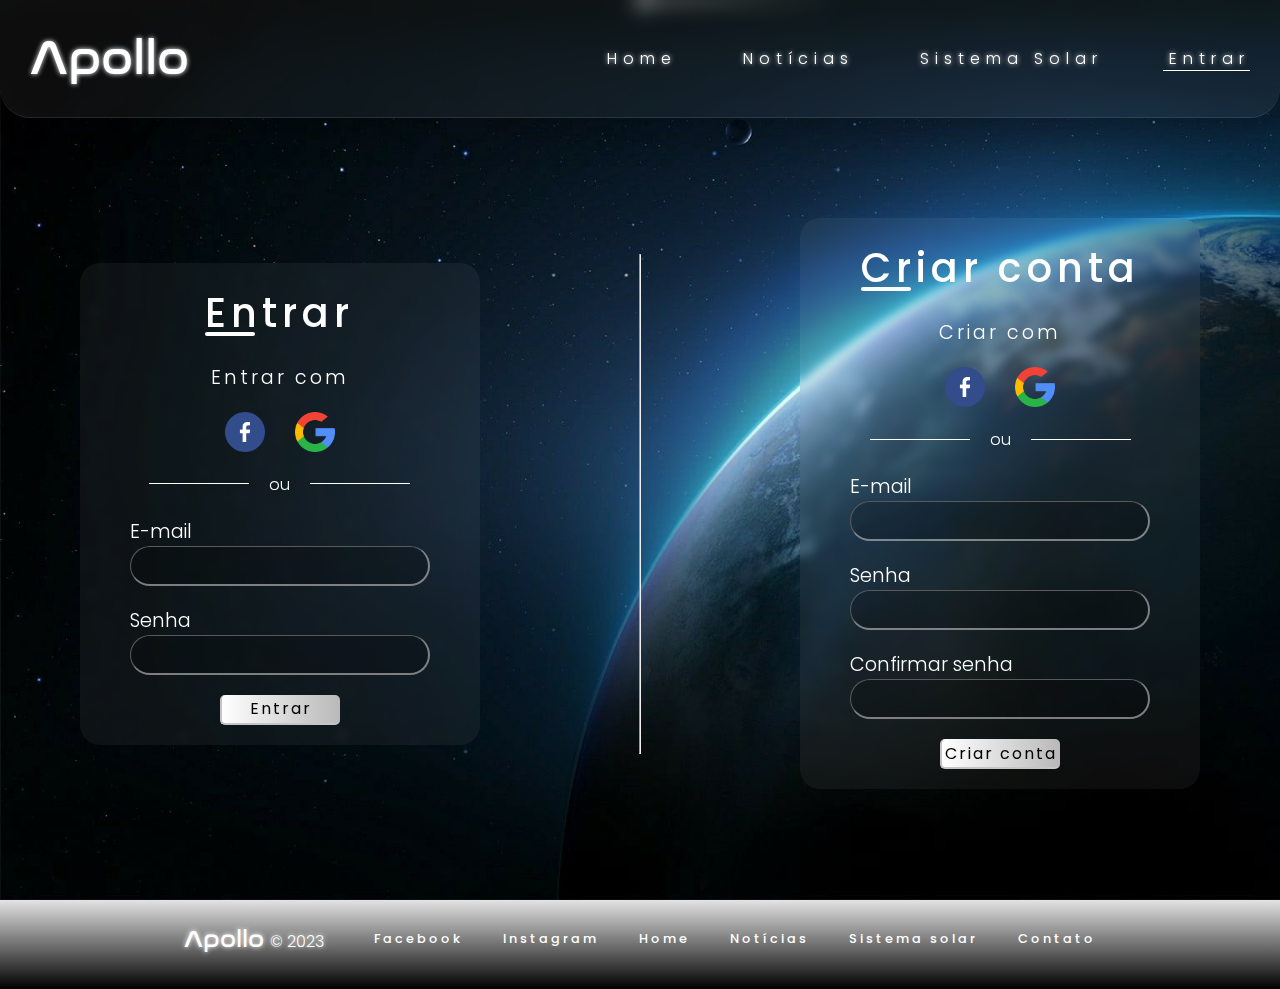
==== commit 891d4142: "Max Width set" ====
--- a/entrar.html
+++ b/entrar.html
@@ -9,8 +9,6 @@
     <title>Entrar - Apollo</title>
 </head>
 <body class="body__entrar">
-    <!-- background image -->
-    <img class="background" src="img/bg2.jpg" alt="">
 
     <!-- atars -->
     <span class="stars"></span>
@@ -89,11 +87,11 @@
 
             <div class="senha">
                 <label for="senha">Senha</label>
-                <input class="inputs" type="password" name="senha" id="senha">
+                <input class="inputs" type="password" name="senha" class="senha">
             </div>
             <div class="senha">
                 <label for="senha">Confirmar senha</label>
-                <input class="inputs" type="password" name="senha" id="senha">
+                <input class="inputs" type="password" name="senha" class="senha">
             </div>
 
             <input id="button-submit" type="submit" value="Criar conta">
--- a/style.css
+++ b/style.css
@@ -877,7 +877,7 @@
 }
 body .header__home {
   z-index: 999;
-  padding: 30px 0;
+  padding: 30px 30px;
   width: 100%;
   position: fixed;
   top: 0;
@@ -915,7 +915,7 @@
 }
 body .header__home .header__all {
   margin: 0 auto;
-  width: 70%;
+  max-width: 80rem;
   display: flex;
   align-items: center;
   justify-content: space-around;
@@ -987,7 +987,7 @@
   position: relative;
   padding-top: 150px;
   margin: 0 auto;
-  max-width: 80%;
+  max-width: 80rem;
   overflow: hidden;
   padding-top: 70px;
 }
@@ -3575,7 +3575,7 @@
 
 .header__noticias {
   z-index: 999;
-  padding: 30px 0;
+  padding: 30px 30px;
   width: 100%;
   position: fixed;
   top: 0;
@@ -3614,7 +3614,7 @@
 }
 .header__noticias .header__all {
   margin: 0 auto;
-  width: 70%;
+  max-width: 80rem;
   display: flex;
   align-items: center;
   justify-content: space-around;
@@ -3690,7 +3690,7 @@
   position: relative;
   padding-top: 150px;
   margin: 0 auto;
-  max-width: 80%;
+  max-width: 80rem;
   overflow: hidden;
   display: flex;
   flex-direction: column;
@@ -3704,10 +3704,12 @@
   letter-spacing: 3px;
   text-transform: uppercase;
   border-bottom: 1px solid #fff;
+  width: 90%;
+  margin: 0 auto;
 }
 .main__noticias .noticias {
-  margin: 40px 0;
-  width: 100%;
+  margin: 40px auto;
+  width: 90%;
   display: flex;
   justify-content: center;
   flex-wrap: wrap;
@@ -3907,7 +3909,7 @@
     position: relative;
   }
   .main__noticias .noticias .noticia {
-    width: 180px;
+    width: 25%;
     background: rgba(255, 255, 255, 0.03);
     box-shadow: 0 15px 35px rgba(0, 0, 0, 0.2);
     border-radius: 30px;
@@ -4328,7 +4330,7 @@
 }
 .header__sistemaSolar {
   z-index: 999;
-  padding: 30px 0;
+  padding: 30px 30px;
   width: 100%;
   position: fixed;
   top: 0;
@@ -4367,7 +4369,7 @@
 }
 .header__sistemaSolar .header__all {
   margin: 0 auto;
-  width: 70%;
+  max-width: 80rem;
   display: flex;
   align-items: center;
   justify-content: space-around;
@@ -4446,10 +4448,9 @@
   position: relative;
   padding-top: 150px;
   margin: 0 auto;
-  max-width: 80%;
+  max-width: 80rem;
   overflow: hidden;
   padding: 150px 0;
-  max-width: 100vw;
 }
 .main__sistemaSolar .second__section h1 {
   font-family: "Poppins", sans-serif;
@@ -4464,7 +4465,7 @@
 }
 .main__sistemaSolar .second__section .second__section__content {
   margin: 80px auto;
-  width: 90vw;
+  max-width: 90%;
   display: flex;
   justify-content: space-around;
   align-items: center;
@@ -5822,9 +5823,18 @@
     width: 200px;
   }
 }
+.body__entrar {
+  background-image: url(img/bg2.jpg);
+  overflow-x: hidden;
+  height: 100vh;
+}
+.body__entrar #loom-companion-mv3 {
+  display: none;
+}
+
 .header__entrar {
   z-index: 999;
-  padding: 30px 0;
+  padding: 30px 30px;
   width: 100%;
   position: fixed;
   top: 0;
@@ -5864,7 +5874,7 @@
 }
 .header__entrar .header__all {
   margin: 0 auto;
-  width: 70%;
+  max-width: 80rem;
   display: flex;
   align-items: center;
   justify-content: space-around;
@@ -5943,7 +5953,7 @@
   position: relative;
   padding-top: 150px;
   margin: 0 auto;
-  max-width: 80%;
+  max-width: 80rem;
   overflow: hidden;
   padding: 100px 0;
   display: flex;
@@ -6420,7 +6430,6 @@
   }
   .form {
     width: 100%;
-    height: 60vh;
     display: flex;
     flex-direction: column;
     align-items: center;
@@ -6893,7 +6902,6 @@
   }
   .form {
     width: 80%;
-    height: 60vh;
     display: flex;
     flex-direction: column;
     align-items: center;
